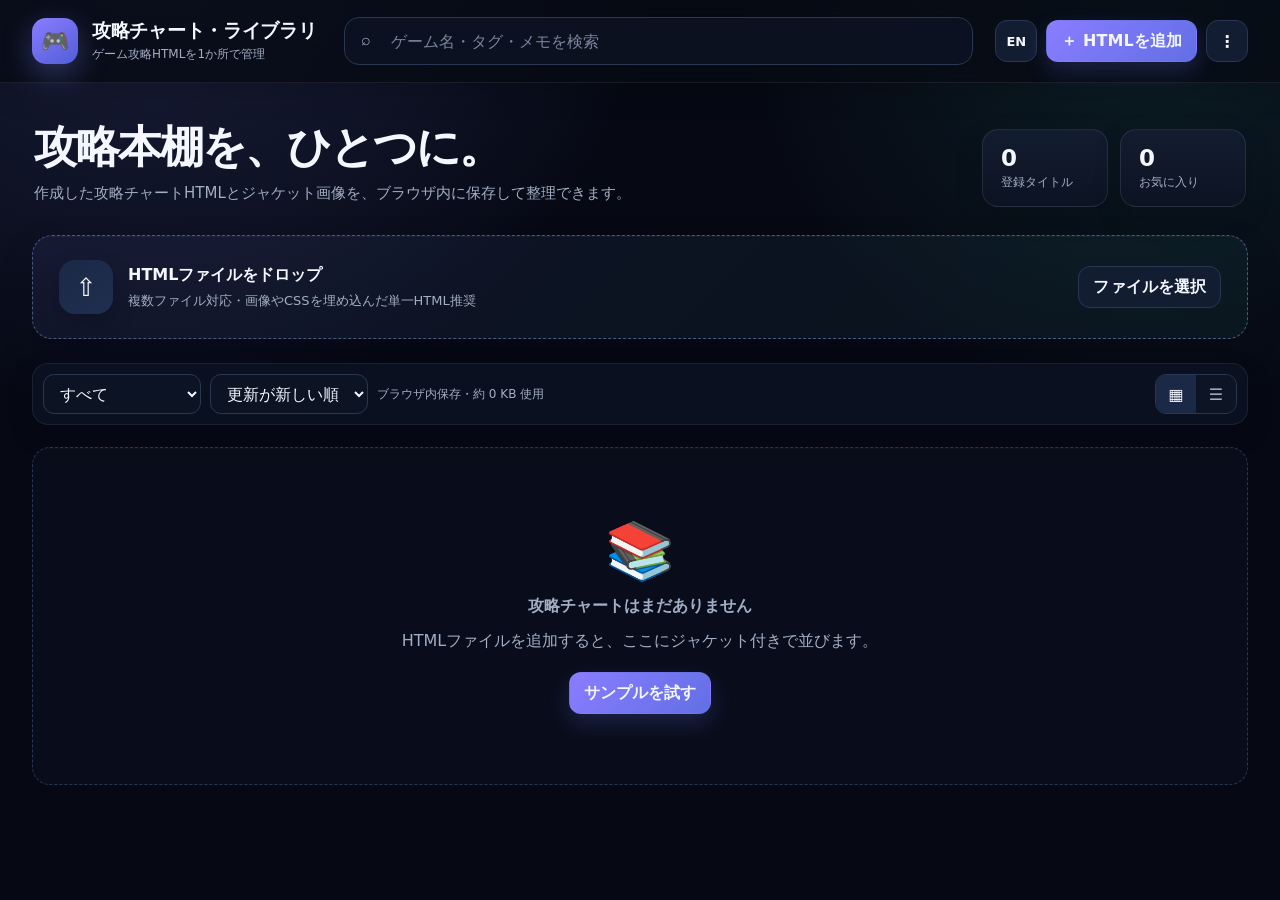
==== index.html @ ba78815a "Harden imported HTML execution" ====
<!DOCTYPE html>
<!-- Game Walkthrough Library: security-hardened edition v0.3.1 -->
<html lang="ja">
<head>
  <meta charset="UTF-8" />
  <meta name="viewport" content="width=device-width, initial-scale=1.0" />
  <meta name="theme-color" content="#0b1020" />
  <title>攻略チャート・ライブラリ</title>
  <style>
    :root{
      color-scheme: dark;
      --bg:#060914;
      --panel:#0d1424;
      --panel-2:#131d32;
      --panel-3:#1b2946;
      --text:#f4f7ff;
      --muted:#a2aec3;
      --line:#293753;
      --accent:#8a7dff;
      --accent-2:#40d7b5;
      --danger:#ff6b7a;
      --warning:#ffc96b;
      --shadow:0 22px 64px rgba(0,0,0,.42);
      --radius:20px;
      --content-width:1760px;
    }
    *{box-sizing:border-box}
    html,body{margin:0;min-height:100%;background:
      radial-gradient(circle at 12% -10%,rgba(124,140,255,.18),transparent 34%),
      radial-gradient(circle at 90% 0%,rgba(67,217,189,.10),transparent 28%),
      var(--bg);color:var(--text);font-family:system-ui,-apple-system,"Segoe UI","Noto Sans JP",sans-serif}
    button,input,select,textarea{font:inherit}
    button{cursor:pointer}
    .app{min-height:100vh}
    .topbar{
      position:sticky;top:0;z-index:30;
      backdrop-filter:blur(18px);
      background:rgba(7,11,20,.78);
      border-bottom:1px solid rgba(255,255,255,.07)
    }
    .topbar-inner{max-width:var(--content-width);margin:auto;padding:17px 32px;display:flex;align-items:center;gap:22px}
    .brand{display:flex;align-items:center;gap:14px;min-width:290px}
    .brand-mark{
      width:46px;height:46px;border-radius:14px;display:grid;place-items:center;
      background:linear-gradient(145deg,var(--accent),#525dd8);box-shadow:0 10px 30px rgba(124,140,255,.32);
      font-size:23px
    }
    .brand h1{font-size:19px;line-height:1.2;margin:0;letter-spacing:-.015em}
    .brand p{font-size:12px;color:var(--muted);margin:4px 0 0}
    .search-wrap{flex:1;position:relative}
    .search-wrap input{
      width:100%;height:48px;padding:0 48px 0 46px;border-radius:15px;border:1px solid var(--line);
      background:rgba(14,20,36,.84);color:var(--text);outline:none
    }
    .search-wrap input:focus{border-color:var(--accent);box-shadow:0 0 0 3px rgba(124,140,255,.15)}
    .search-icon{position:absolute;left:17px;top:13px;color:var(--muted)}
    .clear-search{position:absolute;right:10px;top:8px;border:0;background:transparent;color:var(--muted);font-size:20px;display:none}
    .top-actions{display:flex;gap:9px}
    .btn{
      min-height:42px;border:1px solid var(--line);border-radius:12px;padding:9px 14px;
      background:var(--panel-2);color:var(--text);display:inline-flex;align-items:center;justify-content:center;gap:8px;
      transition:.18s ease;white-space:nowrap
    }
    .btn:hover{transform:translateY(-1px);border-color:#435273;background:var(--panel-3)}
    .btn.primary{background:linear-gradient(135deg,var(--accent),#626fe4);border-color:transparent;font-weight:750}
    .btn.primary:hover{filter:brightness(1.08)}
    .btn.danger{color:#ffdce0;border-color:rgba(255,107,122,.35);background:rgba(255,107,122,.10)}
    .btn.ghost{background:transparent}
    .btn.icon{width:42px;padding:0}
    .btn.small{min-height:36px;padding:7px 10px;font-size:13px}
    main{max-width:var(--content-width);margin:auto;padding:34px 32px 96px}
    .hero{
      display:grid;grid-template-columns:minmax(0,1fr) auto;gap:30px;align-items:end;
      margin-bottom:26px;padding:8px 2px 2px
    }
    .hero h2{font-size:clamp(32px,3.4vw,54px);letter-spacing:-.045em;margin:0 0 10px;line-height:1.04}
    .hero p{color:var(--muted);margin:0;line-height:1.8;font-size:15px;max-width:760px}
    .stats{display:flex;gap:12px;flex-wrap:wrap;justify-content:flex-end}
    .stat{min-width:126px;padding:15px 18px;border:1px solid rgba(255,255,255,.09);border-radius:16px;background:linear-gradient(180deg,rgba(20,29,50,.90),rgba(13,20,36,.84));box-shadow:0 10px 28px rgba(0,0,0,.16)}
    .stat b{display:block;font-size:23px;letter-spacing:-.02em}.stat span{font-size:12px;color:var(--muted)}
    .dropzone{
      border:1.5px dashed #495a82;border-radius:var(--radius);padding:24px 26px;
      background:linear-gradient(135deg,rgba(124,140,255,.08),rgba(67,217,189,.05));
      display:flex;align-items:center;justify-content:space-between;gap:20px;margin-bottom:24px;transition:.2s;box-shadow:inset 0 1px 0 rgba(255,255,255,.035),0 14px 36px rgba(0,0,0,.13)
    }
    .dropzone.dragover{border-color:var(--accent-2);background:rgba(67,217,189,.10);transform:scale(1.005)}
    .drop-info{display:flex;align-items:center;gap:15px}
    .drop-icon{width:54px;height:54px;border-radius:16px;background:linear-gradient(145deg,var(--panel-3),#202f50);display:grid;place-items:center;font-size:25px;box-shadow:0 10px 24px rgba(0,0,0,.20)}
    .drop-info b{display:block;margin-bottom:4px}.drop-info span{font-size:13px;color:var(--muted)}
    .toolbar{display:flex;justify-content:space-between;align-items:center;gap:16px;margin:20px 0 22px;padding:10px;border:1px solid rgba(255,255,255,.07);border-radius:16px;background:rgba(13,20,36,.72);box-shadow:0 10px 30px rgba(0,0,0,.10)}
    .filters{display:flex;align-items:center;gap:9px;flex-wrap:wrap}
    .select,.input{
      min-height:40px;border:1px solid var(--line);border-radius:11px;background:var(--panel);color:var(--text);padding:8px 12px;outline:none
    }
    .select:focus,.input:focus{border-color:var(--accent)}
    .view-switch{display:flex;border:1px solid var(--line);border-radius:11px;overflow:hidden}
    .view-switch button{border:0;background:var(--panel);color:var(--muted);width:40px;height:38px}
    .view-switch button.active{background:var(--panel-3);color:var(--text)}
    .library{display:grid;grid-template-columns:repeat(auto-fill,minmax(255px,1fr));gap:24px}
    .library.list{grid-template-columns:1fr}
    .card{
      position:relative;overflow:hidden;border-radius:20px;border:1px solid rgba(255,255,255,.085);
      background:linear-gradient(180deg,var(--panel-2),var(--panel));box-shadow:0 12px 34px rgba(0,0,0,.19);
      transition:.22s ease
    }
    .card:hover{transform:translateY(-6px);border-color:#536796;box-shadow:var(--shadow)}
    .cover{
      aspect-ratio:3/4;position:relative;overflow:hidden;background:
      linear-gradient(145deg,rgba(124,140,255,.28),rgba(67,217,189,.10)),
      repeating-linear-gradient(45deg,transparent 0 18px,rgba(255,255,255,.025) 18px 36px)
    }
    .cover img{width:100%;height:100%;object-fit:cover;display:block}
    .placeholder{height:100%;display:flex;flex-direction:column;align-items:center;justify-content:center;text-align:center;padding:22px;color:#dce2ff}
    .placeholder .gamepad{font-size:52px;filter:drop-shadow(0 8px 18px rgba(0,0,0,.3))}
    .placeholder span{font-size:12px;color:#aeb9d0;margin-top:12px}
    .badge-row{position:absolute;left:11px;right:11px;top:11px;display:flex;justify-content:space-between;pointer-events:none}
    .badge{font-size:11px;padding:5px 8px;border-radius:999px;background:rgba(4,7,14,.72);backdrop-filter:blur(8px);border:1px solid rgba(255,255,255,.12)}
    .favorite{
      pointer-events:auto;border:0;width:34px;height:34px;border-radius:50%;font-size:17px;
      background:rgba(4,7,14,.72);color:#8d99af;backdrop-filter:blur(8px)
    }
    .favorite.on{color:#ffd166}
    .card-body{padding:17px}
    .card h3{font-size:17px;line-height:1.42;margin:0 0 8px;letter-spacing:-.01em;display:-webkit-box;-webkit-box-orient:vertical;-webkit-line-clamp:2;overflow:hidden}
    .meta{color:var(--muted);font-size:12px;display:flex;gap:8px;align-items:center;min-height:19px}
    .tag-list{display:flex;gap:6px;flex-wrap:wrap;margin-top:11px;min-height:24px}
    .tag{font-size:11px;padding:4px 7px;border-radius:7px;background:rgba(124,140,255,.12);color:#cbd1ff}
    .card-actions{display:grid;grid-template-columns:minmax(92px,1fr) auto auto;gap:8px;margin-top:16px}
    .delete-btn{min-width:52px}
    .library.list .card{display:grid;grid-template-columns:120px minmax(0,1fr)}
    .library.list .cover{aspect-ratio:3/4;height:160px}
    .library.list .card-body{display:grid;grid-template-columns:minmax(0,1fr) auto;align-items:center;gap:16px}
    .library.list .card-actions{margin:0;min-width:250px}
    .empty{
      grid-column:1/-1;text-align:center;padding:70px 20px;border:1px dashed var(--line);
      border-radius:18px;color:var(--muted);background:rgba(14,20,36,.45)
    }
    .empty .big{font-size:56px;display:block;margin-bottom:12px}
    .modal{
      position:fixed;inset:0;z-index:100;background:rgba(2,4,9,.82);backdrop-filter:blur(8px);
      display:none;align-items:center;justify-content:center;padding:24px
    }
    .modal.open{display:flex}
    .dialog{
      width:min(680px,100%);max-height:92vh;overflow:auto;border:1px solid var(--line);border-radius:20px;
      background:var(--panel);box-shadow:var(--shadow)
    }
    .dialog.wide{width:min(1560px,100%);height:min(94vh,1080px);display:flex;flex-direction:column;overflow:hidden}
    .dialog-header{display:flex;align-items:center;justify-content:space-between;gap:16px;padding:17px 20px;border-bottom:1px solid var(--line)}
    .dialog-header h2{font-size:18px;margin:0;overflow:hidden;text-overflow:ellipsis;white-space:nowrap}
    .dialog-body{padding:20px}
    .dialog-footer{display:flex;justify-content:flex-end;gap:9px;padding:16px 20px;border-top:1px solid var(--line)}
    .close{border:0;background:transparent;color:var(--muted);font-size:25px;width:38px;height:38px;border-radius:10px}
    .close:hover{background:var(--panel-3);color:var(--text)}
    .form-grid{display:grid;grid-template-columns:180px 1fr;gap:20px}
    .cover-editor{aspect-ratio:3/4;border-radius:15px;overflow:hidden;border:1px solid var(--line);background:var(--panel-2);position:relative}
    .cover-editor img{width:100%;height:100%;object-fit:cover;display:none}
    .cover-editor .placeholder{position:absolute;inset:0}
    .cover-tools{display:grid;gap:8px;margin-top:10px}
    .fields{display:grid;gap:14px}
    .field label{display:block;font-size:12px;color:var(--muted);margin-bottom:7px}
    .field input,.field textarea{width:100%}
    .field textarea{min-height:95px;resize:vertical}
    .hint{font-size:12px;color:var(--muted);line-height:1.55}
    .viewer-toolbar{display:flex;gap:8px;align-items:center}
    .viewer-note{padding:9px 16px;border-bottom:1px solid var(--line);background:rgba(255,201,107,.08);color:#d7deee;font-size:12px;line-height:1.5}
    .viewer-frame{border:0;width:100%;height:100%;background:white;flex:1}
    .toast-wrap{position:fixed;right:20px;bottom:20px;z-index:300;display:grid;gap:10px;pointer-events:none}
    .toast{min-width:260px;max-width:380px;padding:13px 15px;border:1px solid var(--line);border-radius:13px;background:#151d31;box-shadow:var(--shadow);animation:toastIn .22s ease}
    .toast.ok{border-color:rgba(67,217,189,.45)}.toast.error{border-color:rgba(255,107,122,.5)}
    @keyframes toastIn{from{opacity:0;transform:translateY(8px)}to{opacity:1;transform:none}}
    .storage{font-size:12px;color:var(--muted);margin-left:auto}
    .menu{position:relative}
    .dropdown{
      position:absolute;right:0;top:48px;z-index:50;min-width:220px;padding:7px;border:1px solid var(--line);
      border-radius:13px;background:var(--panel-2);box-shadow:var(--shadow);display:none
    }
    .dropdown.open{display:grid}
    .dropdown button{border:0;background:transparent;color:var(--text);text-align:left;padding:10px 11px;border-radius:8px}
    .dropdown button:hover{background:var(--panel-3)}
    .mobile-add{display:none;position:fixed;right:18px;bottom:18px;z-index:40;width:58px;height:58px;border-radius:18px;border:0;background:linear-gradient(135deg,var(--accent),#626fe4);color:white;font-size:29px;box-shadow:0 12px 35px rgba(76,91,220,.42)}
    @media(max-width:900px){
      .topbar-inner{padding:14px 18px;flex-wrap:wrap}
      .brand{min-width:0;flex:1}.brand p{display:none}
      .search-wrap{order:3;flex-basis:100%}
      .top-actions .primary{display:none}
      main{padding:24px 18px 88px}
      .hero{grid-template-columns:1fr}.stats{justify-content:flex-start}
      .dropzone{align-items:flex-start}.dropzone>.btn{display:none}
      .mobile-add{display:block}
      .form-grid{grid-template-columns:1fr}.cover-column{width:min(230px,100%);margin:auto}
    }
    @media(max-width:640px){
      .brand-mark{width:39px;height:39px}.brand h1{font-size:16px}
      .hero h2{font-size:31px}.stats{display:grid;grid-template-columns:repeat(2,1fr);width:100%}.stat{min-width:0}
      .toolbar{align-items:flex-start}.filters{width:100%}.filters .select{flex:1}
      .storage{width:100%;margin:0}.library{grid-template-columns:repeat(2,minmax(0,1fr));gap:12px}
      .card-body{padding:12px}.card h3{font-size:14px}.card-actions{grid-template-columns:1fr auto}.card-actions .edit-btn{display:none}
      .library.list .card{grid-template-columns:88px minmax(0,1fr)}.library.list .cover{height:124px}
      .library.list .card-body{display:block}.library.list .card-actions{min-width:0;margin-top:10px}
      .dialog-header,.dialog-body,.dialog-footer{padding-left:15px;padding-right:15px}
      .viewer-toolbar .label{display:none}
    }
    @media(max-width:390px){.library{grid-template-columns:1fr}}

    /* v1.3 visual refinement */
    html{scroll-behavior:smooth}
    body{overflow-x:hidden}
    body::before{
      content:"";position:fixed;inset:0;z-index:-1;pointer-events:none;opacity:.38;
      background-image:linear-gradient(rgba(255,255,255,.018) 1px,transparent 1px),linear-gradient(90deg,rgba(255,255,255,.018) 1px,transparent 1px);
      background-size:44px 44px;mask-image:linear-gradient(to bottom,black,transparent 72%);
    }
    ::selection{background:rgba(138,125,255,.38);color:#fff}
    button,input,select,textarea{transition:border-color .18s ease,background-color .18s ease,box-shadow .18s ease,transform .18s ease}
    button:focus-visible,input:focus-visible,select:focus-visible,textarea:focus-visible{outline:2px solid var(--accent);outline-offset:2px}
    .topbar{box-shadow:0 8px 30px rgba(0,0,0,.16)}
    .search-wrap input::placeholder{color:#78859d}
    .search-wrap input:hover{border-color:#394966}
    .btn{font-weight:650;letter-spacing:.005em}
    .btn.primary{box-shadow:0 9px 22px rgba(98,111,228,.22)}
    .btn:active{transform:translateY(0) scale(.985)}
    .dropzone:hover{border-color:#5a6c98;background:linear-gradient(135deg,rgba(138,125,255,.11),rgba(64,215,181,.065))}
    .select,.input{background:rgba(13,20,36,.92)}
    .view-switch{background:var(--panel);box-shadow:inset 0 0 0 1px rgba(255,255,255,.01)}
    .view-switch button:hover{color:var(--text);background:var(--panel-2)}
    .cover::after{content:"";position:absolute;inset:0;pointer-events:none;background:linear-gradient(to bottom,transparent 58%,rgba(3,6,13,.13));}
    .cover img{transition:transform .36s ease,filter .36s ease}
    .card:hover .cover img{transform:scale(1.025);filter:saturate(1.04) contrast(1.02)}
    .badge-row{z-index:2}
    .favorite{transition:transform .18s ease,background-color .18s ease,color .18s ease}
    .favorite:hover{transform:scale(1.08);background:rgba(11,16,29,.88)}
    .tag{border:1px solid rgba(138,125,255,.13)}
    .empty{min-height:330px;display:grid;place-content:center;box-shadow:inset 0 1px 0 rgba(255,255,255,.025)}
    .empty p{margin:10px 0 0;line-height:1.7}
    .empty .sample-btn{margin:18px auto 0}
    .dialog{box-shadow:0 30px 90px rgba(0,0,0,.55)}
    .dialog-header{background:rgba(19,29,50,.68);backdrop-filter:blur(12px)}
    .dialog-footer{background:rgba(10,16,29,.72)}
    .viewer-frame{border-radius:0 0 19px 19px}
    .toast{backdrop-filter:blur(14px)}
    @media(min-width:1500px){
      .library{grid-template-columns:repeat(auto-fill,minmax(270px,1fr))}
    }
    @media(max-width:1100px){
      .brand{min-width:250px}
      .library{grid-template-columns:repeat(auto-fill,minmax(230px,1fr));gap:18px}
    }
    @media(max-width:900px){
      .toolbar{padding:9px;margin-top:16px}
      .hero{padding-top:2px}
    }
    @media(max-width:640px){
      .toolbar{background:transparent;border:0;box-shadow:none;padding:0}
      .dropzone{padding:18px}
      .drop-icon{width:48px;height:48px}
      .card{border-radius:16px}
    }
  </style>
</head>
<body>
<div class="app">
  <header class="topbar">
    <div class="topbar-inner">
      <div class="brand">
        <div class="brand-mark">🎮</div>
        <div><h1>攻略チャート・ライブラリ</h1><p>ゲーム攻略HTMLを1か所で管理</p></div>
      </div>
      <div class="search-wrap">
        <span class="search-icon">⌕</span>
        <input id="searchInput" type="search" placeholder="ゲーム名・タグ・メモを検索" autocomplete="off" />
        <button class="clear-search" id="clearSearch" aria-label="検索を消去">×</button>
      </div>
      <div class="top-actions">
        <button class="btn small" id="languageButton" title="Switch language" aria-label="Switch language">EN</button>
        <button class="btn primary" id="addButton">＋ HTMLを追加</button>
        <div class="menu">
          <button class="btn icon" id="menuButton" aria-label="メニュー">⋮</button>
          <div class="dropdown" id="dropdown">
            <button id="exportButton">バックアップを書き出す</button>
            <button id="importButton">バックアップを読み込む</button>
            <button id="clearAllButton">全データを削除</button>
          </div>
        </div>
      </div>
    </div>
  </header>

  <main>
    <section class="hero">
      <div>
        <h2>攻略本棚を、ひとつに。</h2>
        <p>作成した攻略チャートHTMLとジャケット画像を、ブラウザ内に保存して整理できます。</p>
      </div>
      <div class="stats">
        <div class="stat"><b id="totalCount">0</b><span>登録タイトル</span></div>
        <div class="stat"><b id="favoriteCount">0</b><span>お気に入り</span></div>
      </div>
    </section>

    <section class="dropzone" id="dropzone">
      <div class="drop-info">
        <div class="drop-icon">⇧</div>
        <div><b>HTMLファイルをドロップ</b><span>複数ファイル対応・画像やCSSを埋め込んだ単一HTML推奨</span></div>
      </div>
      <button class="btn" id="dropSelectButton">ファイルを選択</button>
    </section>

    <section class="toolbar">
      <div class="filters">
        <select class="select" id="filterSelect" aria-label="絞り込み">
          <option value="all">すべて</option>
          <option value="favorite">お気に入り</option>
          <option value="withCover">ジャケットあり</option>
          <option value="withoutCover">ジャケットなし</option>
        </select>
        <select class="select" id="sortSelect" aria-label="並べ替え">
          <option value="updatedDesc">更新が新しい順</option>
          <option value="createdDesc">追加が新しい順</option>
          <option value="titleAsc">タイトル順</option>
          <option value="titleDesc">タイトル逆順</option>
        </select>
        <span class="storage" id="storageInfo">ブラウザ内保存</span>
      </div>
      <div class="view-switch" aria-label="表示切替">
        <button id="gridView" class="active" title="グリッド表示">▦</button>
        <button id="listView" title="リスト表示">☰</button>
      </div>
    </section>

    <section class="library" id="library"></section>
  </main>
  <button class="mobile-add" id="mobileAdd" aria-label="HTMLを追加">＋</button>
</div>

<input type="file" id="htmlInput" accept=".html,.htm,text/html" multiple hidden />
<input type="file" id="backupInput" accept=".json,application/json" hidden />
<input type="file" id="coverInput" accept="image/*" hidden />

<div class="modal" id="editModal" aria-hidden="true">
  <div class="dialog">
    <div class="dialog-header"><h2 id="editHeading">攻略チャートを編集</h2><button class="close" data-close="editModal">×</button></div>
    <div class="dialog-body">
      <div class="form-grid">
        <div class="cover-column">
          <div class="cover-editor">
            <div class="placeholder" id="editPlaceholder"><div class="gamepad">🎮</div><span>ジャケット未設定</span></div>
            <img id="editCoverPreview" alt="ジャケット画像プレビュー" />
          </div>
          <div class="cover-tools">
            <button class="btn small" id="chooseCoverButton">画像を選択</button>
            <button class="btn small ghost" id="removeCoverButton">画像を外す</button>
          </div>
        </div>
        <div class="fields">
          <div class="field"><label for="titleInput">ゲームタイトル</label><input class="input" id="titleInput" maxlength="120" /></div>
          <div class="field"><label for="platformInput">プラットフォーム</label><input class="input" id="platformInput" maxlength="80" placeholder="例：Steam / PS5 / Switch" /></div>
          <div class="field"><label for="tagsInput">タグ</label><input class="input" id="tagsInput" maxlength="200" placeholder="例：推理, RPG, 完全攻略（カンマ区切り）" /></div>
          <div class="field"><label for="notesInput">メモ</label><textarea class="input" id="notesInput" maxlength="1000" placeholder="版違い、進行状況、注意点など"></textarea></div>
          <p class="hint">HTML本文はそのまま保存されます。タイトルはHTML内の &lt;title&gt; や最初の &lt;h1&gt; から自動取得します。</p>
        </div>
      </div>
    </div>
    <div class="dialog-footer">
      <button class="btn" data-close="editModal">キャンセル</button>
      <button class="btn primary" id="saveEditButton">保存</button>
    </div>
  </div>
</div>

<div class="modal" id="viewerModal" aria-hidden="true">
  <div class="dialog wide">
    <div class="dialog-header">
      <h2 id="viewerTitle">攻略チャート</h2>
      <div class="viewer-toolbar">
        <button class="btn small" id="downloadHtmlButton">HTML保存</button>
        <button class="close" data-close="viewerModal">×</button>
      </div>
    </div>
    <div class="viewer-note">アプリ内表示は安全性を優先した制限表示です。制限により動作しないHTMLは「HTML保存」で保存し、信頼できる内容か確認したうえでアプリとは別に開いてください。</div>
    <iframe class="viewer-frame" id="viewerFrame" title="攻略チャート表示" referrerpolicy="no-referrer" sandbox="allow-scripts allow-forms allow-modals allow-downloads allow-popups"></iframe>
  </div>
</div>

<div class="toast-wrap" id="toastWrap"></div>

<script>
(() => {
  "use strict";

  const DB_NAME = "GameWalkthroughLibraryDB";
  const DB_VERSION = 1;
  const STORE = "guides";

  function safeStorageGet(key, fallback = null) {
    try {
      const value = window.localStorage.getItem(key);
      return value === null ? fallback : value;
    } catch {
      return fallback;
    }
  }

  function safeStorageSet(key, value) {
    try {
      window.localStorage.setItem(key, value);
    } catch {
      // localStorageが禁止された環境でも、本体機能は継続する。
    }
  }

  const storedView = safeStorageGet("gwl-view", "grid");
  const storedLanguage = safeStorageGet("gwl-language", "ja");

  const state = {
    guides: [],
    editingId: null,
    pendingCover: null,
    pendingCoverChanged: false,
    viewingId: null,
    view: storedView === "list" ? "list" : "grid",
    language: storedLanguage === "en" ? "en" : "ja",
    query: "",
    filter: "all",
    sort: "updatedDesc",
    addingSample: false
  };

  const $ = (s) => document.querySelector(s);
  const els = {
    library: $("#library"),
    htmlInput: $("#htmlInput"),
    backupInput: $("#backupInput"),
    coverInput: $("#coverInput"),
    addButton: $("#addButton"),
    languageButton: $("#languageButton"),
    mobileAdd: $("#mobileAdd"),
    dropSelectButton: $("#dropSelectButton"),
    dropzone: $("#dropzone"),
    searchInput: $("#searchInput"),
    clearSearch: $("#clearSearch"),
    filterSelect: $("#filterSelect"),
    sortSelect: $("#sortSelect"),
    gridView: $("#gridView"),
    listView: $("#listView"),
    totalCount: $("#totalCount"),
    favoriteCount: $("#favoriteCount"),
    storageInfo: $("#storageInfo"),
    editModal: $("#editModal"),
    titleInput: $("#titleInput"),
    platformInput: $("#platformInput"),
    tagsInput: $("#tagsInput"),
    notesInput: $("#notesInput"),
    editCoverPreview: $("#editCoverPreview"),
    editPlaceholder: $("#editPlaceholder"),
    chooseCoverButton: $("#chooseCoverButton"),
    removeCoverButton: $("#removeCoverButton"),
    saveEditButton: $("#saveEditButton"),
    viewerModal: $("#viewerModal"),
    viewerTitle: $("#viewerTitle"),
    viewerFrame: $("#viewerFrame"),
    downloadHtmlButton: $("#downloadHtmlButton"),
    menuButton: $("#menuButton"),
    dropdown: $("#dropdown"),
    exportButton: $("#exportButton"),
    importButton: $("#importButton"),
    clearAllButton: $("#clearAllButton"),
    toastWrap: $("#toastWrap")
  };

  const translations = {
    ja: {
      documentTitle: "攻略チャート・ライブラリ",
      brandTitle: "攻略チャート・ライブラリ",
      brandSubtitle: "ゲーム攻略HTMLを1か所で管理",
      searchPlaceholder: "ゲーム名・タグ・メモを検索",
      clearSearch: "検索を消去",
      addHtml: "＋ HTMLを追加",
      menu: "メニュー",
      exportBackup: "バックアップを書き出す",
      importBackup: "バックアップを読み込む",
      clearAll: "全データを削除",
      heroTitle: "攻略本棚を、ひとつに。",
      heroText: "作成した攻略チャートHTMLとジャケット画像を、ブラウザ内に保存して整理できます。",
      totalTitles: "登録タイトル",
      favorites: "お気に入り",
      dropTitle: "HTMLファイルをドロップ",
      dropText: "複数ファイル対応・画像やCSSを埋め込んだ単一HTML推奨",
      selectFile: "ファイルを選択",
      filterAria: "絞り込み",
      filterAll: "すべて",
      filterFavorite: "お気に入り",
      filterWithCover: "ジャケットあり",
      filterWithoutCover: "ジャケットなし",
      sortAria: "並べ替え",
      sortUpdated: "更新が新しい順",
      sortCreated: "追加が新しい順",
      sortTitleAsc: "タイトル順",
      sortTitleDesc: "タイトル逆順",
      viewAria: "表示切替",
      gridView: "グリッド表示",
      listView: "リスト表示",
      editHeading: "攻略チャートを編集",
      coverUnset: "ジャケット未設定",
      coverPreviewAlt: "ジャケット画像プレビュー",
      chooseImage: "画像を選択",
      removeImage: "画像を外す",
      gameTitle: "ゲームタイトル",
      platform: "プラットフォーム",
      platformPlaceholder: "例：Steam / PS5 / Switch",
      tags: "タグ",
      tagsPlaceholder: "例：推理, RPG, 完全攻略（カンマ区切り）",
      notes: "メモ",
      notesPlaceholder: "版違い、進行状況、注意点など",
      editHint: "HTML本文はそのまま保存されます。タイトルはHTML内の <title> や最初の <h1> から自動取得します。",
      cancel: "キャンセル",
      save: "保存",
      viewerDefaultTitle: "攻略チャート",
      downloadHtml: "HTML保存",
      viewerNote: "アプリ内表示は安全性を優先した制限表示です。制限により動作しないHTMLは「HTML保存」で保存し、信頼できる内容か確認したうえでアプリとは別に開いてください。",
      viewerFrameTitle: "攻略チャート表示",
      languageButton: "EN",
      languageButtonLabel: "Switch to English",
      storagePrefix: "ブラウザ内保存・約",
      used: "使用",
      emptyFilteredTitle: "条件に一致する攻略チャートがありません",
      emptyNoneTitle: "攻略チャートはまだありません",
      emptyFilteredText: "検索語や絞り込みを変更してください。",
      emptyNoneText: "HTMLファイルを追加すると、ここにジャケット付きで並びます。",
      trySample: "サンプルを試す",
      addingSample: "サンプルを追加中…",
      sampleAdded: "サンプル攻略を追加しました。",
      sampleAddError: "サンプル攻略を追加できませんでした。",
      coverAlt: "{title}のジャケット",
      platformUnset: "機種未設定",
      open: "開く",
      edit: "編集",
      delete: "削除",
      favorite: "お気に入り",
      deleteAria: "この攻略チャートを削除",
      selectHtmlError: "HTMLファイルを選択してください。",
      readSaveError: "{file} を読み込みまたは保存できませんでした。",
      addedCount: "{count}件の攻略チャートを追加しました。",
      titleRequired: "ゲームタイトルを入力してください。",
      saved: "変更を保存しました。",
      saveError: "保存できませんでした。保存容量をご確認ください。",
      deleteConfirm: "「{title}」を削除しますか？\n\nHTML本体・ジャケット画像・メモが削除されます。",
      deleted: "「{title}」を削除しました。",
      deleteError: "削除できませんでした。もう一度お試しください。",
      backupAppName: "攻略チャート・ライブラリ",
      backupFilenamePrefix: "攻略チャート・バックアップ",
      backupExported: "バックアップを書き出しました。",
      untitled: "無題の攻略チャート",
      importedCount: "{count}件を読み込みました。",
      backupImportError: "バックアップ形式を読み込めませんでした。",
      selectImageError: "画像ファイルを選択してください。",
      imageTooLarge: "画像は12MB以下にしてください。",
      noDataDelete: "削除するデータがありません。",
      clearAllConfirm: "登録済みの{count}件をすべて削除しますか？\nこの操作は元に戻せません。",
      finalBackupConfirm: "最終確認：バックアップ済みですか？",
      clearedAll: "全データを削除しました。",
      storageInitTitle: "保存機能を開始できませんでした",
      storageInitText: "通常モードのChrome、Edge、Firefox、Safariで開いてください。",
      dbError: "ブラウザのデータベース機能を利用できません。",
      defaultGuideTitle: "攻略チャート"
    },
    en: {
      documentTitle: "Game Walkthrough Library",
      brandTitle: "Game Walkthrough Library",
      brandSubtitle: "Manage HTML game guides in one place",
      searchPlaceholder: "Search games, tags, and notes",
      clearSearch: "Clear search",
      addHtml: "+ Add HTML",
      menu: "Menu",
      exportBackup: "Export backup",
      importBackup: "Import backup",
      clearAll: "Delete all data",
      heroTitle: "One shelf for every walkthrough.",
      heroText: "Save and organize your HTML walkthroughs and cover images directly in your browser.",
      totalTitles: "Titles",
      favorites: "Favorites",
      dropTitle: "Drop HTML files here",
      dropText: "Multiple files supported. Self-contained HTML with embedded images and CSS is recommended.",
      selectFile: "Choose files",
      filterAria: "Filter",
      filterAll: "All",
      filterFavorite: "Favorites",
      filterWithCover: "With cover",
      filterWithoutCover: "Without cover",
      sortAria: "Sort",
      sortUpdated: "Recently updated",
      sortCreated: "Recently added",
      sortTitleAsc: "Title A-Z",
      sortTitleDesc: "Title Z-A",
      viewAria: "Change view",
      gridView: "Grid view",
      listView: "List view",
      editHeading: "Edit walkthrough",
      coverUnset: "No cover image",
      coverPreviewAlt: "Cover image preview",
      chooseImage: "Choose image",
      removeImage: "Remove image",
      gameTitle: "Game title",
      platform: "Platform",
      platformPlaceholder: "Example: Steam / PS5 / Switch",
      tags: "Tags",
      tagsPlaceholder: "Example: Mystery, RPG, Complete guide (comma-separated)",
      notes: "Notes",
      notesPlaceholder: "Version differences, progress, cautions, etc.",
      editHint: "The original HTML is stored unchanged. The title is detected from the HTML <title> or first <h1> element.",
      cancel: "Cancel",
      save: "Save",
      viewerDefaultTitle: "Walkthrough",
      downloadHtml: "Save HTML",
      viewerNote: "The in-app viewer is sandboxed for safety. If a walkthrough needs blocked capabilities, save the HTML and inspect/open it separately only if you trust its source.",
      viewerFrameTitle: "Walkthrough preview",
      languageButton: "日本語",
      languageButtonLabel: "日本語に切り替える",
      storagePrefix: "Stored in browser · approx.",
      used: "used",
      emptyFilteredTitle: "No walkthroughs match your filters",
      emptyNoneTitle: "No walkthroughs yet",
      emptyFilteredText: "Change the search text or filters.",
      emptyNoneText: "Add an HTML file and it will appear here with its cover image.",
      trySample: "Try sample",
      addingSample: "Adding sample…",
      sampleAdded: "Sample walkthrough added.",
      sampleAddError: "Could not add the sample walkthrough.",
      coverAlt: "Cover for {title}",
      platformUnset: "Platform not set",
      open: "Open",
      edit: "Edit",
      delete: "Delete",
      favorite: "Favorite",
      deleteAria: "Delete this walkthrough",
      selectHtmlError: "Choose an HTML file.",
      readSaveError: "Could not read or save {file}.",
      addedCount: "Added {count} walkthrough(s).",
      titleRequired: "Enter a game title.",
      saved: "Changes saved.",
      saveError: "Could not save. Check your browser storage capacity.",
      deleteConfirm: "Delete “{title}”?\n\nThe HTML, cover image, and notes will be removed.",
      deleted: "Deleted “{title}”.",
      deleteError: "Could not delete the walkthrough. Try again.",
      backupAppName: "Game Walkthrough Library",
      backupFilenamePrefix: "game-walkthrough-backup",
      backupExported: "Backup exported.",
      untitled: "Untitled walkthrough",
      importedCount: "Imported {count} walkthrough(s).",
      backupImportError: "Could not read this backup format.",
      selectImageError: "Choose an image file.",
      imageTooLarge: "The image must be 12 MB or smaller.",
      noDataDelete: "There is no data to delete.",
      clearAllConfirm: "Delete all {count} saved walkthroughs?\nThis cannot be undone.",
      finalBackupConfirm: "Final check: Have you created a backup?",
      clearedAll: "All data deleted.",
      storageInitTitle: "Storage could not be started",
      storageInitText: "Open this page in a normal Chrome, Edge, Firefox, or Safari window.",
      dbError: "This browser's database feature is unavailable.",
      defaultGuideTitle: "Walkthrough"
    }
  };

  function t(key, values = {}) {
    const table = translations[state.language] || translations.ja;
    let value = table[key] ?? translations.ja[key] ?? key;
    for (const [name, replacement] of Object.entries(values)) {
      value = value.replaceAll(`{${name}}`, String(replacement));
    }
    return value;
  }

  function applyLanguage() {
    document.documentElement.lang = state.language;
    document.title = t("documentTitle");
    document.querySelector(".brand h1").textContent = t("brandTitle");
    document.querySelector(".brand p").textContent = t("brandSubtitle");
    els.searchInput.placeholder = t("searchPlaceholder");
    els.clearSearch.setAttribute("aria-label", t("clearSearch"));
    els.addButton.textContent = t("addHtml");
    els.mobileAdd.setAttribute("aria-label", t("addHtml"));
    els.languageButton.textContent = t("languageButton");
    els.languageButton.title = t("languageButtonLabel");
    els.languageButton.setAttribute("aria-label", t("languageButtonLabel"));
    els.menuButton.setAttribute("aria-label", t("menu"));
    els.exportButton.textContent = t("exportBackup");
    els.importButton.textContent = t("importBackup");
    els.clearAllButton.textContent = t("clearAll");
    document.querySelector(".hero h2").textContent = t("heroTitle");
    document.querySelector(".hero p").textContent = t("heroText");
    document.querySelector(".stat:nth-child(1) span").textContent = t("totalTitles");
    document.querySelector(".stat:nth-child(2) span").textContent = t("favorites");
    document.querySelector(".drop-info b").textContent = t("dropTitle");
    document.querySelector(".drop-info span").textContent = t("dropText");
    els.dropSelectButton.textContent = t("selectFile");
    els.filterSelect.setAttribute("aria-label", t("filterAria"));
    els.filterSelect.options[0].textContent = t("filterAll");
    els.filterSelect.options[1].textContent = t("filterFavorite");
    els.filterSelect.options[2].textContent = t("filterWithCover");
    els.filterSelect.options[3].textContent = t("filterWithoutCover");
    els.sortSelect.setAttribute("aria-label", t("sortAria"));
    els.sortSelect.options[0].textContent = t("sortUpdated");
    els.sortSelect.options[1].textContent = t("sortCreated");
    els.sortSelect.options[2].textContent = t("sortTitleAsc");
    els.sortSelect.options[3].textContent = t("sortTitleDesc");
    document.querySelector(".view-switch").setAttribute("aria-label", t("viewAria"));
    els.gridView.title = t("gridView");
    els.listView.title = t("listView");
    document.querySelector("#editModal .dialog-header h2").textContent = t("editHeading");
    document.querySelector("#editPlaceholder span").textContent = t("coverUnset");
    els.editCoverPreview.alt = t("coverPreviewAlt");
    els.chooseCoverButton.textContent = t("chooseImage");
    els.removeCoverButton.textContent = t("removeImage");
    document.querySelector('label[for="titleInput"]').textContent = t("gameTitle");
    document.querySelector('label[for="platformInput"]').textContent = t("platform");
    document.querySelector('label[for="tagsInput"]').textContent = t("tags");
    document.querySelector('label[for="notesInput"]').textContent = t("notes");
    els.platformInput.placeholder = t("platformPlaceholder");
    els.tagsInput.placeholder = t("tagsPlaceholder");
    els.notesInput.placeholder = t("notesPlaceholder");
    document.querySelector("#editModal .hint").textContent = t("editHint");
    document.querySelector('#editModal [data-close="editModal"].btn').textContent = t("cancel");
    els.saveEditButton.textContent = t("save");
    if (!state.viewingId) els.viewerTitle.textContent = t("viewerDefaultTitle");
    els.downloadHtmlButton.textContent = t("downloadHtml");
    document.querySelector(".viewer-note").textContent = t("viewerNote");
    els.viewerFrame.title = t("viewerFrameTitle");
  }

  let db;

  function openDB() {
    return new Promise((resolve, reject) => {
      const req = indexedDB.open(DB_NAME, DB_VERSION);
      req.onupgradeneeded = () => {
        const database = req.result;
        if (!database.objectStoreNames.contains(STORE)) {
          const store = database.createObjectStore(STORE, { keyPath: "id" });
          store.createIndex("updatedAt", "updatedAt");
          store.createIndex("title", "title");
        }
      };
      req.onsuccess = () => { db = req.result; resolve(db); };
      req.onerror = () => reject(req.error);
    });
  }

  function transaction(mode = "readonly") {
    return db.transaction(STORE, mode).objectStore(STORE);
  }

  function getAllGuides() {
    return new Promise((resolve, reject) => {
      const req = transaction().getAll();
      req.onsuccess = () => resolve(req.result || []);
      req.onerror = () => reject(req.error);
    });
  }

  function putGuide(guide) {
    return new Promise((resolve, reject) => {
      const req = transaction("readwrite").put(guide);
      req.onsuccess = () => resolve(guide);
      req.onerror = () => reject(req.error);
    });
  }

  function deleteGuide(id) {
    return new Promise((resolve, reject) => {
      const req = transaction("readwrite").delete(id);
      req.onsuccess = () => resolve();
      req.onerror = () => reject(req.error);
    });
  }

  function clearGuides() {
    return new Promise((resolve, reject) => {
      const req = transaction("readwrite").clear();
      req.onsuccess = () => resolve();
      req.onerror = () => reject(req.error);
    });
  }

  function id() {
    return (crypto.randomUUID ? crypto.randomUUID() : Date.now().toString(36) + Math.random().toString(36).slice(2));
  }

  function escapeHTML(value = "") {
    return String(value).replace(/[&<>"']/g, c => ({"&":"&amp;","<":"&lt;",">":"&gt;","\"":"&quot;","'":"&#039;"}[c]));
  }

  function safeFilename(value) {
    return (value || "攻略チャート").replace(/[\\/:*?"<>|]/g, "_").trim().slice(0, 100) || "攻略チャート";
  }

  function formatDate(timestamp) {
    try {
      const locale = state.language === "en" ? "en-US" : "ja-JP";
      return new Intl.DateTimeFormat(locale, { year:"numeric", month:"short", day:"numeric" }).format(new Date(timestamp));
    } catch { return ""; }
  }

  function localDateStamp(date = new Date()) {
    const year = date.getFullYear();
    const month = String(date.getMonth() + 1).padStart(2, "0");
    const day = String(date.getDate()).padStart(2, "0");
    return `${year}-${month}-${day}`;
  }

  function parseTitle(html, fallback) {
    try {
      const doc = new DOMParser().parseFromString(html, "text/html");
      const title = doc.querySelector("title")?.textContent?.trim();
      const h1 = doc.querySelector("h1")?.textContent?.trim();
      const meta = doc.querySelector('meta[property="og:title"]')?.getAttribute("content")?.trim();
      return (title || h1 || meta || fallback).replace(/\s+/g, " ").slice(0, 120);
    } catch {
      return fallback;
    }
  }

  function normalizeTags(text) {
    return [...new Set(String(text || "").split(/[,、]/).map(v => v.trim()).filter(Boolean))].slice(0, 12);
  }

  function fileToText(file) {
    return new Promise((resolve, reject) => {
      const reader = new FileReader();
      reader.onload = () => resolve(String(reader.result || ""));
      reader.onerror = () => reject(reader.error);
      reader.readAsText(file, "UTF-8");
    });
  }

  function fileToDataURL(file) {
    return new Promise((resolve, reject) => {
      const reader = new FileReader();
      reader.onload = () => resolve(String(reader.result || ""));
      reader.onerror = () => reject(reader.error);
      reader.readAsDataURL(file);
    });
  }

  function toast(message, type = "ok") {
    while (els.toastWrap.children.length >= 3) {
      els.toastWrap.firstElementChild?.remove();
    }
    const node = document.createElement("div");
    node.className = `toast ${type}`;
    node.textContent = message;
    els.toastWrap.appendChild(node);
    setTimeout(() => node.remove(), 3200);
  }

  function openModal(node) {
    node.classList.add("open");
    node.setAttribute("aria-hidden", "false");
    document.body.style.overflow = "hidden";
  }

  function closeModal(node) {
    node.classList.remove("open");
    node.setAttribute("aria-hidden", "true");
    document.body.style.overflow = "";
    if (node === els.viewerModal) els.viewerFrame.removeAttribute("srcdoc");
  }

  async function refresh() {
    state.guides = await getAllGuides();
    render();
    updateStorageInfo();
  }

  function updateStorageInfo() {
    const bytes = state.guides.reduce((sum, g) => sum + (g.html?.length || 0) * 2 + (g.cover?.length || 0) * 2, 0);
    let size;
    if (bytes === 0) size = "0 KB";
    else if (bytes < 1024 * 1024) size = `${Math.max(1, Math.round(bytes / 1024))} KB`;
    else size = `${(bytes / 1024 / 1024).toFixed(1)} MB`;
    els.storageInfo.textContent = `${t("storagePrefix")} ${size} ${t("used")}`;
  }

  function getVisibleGuides() {
    const q = state.query.trim().toLowerCase();
    let list = state.guides.filter(g => {
      const hay = [g.title, g.platform, g.notes, ...(g.tags || [])].join(" ").toLowerCase();
      if (q && !hay.includes(q)) return false;
      if (state.filter === "favorite" && !g.favorite) return false;
      if (state.filter === "withCover" && !g.cover) return false;
      if (state.filter === "withoutCover" && g.cover) return false;
      return true;
    });
    const sorters = {
      updatedDesc: (a,b) => b.updatedAt - a.updatedAt,
      createdDesc: (a,b) => b.createdAt - a.createdAt,
      titleAsc: (a,b) => a.title.localeCompare(b.title, "ja"),
      titleDesc: (a,b) => b.title.localeCompare(a.title, "ja")
    };
    return list.sort(sorters[state.sort] || sorters.updatedDesc);
  }

  function sampleWalkthroughHTML(language) {
    if (language === "en") {
      return `<!DOCTYPE html>
<html lang="en">
<head>
  <meta charset="UTF-8">
  <meta name="viewport" content="width=device-width, initial-scale=1.0">
  <title>Clockwork Manor | Sample Walkthrough</title>
  <style>
    :root{color-scheme:dark;--bg:#08101d;--panel:#101b2d;--panel2:#172640;--text:#f4f7ff;--muted:#a9b5c8;--accent:#8d83ff;--line:#2b3d5d;--ok:#52d6a4}
    *{box-sizing:border-box}body{margin:0;background:radial-gradient(circle at 15% 0%,rgba(141,131,255,.18),transparent 34%),var(--bg);color:var(--text);font-family:system-ui,-apple-system,"Segoe UI",sans-serif;line-height:1.7}
    main{max-width:900px;margin:auto;padding:40px 20px 80px}header{padding:28px;border:1px solid var(--line);border-radius:20px;background:linear-gradient(145deg,var(--panel2),var(--panel));margin-bottom:24px}
    h1{margin:0 0 8px;font-size:clamp(28px,5vw,46px)}.lead{margin:0;color:var(--muted)}.meta{display:flex;gap:8px;flex-wrap:wrap;margin-top:16px}.badge{padding:5px 10px;border-radius:999px;background:rgba(141,131,255,.13);border:1px solid rgba(141,131,255,.28);font-size:13px}
    section{margin-top:18px;padding:22px;border:1px solid var(--line);border-radius:16px;background:rgba(16,27,45,.88)}h2{margin:0 0 14px;font-size:22px}.step{display:flex;gap:12px;align-items:flex-start;padding:13px 0;border-top:1px solid rgba(255,255,255,.07)}.step:first-of-type{border-top:0}
    input{width:20px;height:20px;margin-top:4px;accent-color:var(--accent)}label{cursor:pointer;flex:1}label strong{display:block}label span{display:block;color:var(--muted);font-size:14px;margin-top:2px}.tip{border-left:4px solid var(--ok);padding:12px 14px;background:rgba(82,214,164,.08);border-radius:8px;color:#dffbef;margin-top:16px}footer{text-align:center;color:var(--muted);font-size:13px;margin-top:26px}
  </style>
</head>
<body>
<main>
  <header>
    <h1>Clockwork Manor</h1>
    <p class="lead">A fictional walkthrough included to demonstrate Game Walkthrough Library.</p>
    <div class="meta"><span class="badge">Sample</span><span class="badge">Mystery</span><span class="badge">About 5 minutes</span></div>
  </header>
  <section>
    <h2>Chapter 1: Entrance Hall</h2>
    <div class="step"><input id="s1" type="checkbox"><label for="s1"><strong>Read the letter on the desk</strong><span>It says the clock stopped at 11:55.</span></label></div>
    <div class="step"><input id="s2" type="checkbox"><label for="s2"><strong>Set the grandfather clock to 11:55</strong><span>A small drawer beneath the clock opens.</span></label></div>
    <div class="step"><input id="s3" type="checkbox"><label for="s3"><strong>Take the silver key</strong><span>You will use it in the upstairs study.</span></label></div>
    <div class="tip">Hint: Read the letter before adjusting the clock.</div>
  </section>
  <section>
    <h2>Chapter 2: Upstairs Study</h2>
    <div class="step"><input id="s4" type="checkbox"><label for="s4"><strong>Unlock the desk with the silver key</strong><span>Take the gear and blue note from inside.</span></label></div>
    <div class="step"><input id="s5" type="checkbox"><label for="s5"><strong>Attach the gear to the wall mechanism</strong><span>Move the levers left, right, then center as shown on the note.</span></label></div>
    <div class="step"><input id="s6" type="checkbox"><label for="s6"><strong>Escape through the hidden door</strong><span>The sample walkthrough is complete.</span></label></div>
  </section>
  <footer>Fictional sample walkthrough for Game Walkthrough Library.</footer>
</main>
</body>
</html>`;
    }

    return `<!DOCTYPE html>
<html lang="ja">
<head>
  <meta charset="UTF-8">
  <meta name="viewport" content="width=device-width, initial-scale=1.0">
  <title>時計仕掛けの館｜サンプル攻略</title>
  <style>
    :root{color-scheme:dark;--bg:#08101d;--panel:#101b2d;--panel2:#172640;--text:#f4f7ff;--muted:#a9b5c8;--accent:#8d83ff;--line:#2b3d5d;--ok:#52d6a4}
    *{box-sizing:border-box}body{margin:0;background:radial-gradient(circle at 15% 0%,rgba(141,131,255,.18),transparent 34%),var(--bg);color:var(--text);font-family:system-ui,-apple-system,"Segoe UI","Noto Sans JP",sans-serif;line-height:1.7}
    main{max-width:900px;margin:auto;padding:40px 20px 80px}header{padding:28px;border:1px solid var(--line);border-radius:20px;background:linear-gradient(145deg,var(--panel2),var(--panel));margin-bottom:24px}
    h1{margin:0 0 8px;font-size:clamp(28px,5vw,46px)}.lead{margin:0;color:var(--muted)}.meta{display:flex;gap:8px;flex-wrap:wrap;margin-top:16px}.badge{padding:5px 10px;border-radius:999px;background:rgba(141,131,255,.13);border:1px solid rgba(141,131,255,.28);font-size:13px}
    section{margin-top:18px;padding:22px;border:1px solid var(--line);border-radius:16px;background:rgba(16,27,45,.88)}h2{margin:0 0 14px;font-size:22px}.step{display:flex;gap:12px;align-items:flex-start;padding:13px 0;border-top:1px solid rgba(255,255,255,.07)}.step:first-of-type{border-top:0}
    input{width:20px;height:20px;margin-top:4px;accent-color:var(--accent)}label{cursor:pointer;flex:1}label strong{display:block}label span{display:block;color:var(--muted);font-size:14px;margin-top:2px}.tip{border-left:4px solid var(--ok);padding:12px 14px;background:rgba(82,214,164,.08);border-radius:8px;color:#dffbef;margin-top:16px}footer{text-align:center;color:var(--muted);font-size:13px;margin-top:26px}
  </style>
</head>
<body>
<main>
  <header>
    <h1>時計仕掛けの館</h1>
    <p class="lead">Game Walkthrough Libraryを試すための、架空ゲームのサンプル攻略です。</p>
    <div class="meta"><span class="badge">サンプル</span><span class="badge">推理</span><span class="badge">約5分</span></div>
  </header>
  <section>
    <h2>第1章：玄関ホール</h2>
    <div class="step"><input id="s1" type="checkbox"><label for="s1"><strong>机の上の手紙を調べる</strong><span>「時計は11時55分で止まった」という手がかりを入手します。</span></label></div>
    <div class="step"><input id="s2" type="checkbox"><label for="s2"><strong>大時計の針を11時55分に合わせる</strong><span>時計の下にある小さな引き出しが開きます。</span></label></div>
    <div class="step"><input id="s3" type="checkbox"><label for="s3"><strong>引き出しから銀色の鍵を取る</strong><span>鍵は2階の書斎で使用します。</span></label></div>
    <div class="tip">ヒント：先に手紙を読まないと、時計の正しい時刻は分かりません。</div>
  </section>
  <section>
    <h2>第2章：2階の書斎</h2>
    <div class="step"><input id="s4" type="checkbox"><label for="s4"><strong>銀色の鍵で机を開ける</strong><span>中から歯車と青いメモを入手します。</span></label></div>
    <div class="step"><input id="s5" type="checkbox"><label for="s5"><strong>壁の装置に歯車を取り付ける</strong><span>青いメモの順番どおりに、左・右・中央のレバーを操作します。</span></label></div>
    <div class="step"><input id="s6" type="checkbox"><label for="s6"><strong>隠し扉から脱出する</strong><span>これでサンプル攻略は完了です。</span></label></div>
  </section>
  <footer>Fictional sample walkthrough for Game Walkthrough Library.</footer>
</main>
</body>
</html>`;
  }

  async function addBuiltInSample(button) {
    if (state.addingSample || state.guides.length) return;
    state.addingSample = true;
    if (button) {
      button.disabled = true;
      button.textContent = t("addingSample");
    }

    const html = sampleWalkthroughHTML(state.language);
    const now = Date.now();
    const guide = {
      id: id(),
      title: parseTitle(html, state.language === "en" ? "Clockwork Manor" : "時計仕掛けの館"),
      platform: state.language === "en" ? "Browser demo" : "ブラウザデモ",
      tags: state.language === "en" ? ["Sample", "Mystery"] : ["サンプル", "推理"],
      notes: state.language === "en" ? "Built-in sample walkthrough." : "内蔵サンプル攻略です。",
      favorite: false,
      cover: null,
      html,
      originalName: "sample-walkthrough.html",
      createdAt: now,
      updatedAt: now
    };

    try {
      await putGuide(guide);
      await refresh();
      toast(t("sampleAdded"));
      openViewer(guide.id);
    } catch (error) {
      console.error(error);
      toast(t("sampleAddError"), "error");
    } finally {
      state.addingSample = false;
    }
  }

  function render() {
    const list = getVisibleGuides();
    els.totalCount.textContent = state.guides.length;
    els.favoriteCount.textContent = state.guides.filter(g => g.favorite).length;
    els.library.classList.toggle("list", state.view === "list");
    els.gridView.classList.toggle("active", state.view === "grid");
    els.listView.classList.toggle("active", state.view === "list");

    if (!list.length) {
      const hasAny = state.guides.length > 0;
      const sampleButton = hasAny ? "" : `<button class="btn primary sample-btn" data-action="add-sample">${t("trySample")}</button>`;
      els.library.innerHTML = `<div class="empty"><span class="big">${hasAny ? "🔎" : "📚"}</span><b>${hasAny ? t("emptyFilteredTitle") : t("emptyNoneTitle")}</b><p>${hasAny ? t("emptyFilteredText") : t("emptyNoneText")}</p>${sampleButton}</div>`;
      return;
    }

    els.library.innerHTML = list.map(g => {
      const cover = g.cover
        ? `<img src="${escapeHTML(g.cover)}" alt="${escapeHTML(t("coverAlt", {title:g.title}))}" loading="lazy">`
        : `<div class="placeholder"><div class="gamepad">🎮</div><span>${t("coverUnset")}</span></div>`;
      const tags = (g.tags || []).slice(0, 3).map(t => `<span class="tag">${escapeHTML(t)}</span>`).join("");
      return `<article class="card" data-id="${escapeHTML(g.id)}">
        <div class="cover">
          ${cover}
          <div class="badge-row">
            <span class="badge">HTML</span>
            <button class="favorite ${g.favorite ? "on" : ""}" data-action="favorite" title="${t("favorite")}">${g.favorite ? "★" : "☆"}</button>
          </div>
        </div>
        <div class="card-body">
          <div>
            <h3 title="${escapeHTML(g.title)}">${escapeHTML(g.title)}</h3>
            <div class="meta"><span>${escapeHTML(g.platform || t("platformUnset"))}</span><span>・</span><span>${formatDate(g.updatedAt)}</span></div>
            <div class="tag-list">${tags}</div>
          </div>
          <div class="card-actions">
            <button class="btn small primary" data-action="view">${t("open")}</button>
            <button class="btn small edit-btn" data-action="edit" title="${t("edit")}">${t("edit")}</button>
            <button class="btn small danger delete-btn" data-action="delete" title="${t("delete")}" aria-label="${t("deleteAria")}">${t("delete")}</button>
          </div>
        </div>
      </article>`;
    }).join("");
  }

  async function addFiles(files) {
    const htmlFiles = [...files].filter(f => /\.html?$/i.test(f.name) || f.type === "text/html");
    if (!htmlFiles.length) return toast(t("selectHtmlError"), "error");
    let added = 0;
    let lastAddedId = null;
    for (const file of htmlFiles) {
      try {
        const html = await fileToText(file);
        if (!html.trim()) throw new Error("empty");
        const now = Date.now() + added;
        const guide = {
          id: id(),
          title: parseTitle(html, file.name.replace(/\.html?$/i, "")),
          platform: "",
          tags: [],
          notes: "",
          favorite: false,
          cover: null,
          html,
          originalName: file.name,
          createdAt: now,
          updatedAt: now
        };
        await putGuide(guide);
        lastAddedId = guide.id;
        added++;
      } catch (error) {
        console.error(error);
        toast(t("readSaveError", {file:file.name}), "error");
      }
    }
    els.htmlInput.value = "";
    await refresh();
    if (added > 0) toast(t("addedCount", {count:added}));
    if (added === 1 && lastAddedId) openEditor(lastAddedId);
  }

  function setCoverPreview(dataUrl) {
    els.editCoverPreview.src = dataUrl || "";
    els.editCoverPreview.style.display = dataUrl ? "block" : "none";
    els.editPlaceholder.style.display = dataUrl ? "none" : "flex";
  }

  function openEditor(guideId) {
    const guide = state.guides.find(g => g.id === guideId);
    if (!guide) return;
    state.editingId = guideId;
    state.pendingCover = guide.cover || null;
    state.pendingCoverChanged = false;
    els.titleInput.value = guide.title || "";
    els.platformInput.value = guide.platform || "";
    els.tagsInput.value = (guide.tags || []).join(", ");
    els.notesInput.value = guide.notes || "";
    setCoverPreview(state.pendingCover);
    openModal(els.editModal);
    setTimeout(() => els.titleInput.focus(), 80);
  }

  async function saveEditor() {
    const guide = state.guides.find(g => g.id === state.editingId);
    if (!guide) return;
    const title = els.titleInput.value.trim();
    if (!title) return toast(t("titleRequired"), "error");
    const updated = {
      ...guide,
      title,
      platform: els.platformInput.value.trim(),
      tags: normalizeTags(els.tagsInput.value),
      notes: els.notesInput.value.trim(),
      cover: state.pendingCover,
      updatedAt: Date.now()
    };
    try {
      await putGuide(updated);
      closeModal(els.editModal);
      await refresh();
      toast(t("saved"));
    } catch (err) {
      console.error(err);
      toast(t("saveError"), "error");
    }
  }

  async function toggleFavorite(guideId) {
    const guide = state.guides.find(g => g.id === guideId);
    if (!guide) return;
    await putGuide({...guide, favorite: !guide.favorite, updatedAt: Date.now()});
    await refresh();
  }

  function openViewer(guideId) {
    const guide = state.guides.find(g => g.id === guideId);
    if (!guide) return;
    state.viewingId = guideId;
    els.viewerTitle.textContent = guide.title;
    els.viewerFrame.srcdoc = guide.html;
    openModal(els.viewerModal);
  }

  function downloadBlob(content, type, filename) {
    const blob = content instanceof Blob ? content : new Blob([content], {type});
    const url = URL.createObjectURL(blob);
    const a = document.createElement("a");
    a.href = url;
    a.download = filename;
    document.body.appendChild(a);
    a.click();
    a.remove();
    setTimeout(() => URL.revokeObjectURL(url), 2500);
  }

  function downloadCurrentHTML() {
    const guide = state.guides.find(g => g.id === state.viewingId);
    if (!guide) return;
    downloadBlob(guide.html, "text/html;charset=utf-8", `${safeFilename(guide.title)}.html`);
  }

  async function handleCardAction(event) {
    const button = event.target.closest("[data-action]");
    if (!button) return;
    const action = button.dataset.action;
    if (action === "add-sample") {
      await addBuiltInSample(button);
      return;
    }
    const card = button.closest(".card");
    const guideId = card?.dataset.id;
    if (!guideId) return;
    if (action === "view") openViewer(guideId);
    if (action === "edit") openEditor(guideId);
    if (action === "favorite") await toggleFavorite(guideId);
    if (action === "delete") {
      const guide = state.guides.find(g => g.id === guideId);
      if (!guide) return;
      const approved = confirm(t("deleteConfirm", {title:guide.title}));
      if (!approved) return;
      try {
        await deleteGuide(guideId);
        if (state.editingId === guideId) state.editingId = null;
        if (state.viewingId === guideId) state.viewingId = null;
        await refresh();
        toast(t("deleted", {title:guide.title}));
      } catch (error) {
        console.error(error);
        toast(t("deleteError"), "error");
      }
    }
  }

  async function exportBackup() {
    const payload = {
      app: t("backupAppName"),
      version: 2,
      exportedAt: new Date().toISOString(),
      guides: state.guides
    };
    downloadBlob(JSON.stringify(payload, null, 2), "application/json;charset=utf-8", `${t("backupFilenamePrefix")}_${localDateStamp()}.json`);
    els.dropdown.classList.remove("open");
    toast(t("backupExported"));
  }

  async function importBackup(file) {
    try {
      const text = await fileToText(file);
      const data = JSON.parse(text);
      if (!data || !Array.isArray(data.guides)) throw new Error("invalid");
      let count = 0;
      for (const raw of data.guides) {
        if (!raw.html || typeof raw.html !== "string") continue;
        const now = Date.now();
        const guide = {
          id: raw.id || id(),
          title: String(raw.title || t("untitled")).slice(0,120),
          platform: String(raw.platform || "").slice(0,80),
          tags: Array.isArray(raw.tags) ? raw.tags.map(String).slice(0,12) : [],
          notes: String(raw.notes || "").slice(0,1000),
          favorite: Boolean(raw.favorite),
          cover: typeof raw.cover === "string" && raw.cover.startsWith("data:image/") ? raw.cover : null,
          html: raw.html,
          originalName: String(raw.originalName || ""),
          createdAt: Number(raw.createdAt) || now,
          updatedAt: Number(raw.updatedAt) || now
        };
        await putGuide(guide);
        count++;
      }
      await refresh();
      toast(t("importedCount", {count}));
    } catch (err) {
      console.error(err);
      toast(t("backupImportError"), "error");
    } finally {
      els.backupInput.value = "";
    }
  }

  function bindEvents() {
    els.languageButton.addEventListener("click", () => {
      state.language = state.language === "ja" ? "en" : "ja";
      safeStorageSet("gwl-language", state.language);
      applyLanguage();
      render();
      updateStorageInfo();
    });
    [els.addButton, els.mobileAdd, els.dropSelectButton].forEach(b => b.addEventListener("click", () => els.htmlInput.click()));
    els.htmlInput.addEventListener("change", e => addFiles(e.target.files));
    els.coverInput.addEventListener("change", async e => {
      const file = e.target.files?.[0];
      if (!file) return;
      if (!file.type.startsWith("image/")) return toast(t("selectImageError"), "error");
      if (file.size > 12 * 1024 * 1024) return toast(t("imageTooLarge"), "error");
      state.pendingCover = await fileToDataURL(file);
      state.pendingCoverChanged = true;
      setCoverPreview(state.pendingCover);
      els.coverInput.value = "";
    });
    els.chooseCoverButton.addEventListener("click", () => els.coverInput.click());
    els.removeCoverButton.addEventListener("click", () => {
      state.pendingCover = null;
      state.pendingCoverChanged = true;
      setCoverPreview(null);
    });
    els.saveEditButton.addEventListener("click", saveEditor);
    els.library.addEventListener("click", handleCardAction);

    ["dragenter","dragover"].forEach(type => els.dropzone.addEventListener(type, e => {
      e.preventDefault(); e.stopPropagation(); els.dropzone.classList.add("dragover");
    }));
    ["dragleave","drop"].forEach(type => els.dropzone.addEventListener(type, e => {
      e.preventDefault(); e.stopPropagation(); els.dropzone.classList.remove("dragover");
    }));
    els.dropzone.addEventListener("drop", e => addFiles(e.dataTransfer.files));

    els.searchInput.addEventListener("input", e => {
      state.query = e.target.value;
      els.clearSearch.style.display = state.query ? "block" : "none";
      render();
    });
    els.clearSearch.addEventListener("click", () => {
      els.searchInput.value = ""; state.query = ""; els.clearSearch.style.display = "none"; render(); els.searchInput.focus();
    });
    els.filterSelect.addEventListener("change", e => { state.filter = e.target.value; render(); });
    els.sortSelect.addEventListener("change", e => { state.sort = e.target.value; render(); });
    els.gridView.addEventListener("click", () => { state.view = "grid"; safeStorageSet("gwl-view", "grid"); render(); });
    els.listView.addEventListener("click", () => { state.view = "list"; safeStorageSet("gwl-view", "list"); render(); });

    document.querySelectorAll("[data-close]").forEach(b => b.addEventListener("click", () => closeModal(document.getElementById(b.dataset.close))));
    [els.editModal, els.viewerModal].forEach(modal => modal.addEventListener("mousedown", e => { if (e.target === modal) closeModal(modal); }));
    document.addEventListener("keydown", e => {
      if (e.key === "Escape") {
        if (els.viewerModal.classList.contains("open")) closeModal(els.viewerModal);
        else if (els.editModal.classList.contains("open")) closeModal(els.editModal);
      }
    });

    els.downloadHtmlButton.addEventListener("click", downloadCurrentHTML);
    els.menuButton.addEventListener("click", e => { e.stopPropagation(); els.dropdown.classList.toggle("open"); });
    document.addEventListener("click", e => { if (!e.target.closest(".menu")) els.dropdown.classList.remove("open"); });
    els.exportButton.addEventListener("click", exportBackup);
    els.importButton.addEventListener("click", () => { els.dropdown.classList.remove("open"); els.backupInput.click(); });
    els.backupInput.addEventListener("change", e => { if (e.target.files?.[0]) importBackup(e.target.files[0]); });
    els.clearAllButton.addEventListener("click", async () => {
      els.dropdown.classList.remove("open");
      if (!state.guides.length) return toast(t("noDataDelete"), "error");
      if (!confirm(t("clearAllConfirm", {count:state.guides.length}))) return;
      if (!confirm(t("finalBackupConfirm"))) return;
      await clearGuides();
      await refresh();
      toast(t("clearedAll"));
    });
  }

  async function init() {
    applyLanguage();
    try {
      if (!("indexedDB" in window)) throw new Error("IndexedDB unsupported");
      await openDB();
      bindEvents();
      await refresh();
    } catch (err) {
      console.error(err);
      els.library.innerHTML = `<div class="empty"><span class="big">⚠️</span><b>${t("storageInitTitle")}</b><p>${t("storageInitText")}</p></div>`;
      toast(t("dbError"), "error");
    }
  }

  init();
})();
</script>
</body>
</html>
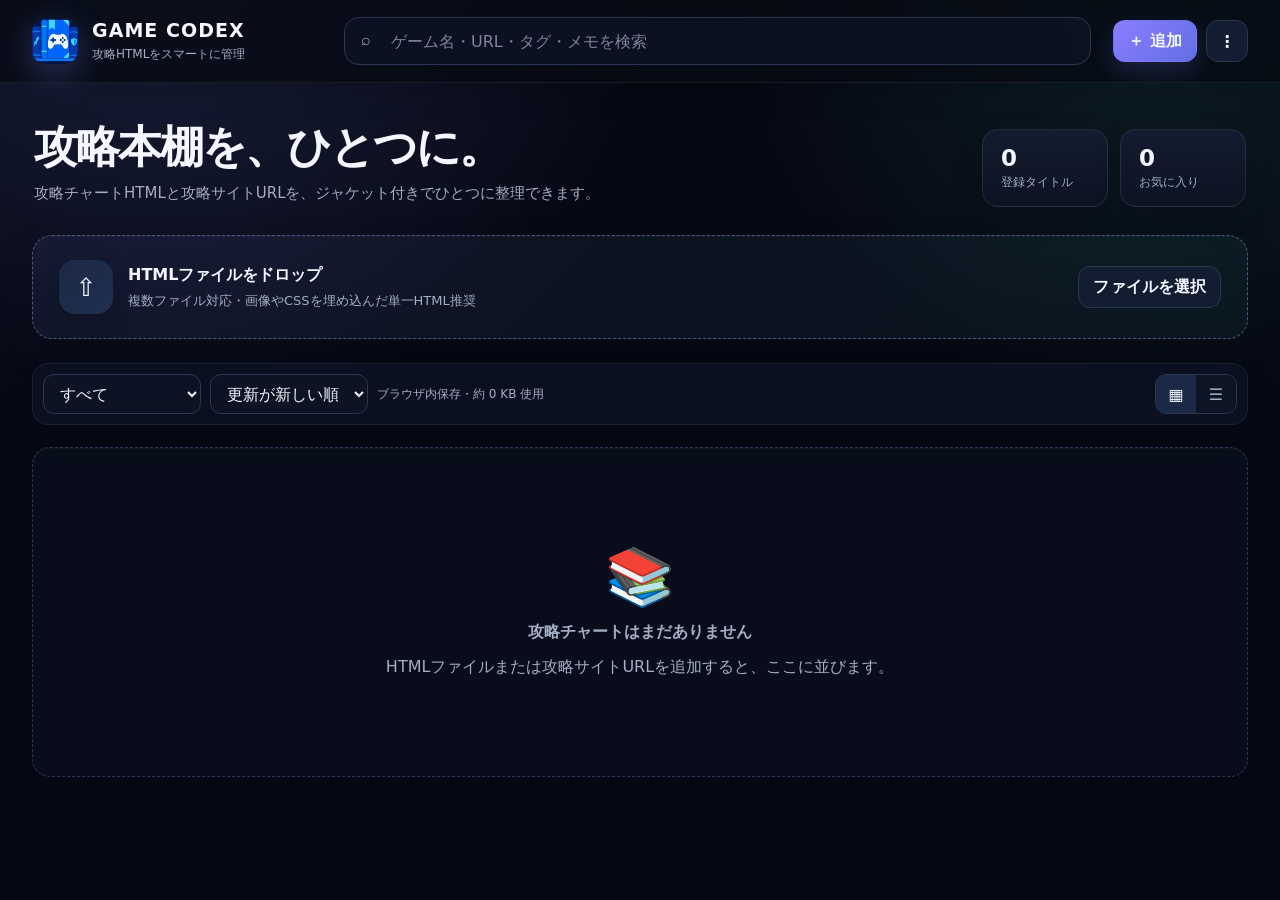
==== commit 45b7168f: "Add files via upload" ====
--- a/index.html
+++ b/index.html
@@ -1,11 +1,12 @@
 <!DOCTYPE html>
-<!-- Game Walkthrough Library: security-hardened edition v0.3.1 -->
+<!-- GAME CODEX v1.8: security-hardened for GitHub Pages -->
 <html lang="ja">
 <head>
   <meta charset="UTF-8" />
   <meta name="viewport" content="width=device-width, initial-scale=1.0" />
   <meta name="theme-color" content="#0b1020" />
-  <title>攻略チャート・ライブラリ</title>
+  <title>GAME CODEX</title>
+  <link id="appFavicon" rel="icon" type="image/png" />
   <style>
     :root{
       color-scheme: dark;
@@ -41,11 +42,11 @@
     .topbar-inner{max-width:var(--content-width);margin:auto;padding:17px 32px;display:flex;align-items:center;gap:22px}
     .brand{display:flex;align-items:center;gap:14px;min-width:290px}
     .brand-mark{
-      width:46px;height:46px;border-radius:14px;display:grid;place-items:center;
-      background:linear-gradient(145deg,var(--accent),#525dd8);box-shadow:0 10px 30px rgba(124,140,255,.32);
-      font-size:23px
-    }
-    .brand h1{font-size:19px;line-height:1.2;margin:0;letter-spacing:-.015em}
+      width:46px;height:46px;border-radius:14px;display:grid;place-items:center;overflow:hidden;flex:0 0 auto;
+      background:#0a1430;box-shadow:0 10px 30px rgba(124,140,255,.28), inset 0 0 0 1px rgba(255,255,255,.08)
+    }
+    .brand-mark img{width:100%;height:100%;display:block;object-fit:cover}
+    .brand h1{font-size:19px;line-height:1.2;margin:0;letter-spacing:.055em;font-weight:850}
     .brand p{font-size:12px;color:var(--muted);margin:4px 0 0}
     .search-wrap{flex:1;position:relative}
     .search-wrap input{
@@ -163,7 +164,12 @@
     .field textarea{min-height:95px;resize:vertical}
     .hint{font-size:12px;color:var(--muted);line-height:1.55}
     .viewer-toolbar{display:flex;gap:8px;align-items:center}
-    .viewer-note{padding:9px 16px;border-bottom:1px solid var(--line);background:rgba(255,201,107,.08);color:#d7deee;font-size:12px;line-height:1.5}
+    .viewer-note{padding:9px 16px;border-bottom:1px solid var(--line);background:rgba(255,201,107,.08);color:#d7deee;font-size:12px;line-height:1.5;display:flex;align-items:center;justify-content:space-between;gap:14px}
+    .viewer-note-text{min-width:0}
+    .save-state{flex:0 0 auto;font-size:11px;padding:4px 8px;border-radius:999px;border:1px solid rgba(255,255,255,.10);background:rgba(5,9,18,.28);color:var(--muted);white-space:nowrap}
+    .save-state.ok{color:#91ead9;border-color:rgba(64,215,181,.28);background:rgba(64,215,181,.08)}
+    .save-state.busy{color:#ffe0a6;border-color:rgba(255,201,107,.30);background:rgba(255,201,107,.08)}
+    .save-state.error{color:#ffb7bf;border-color:rgba(255,107,122,.32);background:rgba(255,107,122,.09)}
     .viewer-frame{border:0;width:100%;height:100%;background:white;flex:1}
     .toast-wrap{position:fixed;right:20px;bottom:20px;z-index:300;display:grid;gap:10px;pointer-events:none}
     .toast{min-width:260px;max-width:380px;padding:13px 15px;border:1px solid var(--line);border-radius:13px;background:#151d31;box-shadow:var(--shadow);animation:toastIn .22s ease}
@@ -179,6 +185,14 @@
     .dropdown button{border:0;background:transparent;color:var(--text);text-align:left;padding:10px 11px;border-radius:8px}
     .dropdown button:hover{background:var(--panel-3)}
     .mobile-add{display:none;position:fixed;right:18px;bottom:18px;z-index:40;width:58px;height:58px;border-radius:18px;border:0;background:linear-gradient(135deg,var(--accent),#626fe4);color:white;font-size:29px;box-shadow:0 12px 35px rgba(76,91,220,.42)}
+
+    .dialog.compact{width:min(600px,100%)}
+    .source-choice-grid{display:grid;grid-template-columns:repeat(2,minmax(0,1fr));gap:14px}
+    .source-choice{border:1px solid var(--line);border-radius:17px;background:linear-gradient(180deg,var(--panel-2),var(--panel));color:var(--text);padding:22px 18px;text-align:left;transition:.18s ease;min-height:138px}
+    .source-choice:hover{transform:translateY(-2px);border-color:#4d608a;background:var(--panel-3);box-shadow:0 14px 36px rgba(0,0,0,.22)}
+    .source-choice-icon{display:grid;place-items:center;width:44px;height:44px;border-radius:13px;background:rgba(124,140,255,.14);font-size:22px;margin-bottom:14px}
+    .source-choice b{display:block;font-size:15px;margin-bottom:6px}.source-choice span{display:block;color:var(--muted);font-size:12px;line-height:1.6}
+    .url-host{color:#8fe8d7;font-size:11px;overflow:hidden;text-overflow:ellipsis;white-space:nowrap;max-width:100%}
     @media(max-width:900px){
       .topbar-inner{padding:14px 18px;flex-wrap:wrap}
       .brand{min-width:0;flex:1}.brand p{display:none}
@@ -200,6 +214,7 @@
       .library.list .card-body{display:block}.library.list .card-actions{min-width:0;margin-top:10px}
       .dialog-header,.dialog-body,.dialog-footer{padding-left:15px;padding-right:15px}
       .viewer-toolbar .label{display:none}
+      .viewer-note{align-items:flex-start;flex-direction:column;gap:7px}.save-state{align-self:flex-start}
     }
     @media(max-width:390px){.library{grid-template-columns:1fr}}
 
@@ -233,7 +248,6 @@
     .tag{border:1px solid rgba(138,125,255,.13)}
     .empty{min-height:330px;display:grid;place-content:center;box-shadow:inset 0 1px 0 rgba(255,255,255,.025)}
     .empty p{margin:10px 0 0;line-height:1.7}
-    .empty .sample-btn{margin:18px auto 0}
     .dialog{box-shadow:0 30px 90px rgba(0,0,0,.55)}
     .dialog-header{background:rgba(19,29,50,.68);backdrop-filter:blur(12px)}
     .dialog-footer{background:rgba(10,16,29,.72)}
@@ -255,6 +269,7 @@
       .dropzone{padding:18px}
       .drop-icon{width:48px;height:48px}
       .card{border-radius:16px}
+      .source-choice-grid{grid-template-columns:1fr}
     }
   </style>
 </head>
@@ -263,17 +278,16 @@
   <header class="topbar">
     <div class="topbar-inner">
       <div class="brand">
-        <div class="brand-mark">🎮</div>
-        <div><h1>攻略チャート・ライブラリ</h1><p>ゲーム攻略HTMLを1か所で管理</p></div>
+        <div class="brand-mark"><img id="brandIcon" src="[data-uri]" alt="GAME CODEXのアイコン" /></div>
+        <div><h1>GAME CODEX</h1><p>攻略HTMLをスマートに管理</p></div>
       </div>
       <div class="search-wrap">
         <span class="search-icon">⌕</span>
-        <input id="searchInput" type="search" placeholder="ゲーム名・タグ・メモを検索" autocomplete="off" />
+        <input id="searchInput" type="search" placeholder="ゲーム名・URL・タグ・メモを検索" autocomplete="off" />
         <button class="clear-search" id="clearSearch" aria-label="検索を消去">×</button>
       </div>
       <div class="top-actions">
-        <button class="btn small" id="languageButton" title="Switch language" aria-label="Switch language">EN</button>
-        <button class="btn primary" id="addButton">＋ HTMLを追加</button>
+        <button class="btn primary" id="addButton">＋ 追加</button>
         <div class="menu">
           <button class="btn icon" id="menuButton" aria-label="メニュー">⋮</button>
           <div class="dropdown" id="dropdown">
@@ -290,7 +304,7 @@
     <section class="hero">
       <div>
         <h2>攻略本棚を、ひとつに。</h2>
-        <p>作成した攻略チャートHTMLとジャケット画像を、ブラウザ内に保存して整理できます。</p>
+        <p>攻略チャートHTMLと攻略サイトURLを、ジャケット付きでひとつに整理できます。</p>
       </div>
       <div class="stats">
         <div class="stat"><b id="totalCount">0</b><span>登録タイトル</span></div>
@@ -311,6 +325,8 @@
         <select class="select" id="filterSelect" aria-label="絞り込み">
           <option value="all">すべて</option>
           <option value="favorite">お気に入り</option>
+          <option value="html">HTMLのみ</option>
+          <option value="web">攻略サイトURL</option>
           <option value="withCover">ジャケットあり</option>
           <option value="withoutCover">ジャケットなし</option>
         </select>
@@ -330,12 +346,50 @@
 
     <section class="library" id="library"></section>
   </main>
-  <button class="mobile-add" id="mobileAdd" aria-label="HTMLを追加">＋</button>
+  <button class="mobile-add" id="mobileAdd" aria-label="攻略を追加">＋</button>
 </div>
 
 <input type="file" id="htmlInput" accept=".html,.htm,text/html" multiple hidden />
 <input type="file" id="backupInput" accept=".json,application/json" hidden />
 <input type="file" id="coverInput" accept="image/*" hidden />
+
+
+<div class="modal" id="addModal" aria-hidden="true">
+  <div class="dialog compact">
+    <div class="dialog-header"><h2>攻略を追加</h2><button class="close" data-close="addModal">×</button></div>
+    <div class="dialog-body">
+      <div class="source-choice-grid">
+        <button class="source-choice" id="addHtmlChoice">
+          <span class="source-choice-icon">⇧</span>
+          <b>HTMLファイル</b>
+          <span>作成済みの攻略HTMLを読み込み、GAME CODEX内に保存します。</span>
+        </button>
+        <button class="source-choice" id="addUrlChoice">
+          <span class="source-choice-icon">🌐</span>
+          <b>攻略サイトURL</b>
+          <span>Web上の攻略ページを登録し、埋め込みを許可しているサイトはアプリ内で表示します。</span>
+        </button>
+      </div>
+    </div>
+  </div>
+</div>
+
+<div class="modal" id="urlModal" aria-hidden="true">
+  <div class="dialog compact">
+    <div class="dialog-header"><h2>攻略サイトURLを追加</h2><button class="close" data-close="urlModal">×</button></div>
+    <div class="dialog-body">
+      <div class="fields">
+        <div class="field"><label for="urlAddressInput">攻略ページのURL</label><input class="input" id="urlAddressInput" type="url" inputmode="url" autocomplete="url" placeholder="https://example.com/walkthrough" /></div>
+        <div class="field"><label for="urlTitleInput">ゲームタイトル <span style="color:var(--muted)">（省略可）</span></label><input class="input" id="urlTitleInput" maxlength="120" placeholder="未入力ならサイトのドメイン名を使用" /></div>
+        <p class="hint">http / https のURLのみ登録できます。ユーザー名・パスワード入りURLは登録しません。サイト側が埋め込みを禁止している場合は、右上の「サイトを開く」から外部表示してください。</p>
+      </div>
+    </div>
+    <div class="dialog-footer">
+      <button class="btn" data-close="urlModal">キャンセル</button>
+      <button class="btn primary" id="saveUrlButton">URLを追加</button>
+    </div>
+  </div>
+</div>
 
 <div class="modal" id="editModal" aria-hidden="true">
   <div class="dialog">
@@ -355,9 +409,10 @@
         <div class="fields">
           <div class="field"><label for="titleInput">ゲームタイトル</label><input class="input" id="titleInput" maxlength="120" /></div>
           <div class="field"><label for="platformInput">プラットフォーム</label><input class="input" id="platformInput" maxlength="80" placeholder="例：Steam / PS5 / Switch" /></div>
+          <div class="field" id="editUrlField" hidden><label for="editUrlInput">攻略サイトURL</label><input class="input" id="editUrlInput" type="url" inputmode="url" autocomplete="url" /></div>
           <div class="field"><label for="tagsInput">タグ</label><input class="input" id="tagsInput" maxlength="200" placeholder="例：推理, RPG, 完全攻略（カンマ区切り）" /></div>
           <div class="field"><label for="notesInput">メモ</label><textarea class="input" id="notesInput" maxlength="1000" placeholder="版違い、進行状況、注意点など"></textarea></div>
-          <p class="hint">HTML本文はそのまま保存されます。タイトルはHTML内の &lt;title&gt; や最初の &lt;h1&gt; から自動取得します。</p>
+          <p class="hint" id="editHint">HTML本文はそのまま保存されます。タイトルはHTML内の &lt;title&gt; や最初の &lt;h1&gt; から自動取得します。</p>
         </div>
       </div>
     </div>
@@ -373,11 +428,12 @@
     <div class="dialog-header">
       <h2 id="viewerTitle">攻略チャート</h2>
       <div class="viewer-toolbar">
+        <button class="btn small" id="openNewTabButton" title="攻略サイトを新しいタブで開く"><span class="label">サイトを</span>開く</button>
         <button class="btn small" id="downloadHtmlButton">HTML保存</button>
         <button class="close" data-close="viewerModal">×</button>
       </div>
     </div>
-    <div class="viewer-note">アプリ内表示は安全性を優先した制限表示です。制限により動作しないHTMLは「HTML保存」で保存し、信頼できる内容か確認したうえでアプリとは別に開いてください。</div>
+    <div class="viewer-note" id="viewerNote"><span class="viewer-note-text" id="viewerNoteText">攻略を表示しています。</span><span class="save-state" id="viewerSaveState">待機中</span></div>
     <iframe class="viewer-frame" id="viewerFrame" title="攻略チャート表示" referrerpolicy="no-referrer" sandbox="allow-scripts allow-forms allow-modals allow-downloads allow-popups"></iframe>
   </div>
 </div>
@@ -410,7 +466,6 @@
   }
 
   const storedView = safeStorageGet("gwl-view", "grid");
-  const storedLanguage = safeStorageGet("gwl-language", "ja");
 
   const state = {
     guides: [],
@@ -418,23 +473,31 @@
     pendingCover: null,
     pendingCoverChanged: false,
     viewingId: null,
+    viewerSessionToken: null,
+    urlSaving: false,
     view: storedView === "list" ? "list" : "grid",
-    language: storedLanguage === "en" ? "en" : "ja",
     query: "",
     filter: "all",
-    sort: "updatedDesc",
-    addingSample: false
+    sort: "updatedDesc"
   };
 
   const $ = (s) => document.querySelector(s);
   const els = {
+    brandIcon: $("#brandIcon"),
+    appFavicon: $("#appFavicon"),
     library: $("#library"),
     htmlInput: $("#htmlInput"),
     backupInput: $("#backupInput"),
     coverInput: $("#coverInput"),
     addButton: $("#addButton"),
-    languageButton: $("#languageButton"),
     mobileAdd: $("#mobileAdd"),
+    addModal: $("#addModal"),
+    addHtmlChoice: $("#addHtmlChoice"),
+    addUrlChoice: $("#addUrlChoice"),
+    urlModal: $("#urlModal"),
+    urlAddressInput: $("#urlAddressInput"),
+    urlTitleInput: $("#urlTitleInput"),
+    saveUrlButton: $("#saveUrlButton"),
     dropSelectButton: $("#dropSelectButton"),
     dropzone: $("#dropzone"),
     searchInput: $("#searchInput"),
@@ -447,8 +510,12 @@
     favoriteCount: $("#favoriteCount"),
     storageInfo: $("#storageInfo"),
     editModal: $("#editModal"),
+    editHeading: $("#editHeading"),
     titleInput: $("#titleInput"),
     platformInput: $("#platformInput"),
+    editUrlField: $("#editUrlField"),
+    editUrlInput: $("#editUrlInput"),
+    editHint: $("#editHint"),
     tagsInput: $("#tagsInput"),
     notesInput: $("#notesInput"),
     editCoverPreview: $("#editCoverPreview"),
@@ -458,7 +525,11 @@
     saveEditButton: $("#saveEditButton"),
     viewerModal: $("#viewerModal"),
     viewerTitle: $("#viewerTitle"),
+    viewerNote: $("#viewerNote"),
+    viewerNoteText: $("#viewerNoteText"),
+    viewerSaveState: $("#viewerSaveState"),
     viewerFrame: $("#viewerFrame"),
+    openNewTabButton: $("#openNewTabButton"),
     downloadHtmlButton: $("#downloadHtmlButton"),
     menuButton: $("#menuButton"),
     dropdown: $("#dropdown"),
@@ -467,265 +538,6 @@
     clearAllButton: $("#clearAllButton"),
     toastWrap: $("#toastWrap")
   };
-
-  const translations = {
-    ja: {
-      documentTitle: "攻略チャート・ライブラリ",
-      brandTitle: "攻略チャート・ライブラリ",
-      brandSubtitle: "ゲーム攻略HTMLを1か所で管理",
-      searchPlaceholder: "ゲーム名・タグ・メモを検索",
-      clearSearch: "検索を消去",
-      addHtml: "＋ HTMLを追加",
-      menu: "メニュー",
-      exportBackup: "バックアップを書き出す",
-      importBackup: "バックアップを読み込む",
-      clearAll: "全データを削除",
-      heroTitle: "攻略本棚を、ひとつに。",
-      heroText: "作成した攻略チャートHTMLとジャケット画像を、ブラウザ内に保存して整理できます。",
-      totalTitles: "登録タイトル",
-      favorites: "お気に入り",
-      dropTitle: "HTMLファイルをドロップ",
-      dropText: "複数ファイル対応・画像やCSSを埋め込んだ単一HTML推奨",
-      selectFile: "ファイルを選択",
-      filterAria: "絞り込み",
-      filterAll: "すべて",
-      filterFavorite: "お気に入り",
-      filterWithCover: "ジャケットあり",
-      filterWithoutCover: "ジャケットなし",
-      sortAria: "並べ替え",
-      sortUpdated: "更新が新しい順",
-      sortCreated: "追加が新しい順",
-      sortTitleAsc: "タイトル順",
-      sortTitleDesc: "タイトル逆順",
-      viewAria: "表示切替",
-      gridView: "グリッド表示",
-      listView: "リスト表示",
-      editHeading: "攻略チャートを編集",
-      coverUnset: "ジャケット未設定",
-      coverPreviewAlt: "ジャケット画像プレビュー",
-      chooseImage: "画像を選択",
-      removeImage: "画像を外す",
-      gameTitle: "ゲームタイトル",
-      platform: "プラットフォーム",
-      platformPlaceholder: "例：Steam / PS5 / Switch",
-      tags: "タグ",
-      tagsPlaceholder: "例：推理, RPG, 完全攻略（カンマ区切り）",
-      notes: "メモ",
-      notesPlaceholder: "版違い、進行状況、注意点など",
-      editHint: "HTML本文はそのまま保存されます。タイトルはHTML内の <title> や最初の <h1> から自動取得します。",
-      cancel: "キャンセル",
-      save: "保存",
-      viewerDefaultTitle: "攻略チャート",
-      downloadHtml: "HTML保存",
-      viewerNote: "アプリ内表示は安全性を優先した制限表示です。制限により動作しないHTMLは「HTML保存」で保存し、信頼できる内容か確認したうえでアプリとは別に開いてください。",
-      viewerFrameTitle: "攻略チャート表示",
-      languageButton: "EN",
-      languageButtonLabel: "Switch to English",
-      storagePrefix: "ブラウザ内保存・約",
-      used: "使用",
-      emptyFilteredTitle: "条件に一致する攻略チャートがありません",
-      emptyNoneTitle: "攻略チャートはまだありません",
-      emptyFilteredText: "検索語や絞り込みを変更してください。",
-      emptyNoneText: "HTMLファイルを追加すると、ここにジャケット付きで並びます。",
-      trySample: "サンプルを試す",
-      addingSample: "サンプルを追加中…",
-      sampleAdded: "サンプル攻略を追加しました。",
-      sampleAddError: "サンプル攻略を追加できませんでした。",
-      coverAlt: "{title}のジャケット",
-      platformUnset: "機種未設定",
-      open: "開く",
-      edit: "編集",
-      delete: "削除",
-      favorite: "お気に入り",
-      deleteAria: "この攻略チャートを削除",
-      selectHtmlError: "HTMLファイルを選択してください。",
-      readSaveError: "{file} を読み込みまたは保存できませんでした。",
-      addedCount: "{count}件の攻略チャートを追加しました。",
-      titleRequired: "ゲームタイトルを入力してください。",
-      saved: "変更を保存しました。",
-      saveError: "保存できませんでした。保存容量をご確認ください。",
-      deleteConfirm: "「{title}」を削除しますか？\n\nHTML本体・ジャケット画像・メモが削除されます。",
-      deleted: "「{title}」を削除しました。",
-      deleteError: "削除できませんでした。もう一度お試しください。",
-      backupAppName: "攻略チャート・ライブラリ",
-      backupFilenamePrefix: "攻略チャート・バックアップ",
-      backupExported: "バックアップを書き出しました。",
-      untitled: "無題の攻略チャート",
-      importedCount: "{count}件を読み込みました。",
-      backupImportError: "バックアップ形式を読み込めませんでした。",
-      selectImageError: "画像ファイルを選択してください。",
-      imageTooLarge: "画像は12MB以下にしてください。",
-      noDataDelete: "削除するデータがありません。",
-      clearAllConfirm: "登録済みの{count}件をすべて削除しますか？\nこの操作は元に戻せません。",
-      finalBackupConfirm: "最終確認：バックアップ済みですか？",
-      clearedAll: "全データを削除しました。",
-      storageInitTitle: "保存機能を開始できませんでした",
-      storageInitText: "通常モードのChrome、Edge、Firefox、Safariで開いてください。",
-      dbError: "ブラウザのデータベース機能を利用できません。",
-      defaultGuideTitle: "攻略チャート"
-    },
-    en: {
-      documentTitle: "Game Walkthrough Library",
-      brandTitle: "Game Walkthrough Library",
-      brandSubtitle: "Manage HTML game guides in one place",
-      searchPlaceholder: "Search games, tags, and notes",
-      clearSearch: "Clear search",
-      addHtml: "+ Add HTML",
-      menu: "Menu",
-      exportBackup: "Export backup",
-      importBackup: "Import backup",
-      clearAll: "Delete all data",
-      heroTitle: "One shelf for every walkthrough.",
-      heroText: "Save and organize your HTML walkthroughs and cover images directly in your browser.",
-      totalTitles: "Titles",
-      favorites: "Favorites",
-      dropTitle: "Drop HTML files here",
-      dropText: "Multiple files supported. Self-contained HTML with embedded images and CSS is recommended.",
-      selectFile: "Choose files",
-      filterAria: "Filter",
-      filterAll: "All",
-      filterFavorite: "Favorites",
-      filterWithCover: "With cover",
-      filterWithoutCover: "Without cover",
-      sortAria: "Sort",
-      sortUpdated: "Recently updated",
-      sortCreated: "Recently added",
-      sortTitleAsc: "Title A-Z",
-      sortTitleDesc: "Title Z-A",
-      viewAria: "Change view",
-      gridView: "Grid view",
-      listView: "List view",
-      editHeading: "Edit walkthrough",
-      coverUnset: "No cover image",
-      coverPreviewAlt: "Cover image preview",
-      chooseImage: "Choose image",
-      removeImage: "Remove image",
-      gameTitle: "Game title",
-      platform: "Platform",
-      platformPlaceholder: "Example: Steam / PS5 / Switch",
-      tags: "Tags",
-      tagsPlaceholder: "Example: Mystery, RPG, Complete guide (comma-separated)",
-      notes: "Notes",
-      notesPlaceholder: "Version differences, progress, cautions, etc.",
-      editHint: "The original HTML is stored unchanged. The title is detected from the HTML <title> or first <h1> element.",
-      cancel: "Cancel",
-      save: "Save",
-      viewerDefaultTitle: "Walkthrough",
-      downloadHtml: "Save HTML",
-      viewerNote: "The in-app viewer is sandboxed for safety. If a walkthrough needs blocked capabilities, save the HTML and inspect/open it separately only if you trust its source.",
-      viewerFrameTitle: "Walkthrough preview",
-      languageButton: "日本語",
-      languageButtonLabel: "日本語に切り替える",
-      storagePrefix: "Stored in browser · approx.",
-      used: "used",
-      emptyFilteredTitle: "No walkthroughs match your filters",
-      emptyNoneTitle: "No walkthroughs yet",
-      emptyFilteredText: "Change the search text or filters.",
-      emptyNoneText: "Add an HTML file and it will appear here with its cover image.",
-      trySample: "Try sample",
-      addingSample: "Adding sample…",
-      sampleAdded: "Sample walkthrough added.",
-      sampleAddError: "Could not add the sample walkthrough.",
-      coverAlt: "Cover for {title}",
-      platformUnset: "Platform not set",
-      open: "Open",
-      edit: "Edit",
-      delete: "Delete",
-      favorite: "Favorite",
-      deleteAria: "Delete this walkthrough",
-      selectHtmlError: "Choose an HTML file.",
-      readSaveError: "Could not read or save {file}.",
-      addedCount: "Added {count} walkthrough(s).",
-      titleRequired: "Enter a game title.",
-      saved: "Changes saved.",
-      saveError: "Could not save. Check your browser storage capacity.",
-      deleteConfirm: "Delete “{title}”?\n\nThe HTML, cover image, and notes will be removed.",
-      deleted: "Deleted “{title}”.",
-      deleteError: "Could not delete the walkthrough. Try again.",
-      backupAppName: "Game Walkthrough Library",
-      backupFilenamePrefix: "game-walkthrough-backup",
-      backupExported: "Backup exported.",
-      untitled: "Untitled walkthrough",
-      importedCount: "Imported {count} walkthrough(s).",
-      backupImportError: "Could not read this backup format.",
-      selectImageError: "Choose an image file.",
-      imageTooLarge: "The image must be 12 MB or smaller.",
-      noDataDelete: "There is no data to delete.",
-      clearAllConfirm: "Delete all {count} saved walkthroughs?\nThis cannot be undone.",
-      finalBackupConfirm: "Final check: Have you created a backup?",
-      clearedAll: "All data deleted.",
-      storageInitTitle: "Storage could not be started",
-      storageInitText: "Open this page in a normal Chrome, Edge, Firefox, or Safari window.",
-      dbError: "This browser's database feature is unavailable.",
-      defaultGuideTitle: "Walkthrough"
-    }
-  };
-
-  function t(key, values = {}) {
-    const table = translations[state.language] || translations.ja;
-    let value = table[key] ?? translations.ja[key] ?? key;
-    for (const [name, replacement] of Object.entries(values)) {
-      value = value.replaceAll(`{${name}}`, String(replacement));
-    }
-    return value;
-  }
-
-  function applyLanguage() {
-    document.documentElement.lang = state.language;
-    document.title = t("documentTitle");
-    document.querySelector(".brand h1").textContent = t("brandTitle");
-    document.querySelector(".brand p").textContent = t("brandSubtitle");
-    els.searchInput.placeholder = t("searchPlaceholder");
-    els.clearSearch.setAttribute("aria-label", t("clearSearch"));
-    els.addButton.textContent = t("addHtml");
-    els.mobileAdd.setAttribute("aria-label", t("addHtml"));
-    els.languageButton.textContent = t("languageButton");
-    els.languageButton.title = t("languageButtonLabel");
-    els.languageButton.setAttribute("aria-label", t("languageButtonLabel"));
-    els.menuButton.setAttribute("aria-label", t("menu"));
-    els.exportButton.textContent = t("exportBackup");
-    els.importButton.textContent = t("importBackup");
-    els.clearAllButton.textContent = t("clearAll");
-    document.querySelector(".hero h2").textContent = t("heroTitle");
-    document.querySelector(".hero p").textContent = t("heroText");
-    document.querySelector(".stat:nth-child(1) span").textContent = t("totalTitles");
-    document.querySelector(".stat:nth-child(2) span").textContent = t("favorites");
-    document.querySelector(".drop-info b").textContent = t("dropTitle");
-    document.querySelector(".drop-info span").textContent = t("dropText");
-    els.dropSelectButton.textContent = t("selectFile");
-    els.filterSelect.setAttribute("aria-label", t("filterAria"));
-    els.filterSelect.options[0].textContent = t("filterAll");
-    els.filterSelect.options[1].textContent = t("filterFavorite");
-    els.filterSelect.options[2].textContent = t("filterWithCover");
-    els.filterSelect.options[3].textContent = t("filterWithoutCover");
-    els.sortSelect.setAttribute("aria-label", t("sortAria"));
-    els.sortSelect.options[0].textContent = t("sortUpdated");
-    els.sortSelect.options[1].textContent = t("sortCreated");
-    els.sortSelect.options[2].textContent = t("sortTitleAsc");
-    els.sortSelect.options[3].textContent = t("sortTitleDesc");
-    document.querySelector(".view-switch").setAttribute("aria-label", t("viewAria"));
-    els.gridView.title = t("gridView");
-    els.listView.title = t("listView");
-    document.querySelector("#editModal .dialog-header h2").textContent = t("editHeading");
-    document.querySelector("#editPlaceholder span").textContent = t("coverUnset");
-    els.editCoverPreview.alt = t("coverPreviewAlt");
-    els.chooseCoverButton.textContent = t("chooseImage");
-    els.removeCoverButton.textContent = t("removeImage");
-    document.querySelector('label[for="titleInput"]').textContent = t("gameTitle");
-    document.querySelector('label[for="platformInput"]').textContent = t("platform");
-    document.querySelector('label[for="tagsInput"]').textContent = t("tags");
-    document.querySelector('label[for="notesInput"]').textContent = t("notes");
-    els.platformInput.placeholder = t("platformPlaceholder");
-    els.tagsInput.placeholder = t("tagsPlaceholder");
-    els.notesInput.placeholder = t("notesPlaceholder");
-    document.querySelector("#editModal .hint").textContent = t("editHint");
-    document.querySelector('#editModal [data-close="editModal"].btn').textContent = t("cancel");
-    els.saveEditButton.textContent = t("save");
-    if (!state.viewingId) els.viewerTitle.textContent = t("viewerDefaultTitle");
-    els.downloadHtmlButton.textContent = t("downloadHtml");
-    document.querySelector(".viewer-note").textContent = t("viewerNote");
-    els.viewerFrame.title = t("viewerFrameTitle");
-  }
 
   let db;
 
@@ -795,8 +607,7 @@
 
   function formatDate(timestamp) {
     try {
-      const locale = state.language === "en" ? "en-US" : "ja-JP";
-      return new Intl.DateTimeFormat(locale, { year:"numeric", month:"short", day:"numeric" }).format(new Date(timestamp));
+      return new Intl.DateTimeFormat("ja-JP", { year:"numeric", month:"short", day:"numeric" }).format(new Date(timestamp));
     } catch { return ""; }
   }
 
@@ -826,9 +637,35 @@
   function fileToText(file) {
     return new Promise((resolve, reject) => {
       const reader = new FileReader();
-      reader.onload = () => resolve(String(reader.result || ""));
+      reader.onload = () => {
+        try {
+          const bytes = new Uint8Array(reader.result || new ArrayBuffer(0));
+          let encoding = "utf-8";
+          let offset = 0;
+          if (bytes.length >= 3 && bytes[0] === 0xEF && bytes[1] === 0xBB && bytes[2] === 0xBF) {
+            encoding = "utf-8"; offset = 3;
+          } else if (bytes.length >= 2 && bytes[0] === 0xFF && bytes[1] === 0xFE) {
+            encoding = "utf-16le"; offset = 2;
+          } else if (bytes.length >= 2 && bytes[0] === 0xFE && bytes[1] === 0xFF) {
+            encoding = "utf-16be"; offset = 2;
+          } else if (/\.html?$/i.test(file.name || "") || file.type === "text/html") {
+            const probeBytes = bytes.slice(0, Math.min(bytes.length, 8192));
+            let probe = "";
+            try { probe = new TextDecoder("windows-1252").decode(probeBytes); }
+            catch { probe = String.fromCharCode(...probeBytes); }
+            const match = probe.match(/charset\s*=\s*["']?\s*([a-zA-Z0-9._-]+)/i);
+            if (match?.[1]) encoding = match[1];
+          }
+          let decoder;
+          try { decoder = new TextDecoder(encoding); }
+          catch { decoder = new TextDecoder("utf-8"); }
+          resolve(decoder.decode(bytes.slice(offset)));
+        } catch (error) {
+          reject(error);
+        }
+      };
       reader.onerror = () => reject(reader.error);
-      reader.readAsText(file, "UTF-8");
+      reader.readAsArrayBuffer(file);
     });
   }
 
@@ -858,34 +695,58 @@
     document.body.style.overflow = "hidden";
   }
 
+  const recentViewerSessions = new Map();
+
+  function rememberViewerSession(guideId, token) {
+    if (!guideId || !token) return;
+    recentViewerSessions.set(String(guideId), token);
+    setTimeout(() => {
+      if (recentViewerSessions.get(String(guideId)) === token) recentViewerSessions.delete(String(guideId));
+    }, 1800);
+  }
+
   function closeModal(node) {
     node.classList.remove("open");
     node.setAttribute("aria-hidden", "true");
     document.body.style.overflow = "";
-    if (node === els.viewerModal) els.viewerFrame.removeAttribute("srcdoc");
+    if (node === els.viewerModal) {
+      rememberViewerSession(state.viewingId, state.viewerSessionToken);
+      state.viewingId = null;
+      state.viewerSessionToken = null;
+      els.viewerFrame.src = "about:blank";
+      els.viewerFrame.removeAttribute("srcdoc");
+      els.viewerFrame.setAttribute("sandbox", "allow-scripts allow-forms allow-modals allow-downloads allow-popups");
+      setViewerSaveState("待機中");
+    }
   }
 
   async function refresh() {
     state.guides = await getAllGuides();
+    state.guides.forEach(g => { g.progressStorage = sanitizeProgressStorage(g.progressStorage); });
     render();
     updateStorageInfo();
   }
 
   function updateStorageInfo() {
-    const bytes = state.guides.reduce((sum, g) => sum + (g.html?.length || 0) * 2 + (g.cover?.length || 0) * 2, 0);
-    let size;
-    if (bytes === 0) size = "0 KB";
-    else if (bytes < 1024 * 1024) size = `${Math.max(1, Math.round(bytes / 1024))} KB`;
-    else size = `${(bytes / 1024 / 1024).toFixed(1)} MB`;
-    els.storageInfo.textContent = `${t("storagePrefix")} ${size} ${t("used")}`;
+    const bytes = state.guides.reduce((sum, g) => {
+      try { return sum + JSON.stringify(g).length * 2; }
+      catch { return sum + (g.html?.length || 0) * 2 + (g.url?.length || 0) * 2 + (g.cover?.length || 0) * 2; }
+    }, 0);
+    let label;
+    if (bytes === 0) label = "0 KB 使用";
+    else if (bytes < 1024 * 1024) label = `${Math.max(1, Math.round(bytes / 1024))} KB 使用`;
+    else label = `${(bytes / 1024 / 1024).toFixed(1)} MB 使用`;
+    els.storageInfo.textContent = `ブラウザ内保存・約 ${label}`;
   }
 
   function getVisibleGuides() {
     const q = state.query.trim().toLowerCase();
     let list = state.guides.filter(g => {
-      const hay = [g.title, g.platform, g.notes, ...(g.tags || [])].join(" ").toLowerCase();
+      const hay = [g.title, g.platform, g.url, g.notes, ...(g.tags || [])].join(" ").toLowerCase();
       if (q && !hay.includes(q)) return false;
       if (state.filter === "favorite" && !g.favorite) return false;
+      if (state.filter === "html" && isUrlGuide(g)) return false;
+      if (state.filter === "web" && !isUrlGuide(g)) return false;
       if (state.filter === "withCover" && !g.cover) return false;
       if (state.filter === "withoutCover" && g.cover) return false;
       return true;
@@ -893,130 +754,74 @@
     const sorters = {
       updatedDesc: (a,b) => b.updatedAt - a.updatedAt,
       createdDesc: (a,b) => b.createdAt - a.createdAt,
-      titleAsc: (a,b) => a.title.localeCompare(b.title, "ja"),
-      titleDesc: (a,b) => b.title.localeCompare(a.title, "ja")
+      titleAsc: (a,b) => String(a.title || "").localeCompare(String(b.title || ""), "ja"),
+      titleDesc: (a,b) => String(b.title || "").localeCompare(String(a.title || ""), "ja")
     };
     return list.sort(sorters[state.sort] || sorters.updatedDesc);
   }
 
-  function sampleWalkthroughHTML(language) {
-    if (language === "en") {
-      return `<!DOCTYPE html>
-<html lang="en">
-<head>
-  <meta charset="UTF-8">
-  <meta name="viewport" content="width=device-width, initial-scale=1.0">
-  <title>Clockwork Manor | Sample Walkthrough</title>
-  <style>
-    :root{color-scheme:dark;--bg:#08101d;--panel:#101b2d;--panel2:#172640;--text:#f4f7ff;--muted:#a9b5c8;--accent:#8d83ff;--line:#2b3d5d;--ok:#52d6a4}
-    *{box-sizing:border-box}body{margin:0;background:radial-gradient(circle at 15% 0%,rgba(141,131,255,.18),transparent 34%),var(--bg);color:var(--text);font-family:system-ui,-apple-system,"Segoe UI",sans-serif;line-height:1.7}
-    main{max-width:900px;margin:auto;padding:40px 20px 80px}header{padding:28px;border:1px solid var(--line);border-radius:20px;background:linear-gradient(145deg,var(--panel2),var(--panel));margin-bottom:24px}
-    h1{margin:0 0 8px;font-size:clamp(28px,5vw,46px)}.lead{margin:0;color:var(--muted)}.meta{display:flex;gap:8px;flex-wrap:wrap;margin-top:16px}.badge{padding:5px 10px;border-radius:999px;background:rgba(141,131,255,.13);border:1px solid rgba(141,131,255,.28);font-size:13px}
-    section{margin-top:18px;padding:22px;border:1px solid var(--line);border-radius:16px;background:rgba(16,27,45,.88)}h2{margin:0 0 14px;font-size:22px}.step{display:flex;gap:12px;align-items:flex-start;padding:13px 0;border-top:1px solid rgba(255,255,255,.07)}.step:first-of-type{border-top:0}
-    input{width:20px;height:20px;margin-top:4px;accent-color:var(--accent)}label{cursor:pointer;flex:1}label strong{display:block}label span{display:block;color:var(--muted);font-size:14px;margin-top:2px}.tip{border-left:4px solid var(--ok);padding:12px 14px;background:rgba(82,214,164,.08);border-radius:8px;color:#dffbef;margin-top:16px}footer{text-align:center;color:var(--muted);font-size:13px;margin-top:26px}
-  </style>
-</head>
-<body>
-<main>
-  <header>
-    <h1>Clockwork Manor</h1>
-    <p class="lead">A fictional walkthrough included to demonstrate Game Walkthrough Library.</p>
-    <div class="meta"><span class="badge">Sample</span><span class="badge">Mystery</span><span class="badge">About 5 minutes</span></div>
-  </header>
-  <section>
-    <h2>Chapter 1: Entrance Hall</h2>
-    <div class="step"><input id="s1" type="checkbox"><label for="s1"><strong>Read the letter on the desk</strong><span>It says the clock stopped at 11:55.</span></label></div>
-    <div class="step"><input id="s2" type="checkbox"><label for="s2"><strong>Set the grandfather clock to 11:55</strong><span>A small drawer beneath the clock opens.</span></label></div>
-    <div class="step"><input id="s3" type="checkbox"><label for="s3"><strong>Take the silver key</strong><span>You will use it in the upstairs study.</span></label></div>
-    <div class="tip">Hint: Read the letter before adjusting the clock.</div>
-  </section>
-  <section>
-    <h2>Chapter 2: Upstairs Study</h2>
-    <div class="step"><input id="s4" type="checkbox"><label for="s4"><strong>Unlock the desk with the silver key</strong><span>Take the gear and blue note from inside.</span></label></div>
-    <div class="step"><input id="s5" type="checkbox"><label for="s5"><strong>Attach the gear to the wall mechanism</strong><span>Move the levers left, right, then center as shown on the note.</span></label></div>
-    <div class="step"><input id="s6" type="checkbox"><label for="s6"><strong>Escape through the hidden door</strong><span>The sample walkthrough is complete.</span></label></div>
-  </section>
-  <footer>Fictional sample walkthrough for Game Walkthrough Library.</footer>
-</main>
-</body>
-</html>`;
-    }
-
-    return `<!DOCTYPE html>
-<html lang="ja">
-<head>
-  <meta charset="UTF-8">
-  <meta name="viewport" content="width=device-width, initial-scale=1.0">
-  <title>時計仕掛けの館｜サンプル攻略</title>
-  <style>
-    :root{color-scheme:dark;--bg:#08101d;--panel:#101b2d;--panel2:#172640;--text:#f4f7ff;--muted:#a9b5c8;--accent:#8d83ff;--line:#2b3d5d;--ok:#52d6a4}
-    *{box-sizing:border-box}body{margin:0;background:radial-gradient(circle at 15% 0%,rgba(141,131,255,.18),transparent 34%),var(--bg);color:var(--text);font-family:system-ui,-apple-system,"Segoe UI","Noto Sans JP",sans-serif;line-height:1.7}
-    main{max-width:900px;margin:auto;padding:40px 20px 80px}header{padding:28px;border:1px solid var(--line);border-radius:20px;background:linear-gradient(145deg,var(--panel2),var(--panel));margin-bottom:24px}
-    h1{margin:0 0 8px;font-size:clamp(28px,5vw,46px)}.lead{margin:0;color:var(--muted)}.meta{display:flex;gap:8px;flex-wrap:wrap;margin-top:16px}.badge{padding:5px 10px;border-radius:999px;background:rgba(141,131,255,.13);border:1px solid rgba(141,131,255,.28);font-size:13px}
-    section{margin-top:18px;padding:22px;border:1px solid var(--line);border-radius:16px;background:rgba(16,27,45,.88)}h2{margin:0 0 14px;font-size:22px}.step{display:flex;gap:12px;align-items:flex-start;padding:13px 0;border-top:1px solid rgba(255,255,255,.07)}.step:first-of-type{border-top:0}
-    input{width:20px;height:20px;margin-top:4px;accent-color:var(--accent)}label{cursor:pointer;flex:1}label strong{display:block}label span{display:block;color:var(--muted);font-size:14px;margin-top:2px}.tip{border-left:4px solid var(--ok);padding:12px 14px;background:rgba(82,214,164,.08);border-radius:8px;color:#dffbef;margin-top:16px}footer{text-align:center;color:var(--muted);font-size:13px;margin-top:26px}
-  </style>
-</head>
-<body>
-<main>
-  <header>
-    <h1>時計仕掛けの館</h1>
-    <p class="lead">Game Walkthrough Libraryを試すための、架空ゲームのサンプル攻略です。</p>
-    <div class="meta"><span class="badge">サンプル</span><span class="badge">推理</span><span class="badge">約5分</span></div>
-  </header>
-  <section>
-    <h2>第1章：玄関ホール</h2>
-    <div class="step"><input id="s1" type="checkbox"><label for="s1"><strong>机の上の手紙を調べる</strong><span>「時計は11時55分で止まった」という手がかりを入手します。</span></label></div>
-    <div class="step"><input id="s2" type="checkbox"><label for="s2"><strong>大時計の針を11時55分に合わせる</strong><span>時計の下にある小さな引き出しが開きます。</span></label></div>
-    <div class="step"><input id="s3" type="checkbox"><label for="s3"><strong>引き出しから銀色の鍵を取る</strong><span>鍵は2階の書斎で使用します。</span></label></div>
-    <div class="tip">ヒント：先に手紙を読まないと、時計の正しい時刻は分かりません。</div>
-  </section>
-  <section>
-    <h2>第2章：2階の書斎</h2>
-    <div class="step"><input id="s4" type="checkbox"><label for="s4"><strong>銀色の鍵で机を開ける</strong><span>中から歯車と青いメモを入手します。</span></label></div>
-    <div class="step"><input id="s5" type="checkbox"><label for="s5"><strong>壁の装置に歯車を取り付ける</strong><span>青いメモの順番どおりに、左・右・中央のレバーを操作します。</span></label></div>
-    <div class="step"><input id="s6" type="checkbox"><label for="s6"><strong>隠し扉から脱出する</strong><span>これでサンプル攻略は完了です。</span></label></div>
-  </section>
-  <footer>Fictional sample walkthrough for Game Walkthrough Library.</footer>
-</main>
-</body>
-</html>`;
-  }
-
-  async function addBuiltInSample(button) {
-    if (state.addingSample || state.guides.length) return;
-    state.addingSample = true;
-    if (button) {
-      button.disabled = true;
-      button.textContent = t("addingSample");
-    }
-
-    const html = sampleWalkthroughHTML(state.language);
+  function isUrlGuide(guide) {
+    return guide?.sourceType === "url" || Boolean(guide?.url && !guide?.html);
+  }
+
+  function normalizeWebUrl(value) {
+    let input = String(value || "").trim();
+    if (!input) throw new Error("empty-url");
+    if (!/^[a-zA-Z][a-zA-Z0-9+.-]*:\/\//.test(input)) input = `https://${input}`;
+    const parsed = new URL(input);
+    if (parsed.protocol !== "http:" && parsed.protocol !== "https:") throw new Error("unsupported-protocol");
+    if (!parsed.hostname) throw new Error("missing-host");
+    if (parsed.username || parsed.password) throw new Error("embedded-credentials");
+    return parsed.href;
+  }
+
+  function webHost(value) {
+    try { return new URL(value).hostname.replace(/^www\./i, "") || "Web攻略"; }
+    catch { return "Web攻略"; }
+  }
+
+  async function addUrlGuide() {
+    if (state.urlSaving) return;
+    let url;
+    try {
+      url = normalizeWebUrl(els.urlAddressInput.value);
+    } catch {
+      return toast("http / https の正しいURLを入力してください。ユーザー名・パスワード入りURLは登録できません。", "error");
+    }
     const now = Date.now();
     const guide = {
       id: id(),
-      title: parseTitle(html, state.language === "en" ? "Clockwork Manor" : "時計仕掛けの館"),
-      platform: state.language === "en" ? "Browser demo" : "ブラウザデモ",
-      tags: state.language === "en" ? ["Sample", "Mystery"] : ["サンプル", "推理"],
-      notes: state.language === "en" ? "Built-in sample walkthrough." : "内蔵サンプル攻略です。",
+      sourceType: "url",
+      url,
+      html: "",
+      title: els.urlTitleInput.value.trim().slice(0, 120) || webHost(url),
+      platform: "",
+      tags: [],
+      notes: "",
       favorite: false,
       cover: null,
-      html,
-      originalName: "sample-walkthrough.html",
+      progressStorage: {},
+      progressUpdatedAt: 0,
+      originalName: "",
       createdAt: now,
       updatedAt: now
     };
-
+    state.urlSaving = true;
+    els.saveUrlButton.disabled = true;
     try {
       await putGuide(guide);
+      els.urlAddressInput.value = "";
+      els.urlTitleInput.value = "";
+      closeModal(els.urlModal);
       await refresh();
-      toast(t("sampleAdded"));
-      openViewer(guide.id);
+      toast("攻略サイトURLを追加しました。");
+      openEditor(guide.id);
     } catch (error) {
       console.error(error);
-      toast(t("sampleAddError"), "error");
+      toast("URLを保存できませんでした。", "error");
     } finally {
-      state.addingSample = false;
+      state.urlSaving = false;
+      els.saveUrlButton.disabled = false;
     }
   }
 
@@ -1030,34 +835,38 @@
 
     if (!list.length) {
       const hasAny = state.guides.length > 0;
-      const sampleButton = hasAny ? "" : `<button class="btn primary sample-btn" data-action="add-sample">${t("trySample")}</button>`;
-      els.library.innerHTML = `<div class="empty"><span class="big">${hasAny ? "🔎" : "📚"}</span><b>${hasAny ? t("emptyFilteredTitle") : t("emptyNoneTitle")}</b><p>${hasAny ? t("emptyFilteredText") : t("emptyNoneText")}</p>${sampleButton}</div>`;
+      els.library.innerHTML = `<div class="empty"><span class="big">${hasAny ? "🔎" : "📚"}</span><b>${hasAny ? "条件に一致する攻略チャートがありません" : "攻略チャートはまだありません"}</b><p>${hasAny ? "検索語や絞り込みを変更してください。" : "HTMLファイルまたは攻略サイトURLを追加すると、ここに並びます。"}</p></div>`;
       return;
     }
 
     els.library.innerHTML = list.map(g => {
+      const web = isUrlGuide(g);
       const cover = g.cover
-        ? `<img src="${escapeHTML(g.cover)}" alt="${escapeHTML(t("coverAlt", {title:g.title}))}" loading="lazy">`
-        : `<div class="placeholder"><div class="gamepad">🎮</div><span>${t("coverUnset")}</span></div>`;
+        ? `<img src="${escapeHTML(g.cover)}" alt="${escapeHTML(g.title)}のジャケット" loading="lazy">`
+        : web
+          ? `<div class="placeholder"><div class="gamepad">🌐</div><span>攻略サイト</span></div>`
+          : `<div class="placeholder"><div class="gamepad">🎮</div><span>ジャケット未設定</span></div>`;
       const tags = (g.tags || []).slice(0, 3).map(t => `<span class="tag">${escapeHTML(t)}</span>`).join("");
+      const metaLabel = g.platform || (web ? webHost(g.url) : "機種未設定");
       return `<article class="card" data-id="${escapeHTML(g.id)}">
         <div class="cover">
           ${cover}
           <div class="badge-row">
-            <span class="badge">HTML</span>
-            <button class="favorite ${g.favorite ? "on" : ""}" data-action="favorite" title="${t("favorite")}">${g.favorite ? "★" : "☆"}</button>
+            <span class="badge">${web ? "WEB" : "HTML"}</span>
+            <button class="favorite ${g.favorite ? "on" : ""}" data-action="favorite" title="お気に入り">${g.favorite ? "★" : "☆"}</button>
           </div>
         </div>
         <div class="card-body">
           <div>
             <h3 title="${escapeHTML(g.title)}">${escapeHTML(g.title)}</h3>
-            <div class="meta"><span>${escapeHTML(g.platform || t("platformUnset"))}</span><span>・</span><span>${formatDate(g.updatedAt)}</span></div>
+            <div class="meta"><span>${escapeHTML(metaLabel)}</span><span>・</span><span>${formatDate(g.updatedAt)}</span></div>
+            ${web ? `<div class="url-host" title="${escapeHTML(g.url)}">${escapeHTML(g.url)}</div>` : ""}
             <div class="tag-list">${tags}</div>
           </div>
           <div class="card-actions">
-            <button class="btn small primary" data-action="view">${t("open")}</button>
-            <button class="btn small edit-btn" data-action="edit" title="${t("edit")}">${t("edit")}</button>
-            <button class="btn small danger delete-btn" data-action="delete" title="${t("delete")}" aria-label="${t("deleteAria")}">${t("delete")}</button>
+            <button class="btn small primary" data-action="view">開く</button>
+            <button class="btn small edit-btn" data-action="edit" title="編集">編集</button>
+            <button class="btn small danger delete-btn" data-action="delete" title="削除" aria-label="この攻略チャートを削除">削除</button>
           </div>
         </div>
       </article>`;
@@ -1066,7 +875,7 @@
 
   async function addFiles(files) {
     const htmlFiles = [...files].filter(f => /\.html?$/i.test(f.name) || f.type === "text/html");
-    if (!htmlFiles.length) return toast(t("selectHtmlError"), "error");
+    if (!htmlFiles.length) return toast("HTMLファイルを選択してください。", "error");
     let added = 0;
     let lastAddedId = null;
     for (const file of htmlFiles) {
@@ -1076,12 +885,16 @@
         const now = Date.now() + added;
         const guide = {
           id: id(),
+          sourceType: "html",
+          url: "",
           title: parseTitle(html, file.name.replace(/\.html?$/i, "")),
           platform: "",
           tags: [],
           notes: "",
           favorite: false,
           cover: null,
+          progressStorage: {},
+          progressUpdatedAt: 0,
           html,
           originalName: file.name,
           createdAt: now,
@@ -1092,12 +905,12 @@
         added++;
       } catch (error) {
         console.error(error);
-        toast(t("readSaveError", {file:file.name}), "error");
+        toast(`${file.name} を読み込みまたは保存できませんでした。`, "error");
       }
     }
     els.htmlInput.value = "";
     await refresh();
-    if (added > 0) toast(t("addedCount", {count:added}));
+    if (added > 0) toast(`${added}件の攻略チャートを追加しました。`);
     if (added === 1 && lastAddedId) openEditor(lastAddedId);
   }
 
@@ -1115,6 +928,13 @@
     state.pendingCoverChanged = false;
     els.titleInput.value = guide.title || "";
     els.platformInput.value = guide.platform || "";
+    const web = isUrlGuide(guide);
+    els.editHeading.textContent = web ? "攻略サイトを編集" : "攻略HTMLを編集";
+    els.editUrlField.hidden = !web;
+    els.editUrlInput.value = web ? (guide.url || "") : "";
+    els.editHint.textContent = web
+      ? "攻略サイトURLは http / https のみ対応しています。埋め込み可否はサイト側の X-Frame-Options / CSP 等に依存します。"
+      : "HTML本文はそのまま保存されます。タイトルはHTML内の <title> や最初の <h1> から自動取得します。";
     els.tagsInput.value = (guide.tags || []).join(", ");
     els.notesInput.value = guide.notes || "";
     setCoverPreview(state.pendingCover);
@@ -1126,40 +946,339 @@
     const guide = state.guides.find(g => g.id === state.editingId);
     if (!guide) return;
     const title = els.titleInput.value.trim();
-    if (!title) return toast(t("titleRequired"), "error");
-    const updated = {
-      ...guide,
-      title,
-      platform: els.platformInput.value.trim(),
+    if (!title) return toast("ゲームタイトルを入力してください。", "error");
+    let editedUrl = guide.url || "";
+    if (isUrlGuide(guide)) {
+      try { editedUrl = normalizeWebUrl(els.editUrlInput.value); }
+      catch { return toast("http / https の正しいURLを入力してください。ユーザー名・パスワード入りURLは登録できません。", "error"); }
+    }
+
+    Object.assign(guide, {
+      title: title.slice(0, 120),
+      url: editedUrl,
+      platform: els.platformInput.value.trim().slice(0, 80),
       tags: normalizeTags(els.tagsInput.value),
-      notes: els.notesInput.value.trim(),
+      notes: els.notesInput.value.trim().slice(0, 1000),
       cover: state.pendingCover,
       updatedAt: Date.now()
-    };
+    });
+
+    els.saveEditButton.disabled = true;
     try {
-      await putGuide(updated);
+      await queueGuideWrite(guide.id, () => persistGuideSnapshot(guide.id));
+      await waitForGuideWrites(guide.id);
       closeModal(els.editModal);
       await refresh();
-      toast(t("saved"));
+      toast("変更を保存しました。");
     } catch (err) {
       console.error(err);
-      toast(t("saveError"), "error");
+      await refresh().catch(() => {});
+      toast("保存できませんでした。保存容量をご確認ください。", "error");
+    } finally {
+      els.saveEditButton.disabled = false;
     }
   }
 
   async function toggleFavorite(guideId) {
     const guide = state.guides.find(g => g.id === guideId);
     if (!guide) return;
-    await putGuide({...guide, favorite: !guide.favorite, updatedAt: Date.now()});
-    await refresh();
-  }
+    guide.favorite = !guide.favorite;
+    guide.updatedAt = Date.now();
+    try {
+      await queueGuideWrite(guideId, () => persistGuideSnapshot(guideId));
+      await waitForGuideWrites(guideId);
+      await refresh();
+    } catch (error) {
+      console.error(error);
+      await refresh().catch(() => {});
+      toast("お気に入りを保存できませんでした。", "error");
+    }
+  }
+
+  const MAX_PROGRESS_ENTRIES = 1500;
+  const MAX_PROGRESS_KEY_CHARS = 4096;
+  const MAX_PROGRESS_VALUE_CHARS = 4_000_000;
+  const MAX_PROGRESS_TOTAL_CHARS = 8_000_000;
+  const guideWriteQueues = new Map();
+  const blockedProgressIds = new Set();
+  let clearingAllData = false;
+
+  function serializeForInlineScript(value) {
+    return JSON.stringify(value).replace(/</g, "\\u003c").replace(/\u2028/g, "\\u2028").replace(/\u2029/g, "\\u2029");
+  }
+
+  function sanitizeProgressStorage(value) {
+    const out = Object.create(null);
+    if (!value || typeof value !== "object" || Array.isArray(value)) return out;
+    let count = 0;
+    let total = 0;
+    for (const [rawKey, rawValue] of Object.entries(value)) {
+      if (count >= MAX_PROGRESS_ENTRIES) break;
+      const key = String(rawKey);
+      const val = String(rawValue);
+      if (key.length > MAX_PROGRESS_KEY_CHARS || val.length > MAX_PROGRESS_VALUE_CHARS) continue;
+      if (total + key.length + val.length > MAX_PROGRESS_TOTAL_CHARS) break;
+      Object.defineProperty(out, key, {value: val, enumerable: true, writable: true, configurable: true});
+      total += key.length + val.length;
+      count++;
+    }
+    return out;
+  }
+
+  function progressStorageSize(value) {
+    let total = 0;
+    for (const [key, val] of Object.entries(value || {})) total += String(key).length + String(val).length;
+    return total;
+  }
+
+  function progressStorageForDB(value) {
+    return Object.fromEntries(Object.entries(sanitizeProgressStorage(value)));
+  }
+
+  function setViewerSaveState(text, type = "") {
+    if (!els.viewerSaveState) return;
+    els.viewerSaveState.textContent = text;
+    els.viewerSaveState.className = `save-state${type ? ` ${type}` : ""}`;
+  }
+
+  function queueGuideWrite(guideId, operation) {
+    const key = String(guideId);
+    const previous = guideWriteQueues.get(key) || Promise.resolve();
+    const run = previous.catch(() => {}).then(operation);
+    let tracked;
+    tracked = run.finally(() => {
+      if (guideWriteQueues.get(key) === tracked) guideWriteQueues.delete(key);
+    });
+    guideWriteQueues.set(key, tracked);
+    return tracked;
+  }
+
+  async function waitForGuideWrites(guideId) {
+    const key = String(guideId);
+    while (guideWriteQueues.has(key)) {
+      const pending = guideWriteQueues.get(key);
+      await pending.catch(() => {});
+      if (guideWriteQueues.get(key) === pending) break;
+    }
+  }
+
+  async function waitForAllGuideWrites() {
+    while (guideWriteQueues.size) {
+      await Promise.allSettled([...guideWriteQueues.values()]);
+    }
+  }
+
+  function persistGuideSnapshot(guideId) {
+    const guide = state.guides.find(g => String(g.id) === String(guideId));
+    if (!guide) return Promise.resolve();
+    return putGuide({...guide, progressStorage: progressStorageForDB(guide.progressStorage)});
+  }
+
+  function withProgressStorageBridge(guide, sessionToken) {
+    const guideId = serializeForInlineScript(String(guide.id));
+    const token = serializeForInlineScript(String(sessionToken));
+    const entries = serializeForInlineScript(Object.entries(sanitizeProgressStorage(guide.progressStorage)));
+    const bridge = `<script>
+(() => {
+  "use strict";
+  const GUIDE_ID = ${guideId};
+  const SESSION_TOKEN = ${token};
+  const seedEntries = ${entries};
+  const data = new Map(seedEntries.map(([k,v]) => [String(k), String(v)]));
+
+  function notify(action, key = null, value = null) {
+    try {
+      window.parent.postMessage({
+        type: "game-codex-progress-storage",
+        guideId: GUIDE_ID,
+        token: SESSION_TOKEN,
+        action,
+        key,
+        value
+      }, "*");
+    } catch (_) {}
+  }
+
+  const target = Object.create(null);
+  const api = {
+    key(index) {
+      const keys = Array.from(data.keys());
+      const n = Number(index);
+      return Number.isInteger(n) && n >= 0 && n < keys.length ? keys[n] : null;
+    },
+    getItem(key) {
+      key = String(key);
+      return data.has(key) ? data.get(key) : null;
+    },
+    setItem(key, value) {
+      key = String(key); value = String(value);
+      data.set(key, value);
+      notify("set", key, value);
+    },
+    removeItem(key) {
+      key = String(key);
+      data.delete(key);
+      notify("remove", key);
+    },
+    clear() {
+      data.clear();
+      notify("clear");
+    }
+  };
+
+  Object.defineProperties(target, {
+    length: {configurable:true, enumerable:false, get:() => data.size},
+    key: {configurable:true, enumerable:false, writable:true, value:api.key},
+    getItem: {configurable:true, enumerable:false, writable:true, value:api.getItem},
+    setItem: {configurable:true, enumerable:false, writable:true, value:api.setItem},
+    removeItem: {configurable:true, enumerable:false, writable:true, value:api.removeItem},
+    clear: {configurable:true, enumerable:false, writable:true, value:api.clear},
+    [Symbol.toStringTag]: {configurable:true, enumerable:false, value:"Storage"}
+  });
+
+  const storage = new Proxy(target, {
+    get(target, prop, receiver) {
+      if (typeof prop === "symbol" || Reflect.has(target, prop)) return Reflect.get(target, prop, receiver);
+      return data.has(String(prop)) ? data.get(String(prop)) : undefined;
+    },
+    set(target, prop, value, receiver) {
+      if (typeof prop === "symbol" || Reflect.has(target, prop)) return Reflect.set(target, prop, value, receiver);
+      api.setItem(prop, value);
+      return true;
+    },
+    deleteProperty(target, prop) {
+      if (typeof prop === "symbol" || Reflect.has(target, prop)) return false;
+      api.removeItem(prop);
+      return true;
+    },
+    ownKeys(target) {
+      return [...Reflect.ownKeys(target), ...Array.from(data.keys()).filter(k => !Reflect.has(target, k))];
+    },
+    getOwnPropertyDescriptor(target, prop) {
+      const own = Reflect.getOwnPropertyDescriptor(target, prop);
+      if (own) return own;
+      const key = String(prop);
+      if (data.has(key)) return {configurable:true, enumerable:true, writable:true, value:data.get(key)};
+      return undefined;
+    }
+  });
+
+  try {
+    Object.defineProperty(window, "localStorage", {configurable:true, enumerable:true, value:storage});
+  } catch (_) {
+    try { window.localStorage = storage; } catch (_) {}
+  }
+})();
+<\/script>`;
+
+    if (/<head(?:\s[^>]*)?>/i.test(guide.html)) {
+      return guide.html.replace(/(<head(?:\s[^>]*)?>)/i, `$1${bridge}`);
+    }
+    if (/<html(?:\s[^>]*)?>/i.test(guide.html)) {
+      return guide.html.replace(/(<html(?:\s[^>]*)?>)/i, `$1<head>${bridge}</head>`);
+    }
+    return `<!doctype html><html><head>${bridge}</head><body>${guide.html}</body></html>`;
+  }
+
+  function persistProgressChange(message) {
+    const guide = state.guides.find(g => String(g.id) === String(message.guideId));
+    if (!guide || isUrlGuide(guide) || clearingAllData || blockedProgressIds.has(String(guide.id))) return;
+
+    const storage = sanitizeProgressStorage(guide.progressStorage);
+    if (message.action === "set") {
+      const key = String(message.key);
+      const value = String(message.value);
+      if (key.length > MAX_PROGRESS_KEY_CHARS || value.length > MAX_PROGRESS_VALUE_CHARS) {
+        setViewerSaveState("保存失敗", "error");
+        return toast("進捗データが大きすぎるため保存できませんでした。", "error");
+      }
+      const before = Object.prototype.hasOwnProperty.call(storage, key) ? String(storage[key]).length + key.length : 0;
+      const projected = progressStorageSize(storage) - before + key.length + value.length;
+      if (projected > MAX_PROGRESS_TOTAL_CHARS || (!Object.prototype.hasOwnProperty.call(storage, key) && Object.keys(storage).length >= MAX_PROGRESS_ENTRIES)) {
+        setViewerSaveState("保存失敗", "error");
+        return toast("この攻略HTMLの進捗保存容量が上限に達しました。", "error");
+      }
+      Object.defineProperty(storage, key, {value, enumerable:true, writable:true, configurable:true});
+    } else if (message.action === "remove") {
+      delete storage[String(message.key)];
+    } else if (message.action === "clear") {
+      for (const key of Object.keys(storage)) delete storage[key];
+    } else {
+      return;
+    }
+
+    guide.progressStorage = storage;
+    guide.progressUpdatedAt = Date.now();
+    setViewerSaveState("保存中…", "busy");
+
+    queueGuideWrite(guide.id, () => persistGuideSnapshot(guide.id))
+      .then(() => {
+        if (String(state.viewingId || "") === String(guide.id) || recentViewerSessions.has(String(guide.id))) {
+          setViewerSaveState("保存済み", "ok");
+        }
+        updateStorageInfo();
+      })
+      .catch(error => {
+        console.error(error);
+        setViewerSaveState("保存失敗", "error");
+        toast("進捗を保存できませんでした。保存容量をご確認ください。", "error");
+      });
+  }
+
+  function handleProgressStorageMessage(event) {
+    if (event.source !== els.viewerFrame.contentWindow) return;
+    const message = event.data;
+    if (!message || message.type !== "game-codex-progress-storage") return;
+    const messageGuideId = String(message.guideId || "");
+    const token = String(message.token || "");
+    const currentAuthorized = messageGuideId === String(state.viewingId || "") && token && token === state.viewerSessionToken;
+    const recentAuthorized = token && recentViewerSessions.get(messageGuideId) === token;
+    if (!currentAuthorized && !recentAuthorized) return;
+    persistProgressChange(message);
+  }
+
+  function webViewerSandbox(url) {
+    const tokens = ["allow-scripts", "allow-forms", "allow-modals", "allow-downloads", "allow-popups", "allow-popups-to-escape-sandbox"];
+    try {
+      const targetOrigin = new URL(url).origin;
+      const appOrigin = location.origin;
+      if (appOrigin === "null" || targetOrigin !== appOrigin) tokens.push("allow-same-origin");
+    } catch {}
+    return tokens.join(" ");
+  }
+
 
   function openViewer(guideId) {
     const guide = state.guides.find(g => g.id === guideId);
     if (!guide) return;
     state.viewingId = guideId;
+    state.viewerSessionToken = null;
     els.viewerTitle.textContent = guide.title;
-    els.viewerFrame.srcdoc = guide.html;
+    els.viewerFrame.src = "about:blank";
+    els.viewerFrame.removeAttribute("srcdoc");
+
+    if (isUrlGuide(guide)) {
+      els.viewerFrame.setAttribute("sandbox", webViewerSandbox(guide.url));
+      els.viewerNoteText.textContent = "攻略サイトを表示しています。サイト側の X-Frame-Options / CSP で埋め込みが禁止されている場合、アプリ内では表示できません。右上の「サイトを開く」を使用してください。";
+      setViewerSaveState("サイト側で管理");
+      els.openNewTabButton.innerHTML = '<span class="label">サイトを</span>開く';
+      els.openNewTabButton.title = "攻略サイトを新しいタブで開く";
+      els.openNewTabButton.style.display = "inline-flex";
+      els.downloadHtmlButton.style.display = "none";
+      els.viewerFrame.src = guide.url;
+    } else {
+      const token = id();
+      state.viewerSessionToken = token;
+      guide.progressStorage = sanitizeProgressStorage(guide.progressStorage);
+      els.viewerFrame.setAttribute("sandbox", "allow-scripts allow-forms allow-modals allow-downloads allow-popups");
+      els.viewerNoteText.textContent = "このビューでは localStorage を使う攻略HTMLの進捗を、GAME CODEXのIndexedDBへ自動保存します。安全のため、読み込んだHTMLはサンドボックス内で表示します。";
+      setViewerSaveState("進捗保存: 有効", "ok");
+      els.openNewTabButton.style.display = "none";
+      els.openNewTabButton.title = "";
+      els.downloadHtmlButton.style.display = "inline-flex";
+      els.viewerFrame.removeAttribute("src");
+      els.viewerFrame.srcdoc = withProgressStorageBridge(guide, token);
+    }
     openModal(els.viewerModal);
   }
 
@@ -1177,104 +1296,167 @@
 
   function downloadCurrentHTML() {
     const guide = state.guides.find(g => g.id === state.viewingId);
+    if (!guide || isUrlGuide(guide)) return;
+    downloadBlob(guide.html, "text/html;charset=utf-8", `${safeFilename(guide.title)}.html`);
+  }
+
+  function openCurrentInNewTab() {
+    const guide = state.guides.find(g => g.id === state.viewingId);
     if (!guide) return;
-    downloadBlob(guide.html, "text/html;charset=utf-8", `${safeFilename(guide.title)}.html`);
+    if (isUrlGuide(guide)) {
+      const link = document.createElement("a");
+      link.href = guide.url;
+      link.target = "_blank";
+      link.rel = "noopener noreferrer";
+      document.body.appendChild(link);
+      link.click();
+      link.remove();
+      return;
+    }
+    // Local HTML is intentionally not opened as a top-level blob URL.
+    // blob: documents inherit the creator origin and could access this app's storage.
+    downloadCurrentHTML();
   }
 
   async function handleCardAction(event) {
     const button = event.target.closest("[data-action]");
     if (!button) return;
-    const action = button.dataset.action;
-    if (action === "add-sample") {
-      await addBuiltInSample(button);
-      return;
-    }
     const card = button.closest(".card");
     const guideId = card?.dataset.id;
     if (!guideId) return;
+    const action = button.dataset.action;
     if (action === "view") openViewer(guideId);
     if (action === "edit") openEditor(guideId);
     if (action === "favorite") await toggleFavorite(guideId);
     if (action === "delete") {
       const guide = state.guides.find(g => g.id === guideId);
       if (!guide) return;
-      const approved = confirm(t("deleteConfirm", {title:guide.title}));
+      const approved = confirm(`「${guide.title}」を削除しますか？\n\n${isUrlGuide(guide) ? "登録URL" : "HTML本体・保存済み進捗"}・ジャケット画像・メモが削除されます。`);
       if (!approved) return;
+      const key = String(guideId);
+      blockedProgressIds.add(key);
       try {
-        await deleteGuide(guideId);
+        await queueGuideWrite(guideId, () => deleteGuide(guideId));
+        await waitForGuideWrites(guideId);
         if (state.editingId === guideId) state.editingId = null;
-        if (state.viewingId === guideId) state.viewingId = null;
+        if (state.viewingId === guideId) closeModal(els.viewerModal);
         await refresh();
-        toast(t("deleted", {title:guide.title}));
+        toast(`「${guide.title}」を削除しました。`);
       } catch (error) {
         console.error(error);
-        toast(t("deleteError"), "error");
+        toast("削除できませんでした。もう一度お試しください。", "error");
+      } finally {
+        blockedProgressIds.delete(key);
       }
     }
   }
 
+  function safeImportedTimestamp(value, fallback) {
+    const n = Number(value);
+    return Number.isFinite(n) && n > 0 ? n : fallback;
+  }
+
+  function safeImportedId(value) {
+    const text = typeof value === "string" || typeof value === "number" ? String(value).trim() : "";
+    return text && text.length <= 200 ? text : id();
+  }
+
+  function safeImportedCover(value) {
+    if (typeof value !== "string" || !value.startsWith("data:image/")) return null;
+    return value.length <= 24_000_000 ? value : null;
+  }
+
   async function exportBackup() {
-    const payload = {
-      app: t("backupAppName"),
-      version: 2,
-      exportedAt: new Date().toISOString(),
-      guides: state.guides
-    };
-    downloadBlob(JSON.stringify(payload, null, 2), "application/json;charset=utf-8", `${t("backupFilenamePrefix")}_${localDateStamp()}.json`);
-    els.dropdown.classList.remove("open");
-    toast(t("backupExported"));
+    try {
+      await waitForAllGuideWrites();
+      await refresh();
+      const payload = {
+        app: "GAME CODEX",
+        version: 4,
+        exportedAt: new Date().toISOString(),
+        guides: state.guides.map(g => ({...g, progressStorage: progressStorageForDB(g.progressStorage)}))
+      };
+      downloadBlob(JSON.stringify(payload, null, 2), "application/json;charset=utf-8", `GAME_CODEX_backup_${localDateStamp()}.json`);
+      els.dropdown.classList.remove("open");
+      toast("バックアップを書き出しました。");
+    } catch (error) {
+      console.error(error);
+      toast("バックアップを書き出せませんでした。", "error");
+    }
   }
 
   async function importBackup(file) {
+    els.importButton.disabled = true;
     try {
+      await waitForAllGuideWrites();
       const text = await fileToText(file);
       const data = JSON.parse(text);
       if (!data || !Array.isArray(data.guides)) throw new Error("invalid");
       let count = 0;
+      let skipped = 0;
       for (const raw of data.guides) {
-        if (!raw.html || typeof raw.html !== "string") continue;
-        const now = Date.now();
-        const guide = {
-          id: raw.id || id(),
-          title: String(raw.title || t("untitled")).slice(0,120),
-          platform: String(raw.platform || "").slice(0,80),
-          tags: Array.isArray(raw.tags) ? raw.tags.map(String).slice(0,12) : [],
-          notes: String(raw.notes || "").slice(0,1000),
-          favorite: Boolean(raw.favorite),
-          cover: typeof raw.cover === "string" && raw.cover.startsWith("data:image/") ? raw.cover : null,
-          html: raw.html,
-          originalName: String(raw.originalName || ""),
-          createdAt: Number(raw.createdAt) || now,
-          updatedAt: Number(raw.updatedAt) || now
-        };
-        await putGuide(guide);
-        count++;
+        try {
+          if (!raw || typeof raw !== "object" || Array.isArray(raw)) { skipped++; continue; }
+          const sourceType = raw.sourceType === "url" || (!raw.html && raw.url) ? "url" : "html";
+          let importedUrl = "";
+          if (sourceType === "url") {
+            try { importedUrl = normalizeWebUrl(raw.url); }
+            catch { skipped++; continue; }
+          } else if (!raw.html || typeof raw.html !== "string") {
+            skipped++; continue;
+          }
+          const now = Date.now();
+          const titleFallback = sourceType === "url" ? webHost(importedUrl) : "無題の攻略チャート";
+          const guide = {
+            id: safeImportedId(raw.id),
+            sourceType,
+            url: importedUrl,
+            title: String(raw.title || titleFallback).replace(/\s+/g, " ").trim().slice(0,120) || titleFallback,
+            platform: String(raw.platform || "").slice(0,80),
+            tags: Array.isArray(raw.tags) ? [...new Set(raw.tags.map(v => String(v).trim()).filter(Boolean))].slice(0,12).map(v => v.slice(0,80)) : [],
+            notes: String(raw.notes || "").slice(0,1000),
+            favorite: Boolean(raw.favorite),
+            cover: safeImportedCover(raw.cover),
+            progressStorage: progressStorageForDB(raw.progressStorage),
+            progressUpdatedAt: safeImportedTimestamp(raw.progressUpdatedAt, 0),
+            html: sourceType === "html" ? raw.html : "",
+            originalName: String(raw.originalName || "").slice(0,255),
+            createdAt: safeImportedTimestamp(raw.createdAt, now),
+            updatedAt: safeImportedTimestamp(raw.updatedAt, now)
+          };
+          await putGuide(guide);
+          count++;
+        } catch (itemError) {
+          console.error(itemError);
+          skipped++;
+        }
       }
       await refresh();
-      toast(t("importedCount", {count}));
+      toast(skipped ? `${count}件を読み込み、${skipped}件をスキップしました。` : `${count}件を読み込みました。`);
     } catch (err) {
       console.error(err);
-      toast(t("backupImportError"), "error");
+      toast("バックアップ形式を読み込めませんでした。", "error");
     } finally {
       els.backupInput.value = "";
-    }
-  }
+      els.importButton.disabled = false;
+    }
+  }
+
 
   function bindEvents() {
-    els.languageButton.addEventListener("click", () => {
-      state.language = state.language === "ja" ? "en" : "ja";
-      safeStorageSet("gwl-language", state.language);
-      applyLanguage();
-      render();
-      updateStorageInfo();
-    });
-    [els.addButton, els.mobileAdd, els.dropSelectButton].forEach(b => b.addEventListener("click", () => els.htmlInput.click()));
+    [els.addButton, els.mobileAdd].forEach(b => b.addEventListener("click", () => openModal(els.addModal)));
+    els.dropSelectButton.addEventListener("click", () => els.htmlInput.click());
+    els.addHtmlChoice.addEventListener("click", () => { closeModal(els.addModal); els.htmlInput.click(); });
+    els.addUrlChoice.addEventListener("click", () => { closeModal(els.addModal); openModal(els.urlModal); setTimeout(() => els.urlAddressInput.focus(), 80); });
+    els.saveUrlButton.addEventListener("click", addUrlGuide);
+    els.urlAddressInput.addEventListener("keydown", e => { if (e.key === "Enter") addUrlGuide(); });
+    els.urlTitleInput.addEventListener("keydown", e => { if (e.key === "Enter") addUrlGuide(); });
     els.htmlInput.addEventListener("change", e => addFiles(e.target.files));
     els.coverInput.addEventListener("change", async e => {
       const file = e.target.files?.[0];
       if (!file) return;
-      if (!file.type.startsWith("image/")) return toast(t("selectImageError"), "error");
-      if (file.size > 12 * 1024 * 1024) return toast(t("imageTooLarge"), "error");
+      if (!file.type.startsWith("image/")) return toast("画像ファイルを選択してください。", "error");
+      if (file.size > 12 * 1024 * 1024) return toast("画像は12MB以下にしてください。", "error");
       state.pendingCover = await fileToDataURL(file);
       state.pendingCoverChanged = true;
       setCoverPreview(state.pendingCover);
@@ -1311,15 +1493,19 @@
     els.listView.addEventListener("click", () => { state.view = "list"; safeStorageSet("gwl-view", "list"); render(); });
 
     document.querySelectorAll("[data-close]").forEach(b => b.addEventListener("click", () => closeModal(document.getElementById(b.dataset.close))));
-    [els.editModal, els.viewerModal].forEach(modal => modal.addEventListener("mousedown", e => { if (e.target === modal) closeModal(modal); }));
+    [els.addModal, els.urlModal, els.editModal, els.viewerModal].forEach(modal => modal.addEventListener("mousedown", e => { if (e.target === modal) closeModal(modal); }));
     document.addEventListener("keydown", e => {
       if (e.key === "Escape") {
         if (els.viewerModal.classList.contains("open")) closeModal(els.viewerModal);
         else if (els.editModal.classList.contains("open")) closeModal(els.editModal);
+        else if (els.urlModal.classList.contains("open")) closeModal(els.urlModal);
+        else if (els.addModal.classList.contains("open")) closeModal(els.addModal);
       }
     });
 
     els.downloadHtmlButton.addEventListener("click", downloadCurrentHTML);
+    els.openNewTabButton.addEventListener("click", openCurrentInNewTab);
+    window.addEventListener("message", handleProgressStorageMessage);
     els.menuButton.addEventListener("click", e => { e.stopPropagation(); els.dropdown.classList.toggle("open"); });
     document.addEventListener("click", e => { if (!e.target.closest(".menu")) els.dropdown.classList.remove("open"); });
     els.exportButton.addEventListener("click", exportBackup);
@@ -1327,26 +1513,37 @@
     els.backupInput.addEventListener("change", e => { if (e.target.files?.[0]) importBackup(e.target.files[0]); });
     els.clearAllButton.addEventListener("click", async () => {
       els.dropdown.classList.remove("open");
-      if (!state.guides.length) return toast(t("noDataDelete"), "error");
-      if (!confirm(t("clearAllConfirm", {count:state.guides.length}))) return;
-      if (!confirm(t("finalBackupConfirm"))) return;
-      await clearGuides();
-      await refresh();
-      toast(t("clearedAll"));
+      if (!state.guides.length) return toast("削除するデータがありません。", "error");
+      if (!confirm(`登録済みの${state.guides.length}件をすべて削除しますか？\nこの操作は元に戻せません。`)) return;
+      if (!confirm("最終確認：バックアップ済みですか？")) return;
+      clearingAllData = true;
+      try {
+        if (els.viewerModal.classList.contains("open")) closeModal(els.viewerModal);
+        await waitForAllGuideWrites();
+        await clearGuides();
+        await refresh();
+        toast("全データを削除しました。");
+      } catch (error) {
+        console.error(error);
+        toast("全データを削除できませんでした。", "error");
+      } finally {
+        clearingAllData = false;
+      }
     });
   }
 
   async function init() {
-    applyLanguage();
     try {
+      if (els.appFavicon && els.brandIcon?.src) els.appFavicon.href = els.brandIcon.src;
+      els.storageInfo.title = "IndexedDBに保存します。ブラウザーデータの削除やストレージ消去で失われる可能性があるため、重要なデータはバックアップ推奨です。";
       if (!("indexedDB" in window)) throw new Error("IndexedDB unsupported");
       await openDB();
       bindEvents();
       await refresh();
     } catch (err) {
       console.error(err);
-      els.library.innerHTML = `<div class="empty"><span class="big">⚠️</span><b>${t("storageInitTitle")}</b><p>${t("storageInitText")}</p></div>`;
-      toast(t("dbError"), "error");
+      els.library.innerHTML = `<div class="empty"><span class="big">⚠️</span><b>保存機能を開始できませんでした</b><p>通常モードの最新版Chrome / Edge / Firefox / Safari等で開き、ブラウザーのサイトデータ保存が有効か確認してください。</p></div>`;
+      toast("ブラウザのデータベース機能を利用できません。", "error");
     }
   }
 
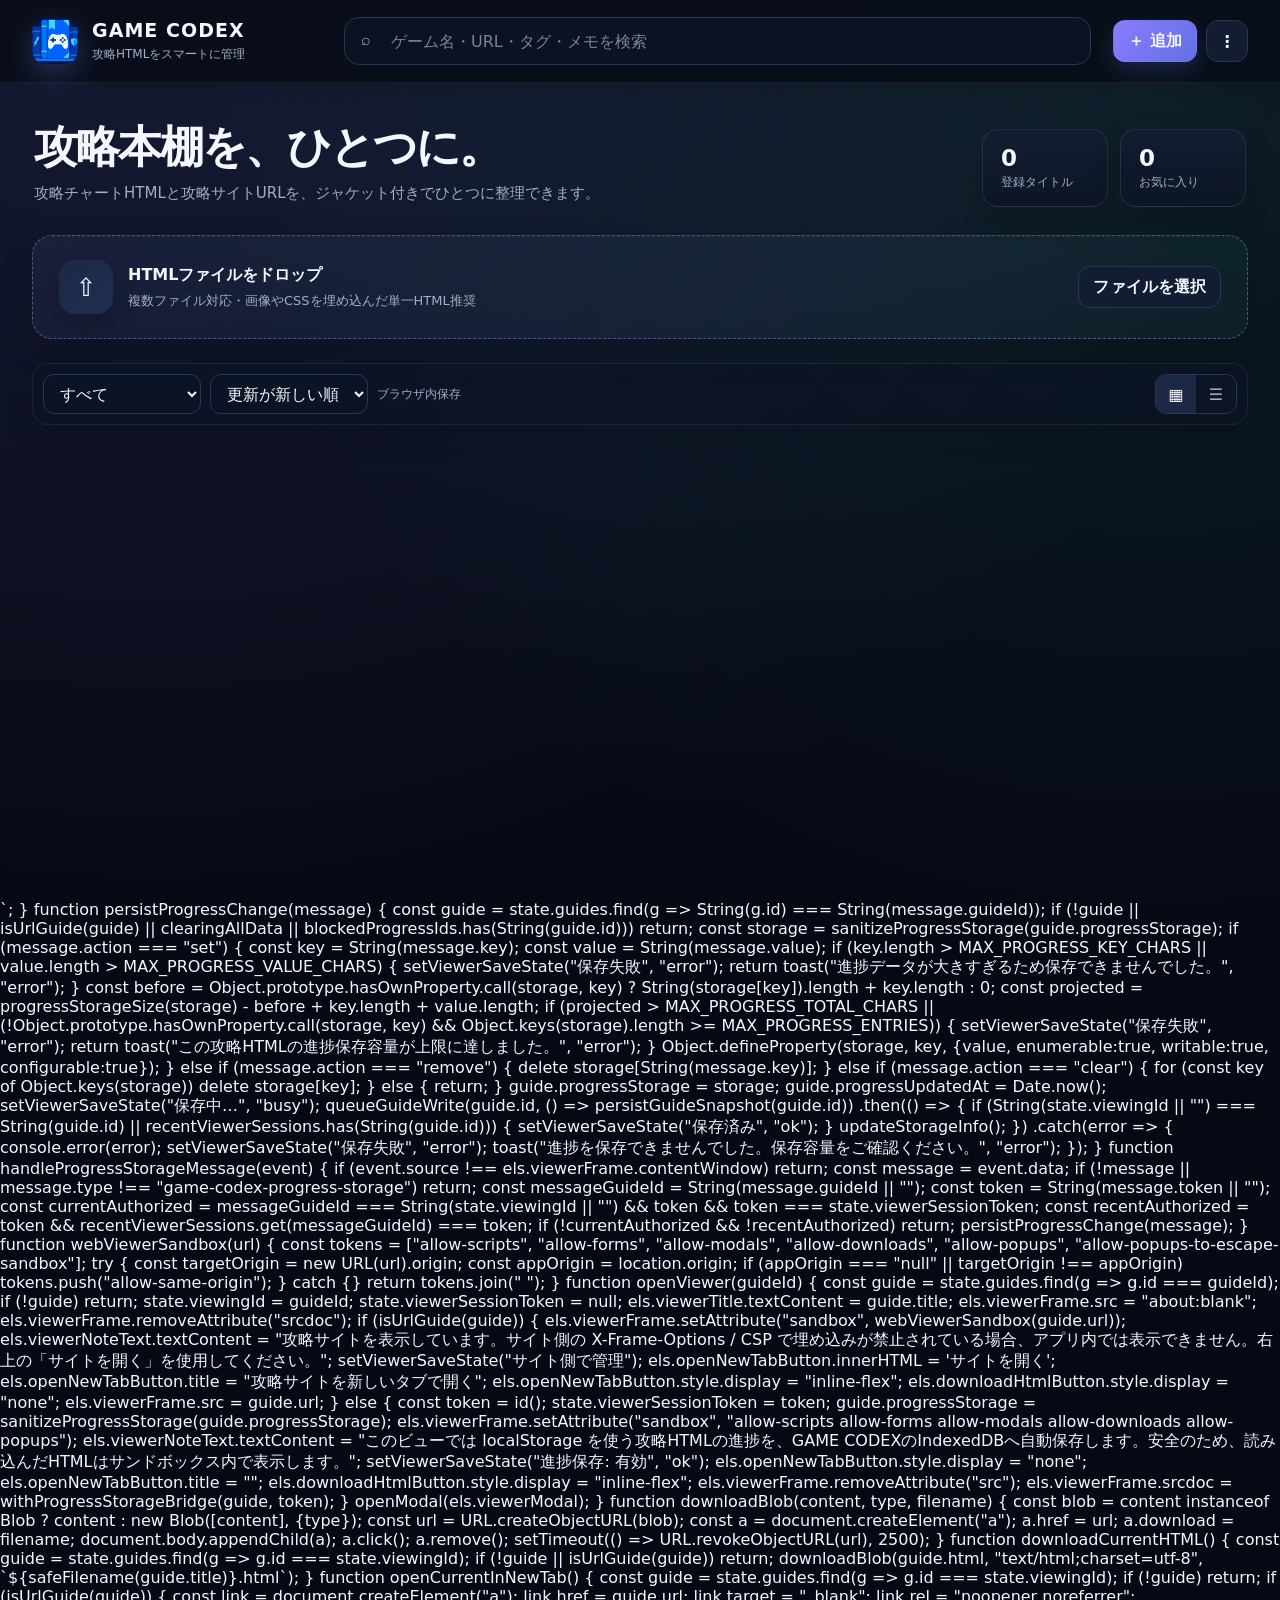
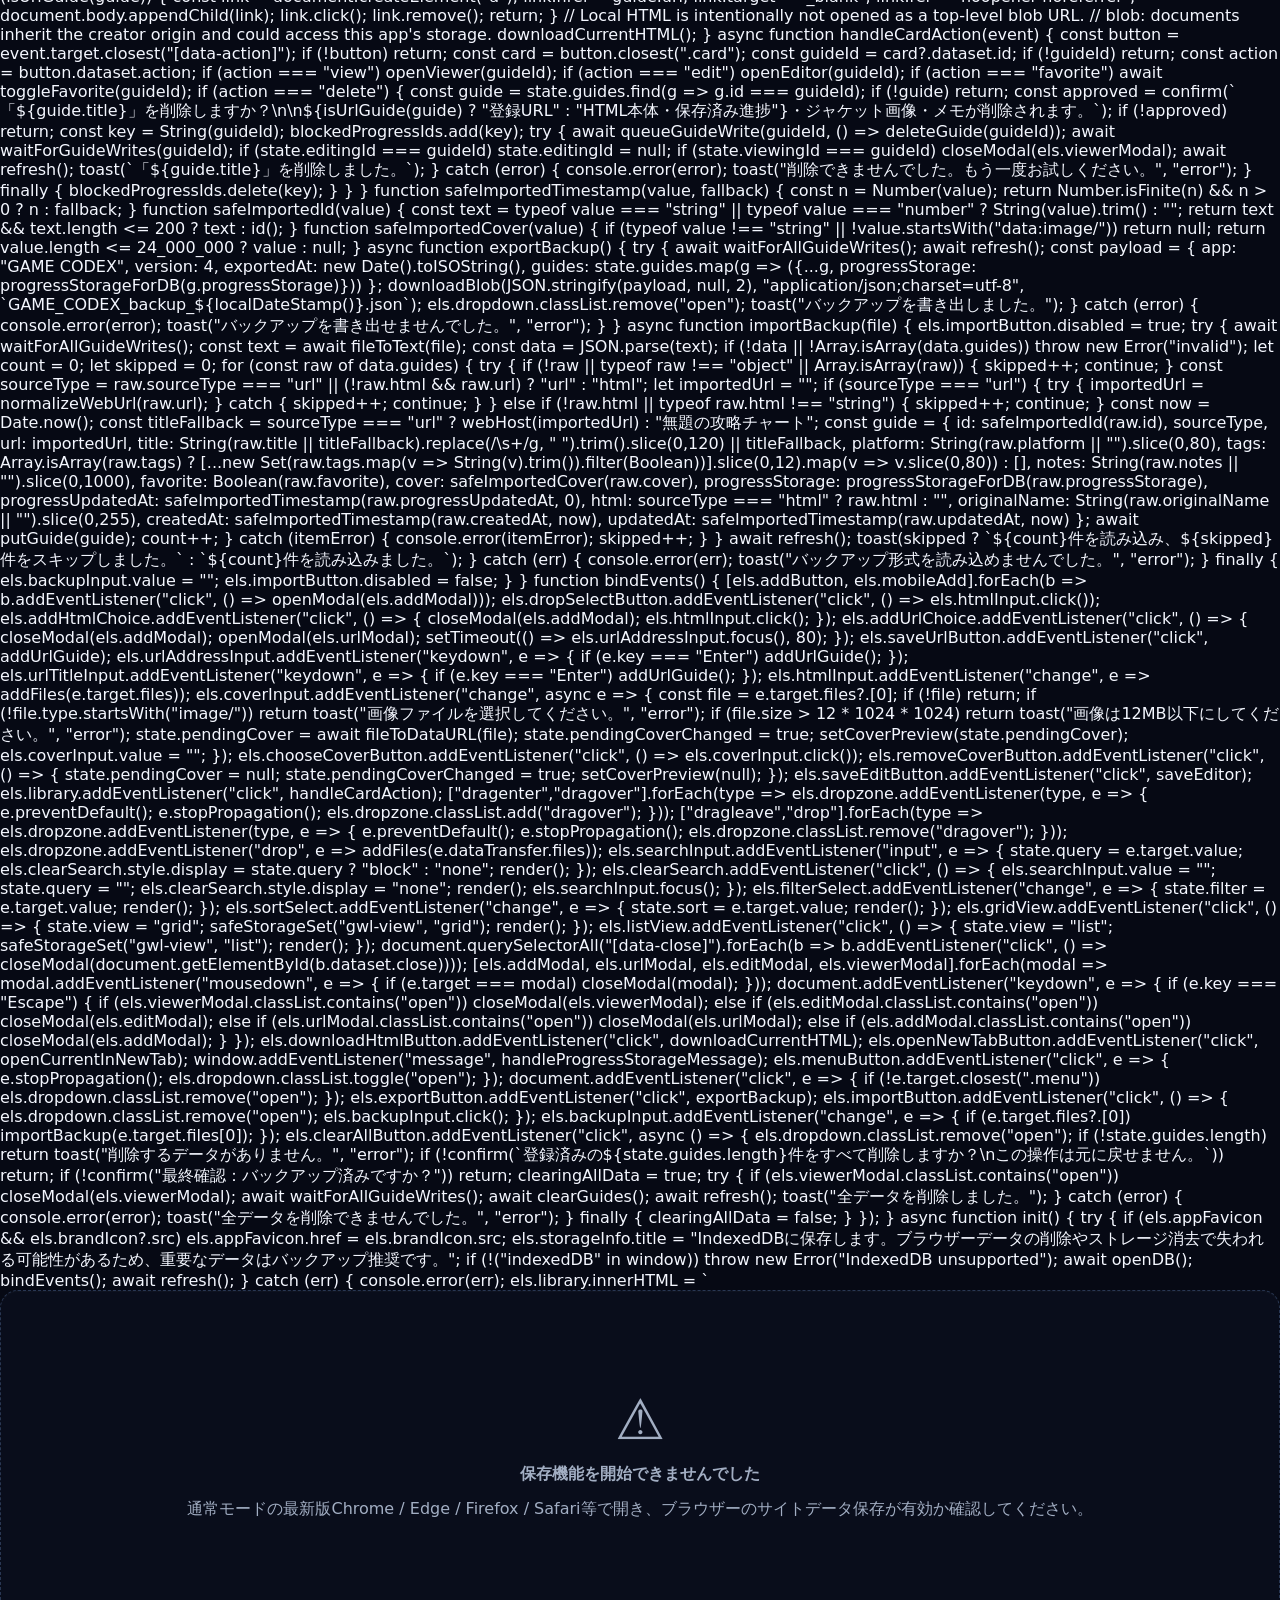
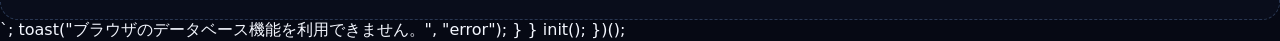
==== commit 9627d958: "Wire English language switch into GAME CODEX" ====
--- a/index.html
+++ b/index.html
@@ -1177,7 +1177,8 @@
     if (/<html(?:\s[^>]*)?>/i.test(guide.html)) {
       return guide.html.replace(/(<html(?:\s[^>]*)?>)/i, `$1<head>${bridge}</head>`);
     }
-    return `<!doctype html><html><head>${bridge}</head><body>${guide.html}</body></html>`;
+    return `<!doctype html><html><head>${bridge}</head><body>${guide.html}  <script src="i18n.js"></script>
+</body></html>`;
   }
 
   function persistProgressChange(message) {
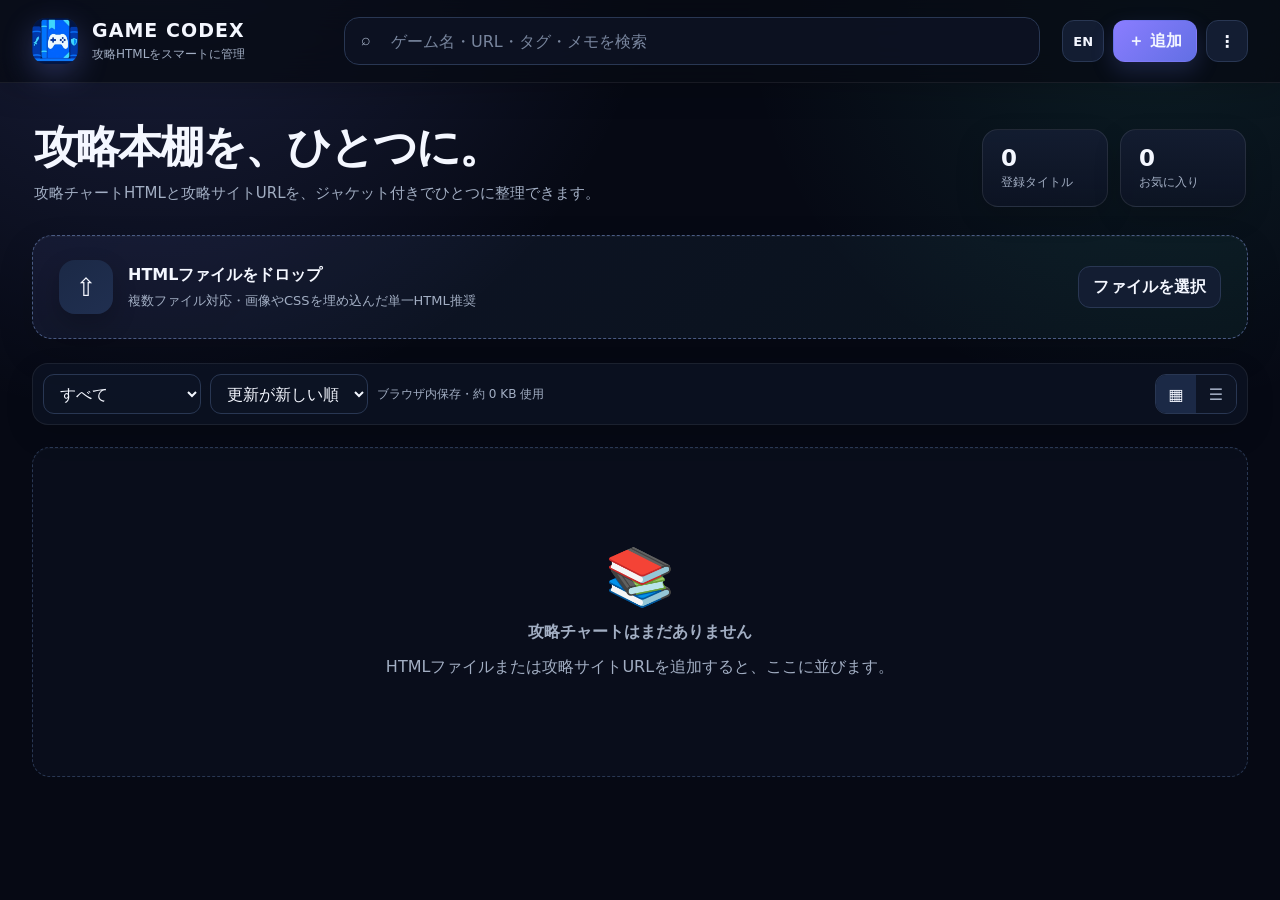
==== commit f7c1214b: "Fix GAME CODEX language switch wiring" ====
--- a/index.html
+++ b/index.html
@@ -1177,8 +1177,7 @@
     if (/<html(?:\s[^>]*)?>/i.test(guide.html)) {
       return guide.html.replace(/(<html(?:\s[^>]*)?>)/i, `$1<head>${bridge}</head>`);
     }
-    return `<!doctype html><html><head>${bridge}</head><body>${guide.html}  <script src="i18n.js"></script>
-</body></html>`;
+    return `<!doctype html><html><head>${bridge}</head><body>${guide.html}</body></html>`;
   }
 
   function persistProgressChange(message) {
@@ -1551,5 +1550,6 @@
   init();
 })();
 </script>
+  <script src="i18n.js"></script>
 </body>
 </html>
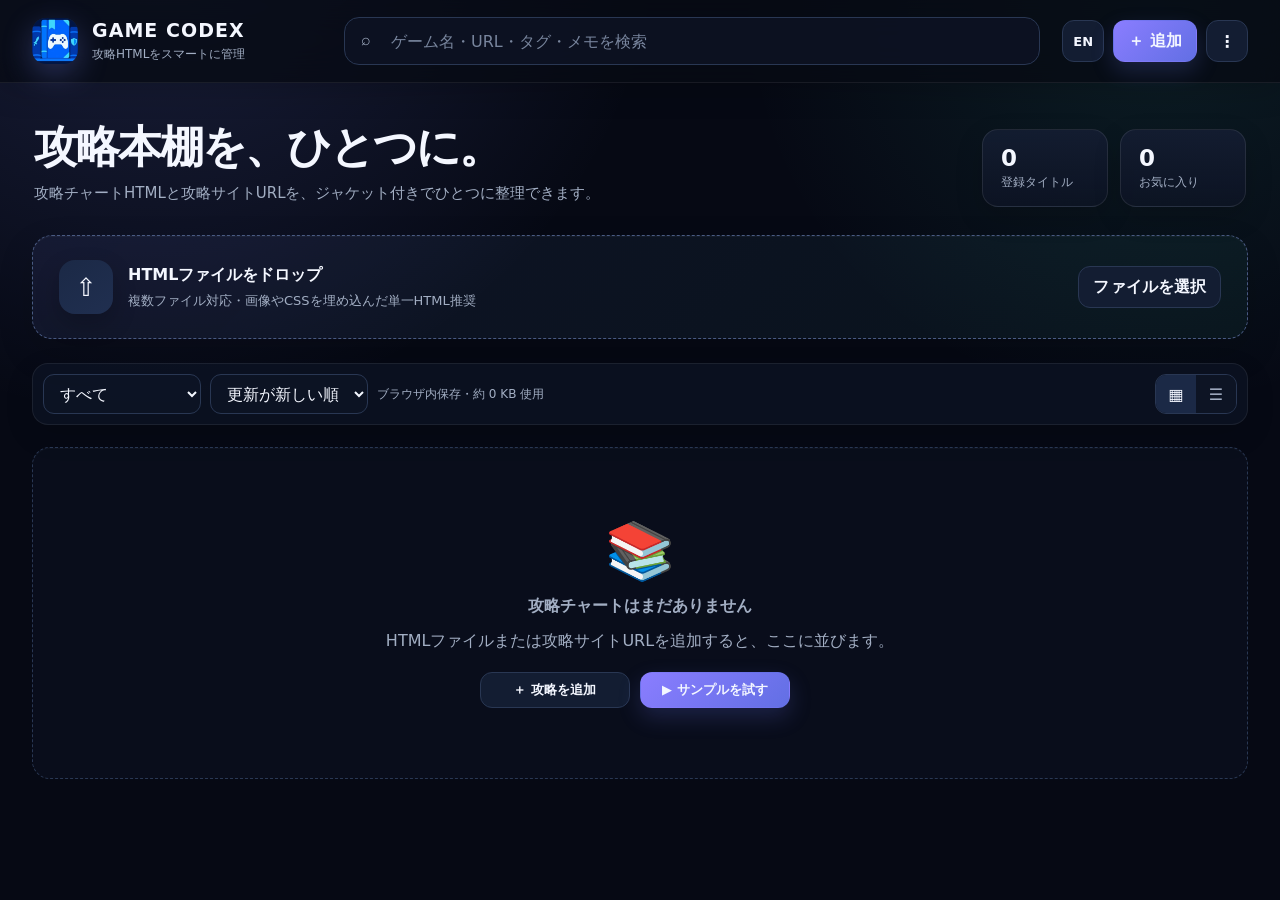
==== commit 7f156e3f: "Restore built-in sample button" ====
--- a/index.html
+++ b/index.html
@@ -1551,5 +1551,6 @@
 })();
 </script>
   <script src="i18n.js"></script>
+  <script src="sample-button.js"></script>
 </body>
 </html>
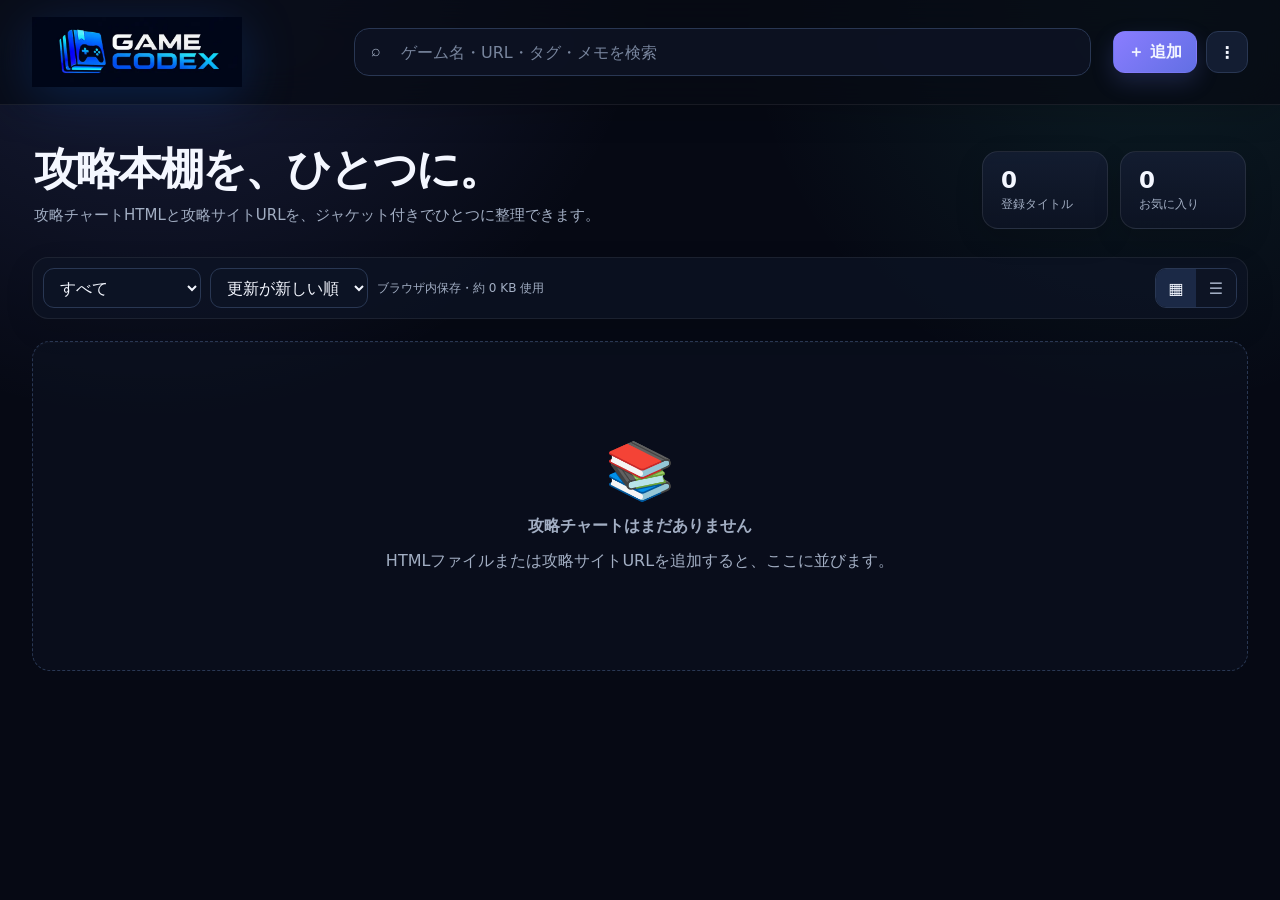
==== commit 3c8ee8dd: "Update GAME CODEX web app and logo" ====
--- a/index.html
+++ b/index.html
@@ -1,285 +1,24 @@
 <!DOCTYPE html>
-<!-- GAME CODEX v1.8: security-hardened for GitHub Pages -->
 <html lang="ja">
 <head>
   <meta charset="UTF-8" />
   <meta name="viewport" content="width=device-width, initial-scale=1.0" />
   <meta name="theme-color" content="#0b1020" />
   <title>GAME CODEX</title>
-  <link id="appFavicon" rel="icon" type="image/png" />
-  <style>
-    :root{
-      color-scheme: dark;
-      --bg:#060914;
-      --panel:#0d1424;
-      --panel-2:#131d32;
-      --panel-3:#1b2946;
-      --text:#f4f7ff;
-      --muted:#a2aec3;
-      --line:#293753;
-      --accent:#8a7dff;
-      --accent-2:#40d7b5;
-      --danger:#ff6b7a;
-      --warning:#ffc96b;
-      --shadow:0 22px 64px rgba(0,0,0,.42);
-      --radius:20px;
-      --content-width:1760px;
-    }
-    *{box-sizing:border-box}
-    html,body{margin:0;min-height:100%;background:
-      radial-gradient(circle at 12% -10%,rgba(124,140,255,.18),transparent 34%),
-      radial-gradient(circle at 90% 0%,rgba(67,217,189,.10),transparent 28%),
-      var(--bg);color:var(--text);font-family:system-ui,-apple-system,"Segoe UI","Noto Sans JP",sans-serif}
-    button,input,select,textarea{font:inherit}
-    button{cursor:pointer}
-    .app{min-height:100vh}
-    .topbar{
-      position:sticky;top:0;z-index:30;
-      backdrop-filter:blur(18px);
-      background:rgba(7,11,20,.78);
-      border-bottom:1px solid rgba(255,255,255,.07)
-    }
-    .topbar-inner{max-width:var(--content-width);margin:auto;padding:17px 32px;display:flex;align-items:center;gap:22px}
-    .brand{display:flex;align-items:center;gap:14px;min-width:290px}
-    .brand-mark{
-      width:46px;height:46px;border-radius:14px;display:grid;place-items:center;overflow:hidden;flex:0 0 auto;
-      background:#0a1430;box-shadow:0 10px 30px rgba(124,140,255,.28), inset 0 0 0 1px rgba(255,255,255,.08)
-    }
-    .brand-mark img{width:100%;height:100%;display:block;object-fit:cover}
-    .brand h1{font-size:19px;line-height:1.2;margin:0;letter-spacing:.055em;font-weight:850}
-    .brand p{font-size:12px;color:var(--muted);margin:4px 0 0}
-    .search-wrap{flex:1;position:relative}
-    .search-wrap input{
-      width:100%;height:48px;padding:0 48px 0 46px;border-radius:15px;border:1px solid var(--line);
-      background:rgba(14,20,36,.84);color:var(--text);outline:none
-    }
-    .search-wrap input:focus{border-color:var(--accent);box-shadow:0 0 0 3px rgba(124,140,255,.15)}
-    .search-icon{position:absolute;left:17px;top:13px;color:var(--muted)}
-    .clear-search{position:absolute;right:10px;top:8px;border:0;background:transparent;color:var(--muted);font-size:20px;display:none}
-    .top-actions{display:flex;gap:9px}
-    .btn{
-      min-height:42px;border:1px solid var(--line);border-radius:12px;padding:9px 14px;
-      background:var(--panel-2);color:var(--text);display:inline-flex;align-items:center;justify-content:center;gap:8px;
-      transition:.18s ease;white-space:nowrap
-    }
-    .btn:hover{transform:translateY(-1px);border-color:#435273;background:var(--panel-3)}
-    .btn.primary{background:linear-gradient(135deg,var(--accent),#626fe4);border-color:transparent;font-weight:750}
-    .btn.primary:hover{filter:brightness(1.08)}
-    .btn.danger{color:#ffdce0;border-color:rgba(255,107,122,.35);background:rgba(255,107,122,.10)}
-    .btn.ghost{background:transparent}
-    .btn.icon{width:42px;padding:0}
-    .btn.small{min-height:36px;padding:7px 10px;font-size:13px}
-    main{max-width:var(--content-width);margin:auto;padding:34px 32px 96px}
-    .hero{
-      display:grid;grid-template-columns:minmax(0,1fr) auto;gap:30px;align-items:end;
-      margin-bottom:26px;padding:8px 2px 2px
-    }
-    .hero h2{font-size:clamp(32px,3.4vw,54px);letter-spacing:-.045em;margin:0 0 10px;line-height:1.04}
-    .hero p{color:var(--muted);margin:0;line-height:1.8;font-size:15px;max-width:760px}
-    .stats{display:flex;gap:12px;flex-wrap:wrap;justify-content:flex-end}
-    .stat{min-width:126px;padding:15px 18px;border:1px solid rgba(255,255,255,.09);border-radius:16px;background:linear-gradient(180deg,rgba(20,29,50,.90),rgba(13,20,36,.84));box-shadow:0 10px 28px rgba(0,0,0,.16)}
-    .stat b{display:block;font-size:23px;letter-spacing:-.02em}.stat span{font-size:12px;color:var(--muted)}
-    .dropzone{
-      border:1.5px dashed #495a82;border-radius:var(--radius);padding:24px 26px;
-      background:linear-gradient(135deg,rgba(124,140,255,.08),rgba(67,217,189,.05));
-      display:flex;align-items:center;justify-content:space-between;gap:20px;margin-bottom:24px;transition:.2s;box-shadow:inset 0 1px 0 rgba(255,255,255,.035),0 14px 36px rgba(0,0,0,.13)
-    }
-    .dropzone.dragover{border-color:var(--accent-2);background:rgba(67,217,189,.10);transform:scale(1.005)}
-    .drop-info{display:flex;align-items:center;gap:15px}
-    .drop-icon{width:54px;height:54px;border-radius:16px;background:linear-gradient(145deg,var(--panel-3),#202f50);display:grid;place-items:center;font-size:25px;box-shadow:0 10px 24px rgba(0,0,0,.20)}
-    .drop-info b{display:block;margin-bottom:4px}.drop-info span{font-size:13px;color:var(--muted)}
-    .toolbar{display:flex;justify-content:space-between;align-items:center;gap:16px;margin:20px 0 22px;padding:10px;border:1px solid rgba(255,255,255,.07);border-radius:16px;background:rgba(13,20,36,.72);box-shadow:0 10px 30px rgba(0,0,0,.10)}
-    .filters{display:flex;align-items:center;gap:9px;flex-wrap:wrap}
-    .select,.input{
-      min-height:40px;border:1px solid var(--line);border-radius:11px;background:var(--panel);color:var(--text);padding:8px 12px;outline:none
-    }
-    .select:focus,.input:focus{border-color:var(--accent)}
-    .view-switch{display:flex;border:1px solid var(--line);border-radius:11px;overflow:hidden}
-    .view-switch button{border:0;background:var(--panel);color:var(--muted);width:40px;height:38px}
-    .view-switch button.active{background:var(--panel-3);color:var(--text)}
-    .library{display:grid;grid-template-columns:repeat(auto-fill,minmax(255px,1fr));gap:24px}
-    .library.list{grid-template-columns:1fr}
-    .card{
-      position:relative;overflow:hidden;border-radius:20px;border:1px solid rgba(255,255,255,.085);
-      background:linear-gradient(180deg,var(--panel-2),var(--panel));box-shadow:0 12px 34px rgba(0,0,0,.19);
-      transition:.22s ease
-    }
-    .card:hover{transform:translateY(-6px);border-color:#536796;box-shadow:var(--shadow)}
-    .cover{
-      aspect-ratio:3/4;position:relative;overflow:hidden;background:
-      linear-gradient(145deg,rgba(124,140,255,.28),rgba(67,217,189,.10)),
-      repeating-linear-gradient(45deg,transparent 0 18px,rgba(255,255,255,.025) 18px 36px)
-    }
-    .cover img{width:100%;height:100%;object-fit:cover;display:block}
-    .placeholder{height:100%;display:flex;flex-direction:column;align-items:center;justify-content:center;text-align:center;padding:22px;color:#dce2ff}
-    .placeholder .gamepad{font-size:52px;filter:drop-shadow(0 8px 18px rgba(0,0,0,.3))}
-    .placeholder span{font-size:12px;color:#aeb9d0;margin-top:12px}
-    .badge-row{position:absolute;left:11px;right:11px;top:11px;display:flex;justify-content:space-between;pointer-events:none}
-    .badge{font-size:11px;padding:5px 8px;border-radius:999px;background:rgba(4,7,14,.72);backdrop-filter:blur(8px);border:1px solid rgba(255,255,255,.12)}
-    .favorite{
-      pointer-events:auto;border:0;width:34px;height:34px;border-radius:50%;font-size:17px;
-      background:rgba(4,7,14,.72);color:#8d99af;backdrop-filter:blur(8px)
-    }
-    .favorite.on{color:#ffd166}
-    .card-body{padding:17px}
-    .card h3{font-size:17px;line-height:1.42;margin:0 0 8px;letter-spacing:-.01em;display:-webkit-box;-webkit-box-orient:vertical;-webkit-line-clamp:2;overflow:hidden}
-    .meta{color:var(--muted);font-size:12px;display:flex;gap:8px;align-items:center;min-height:19px}
-    .tag-list{display:flex;gap:6px;flex-wrap:wrap;margin-top:11px;min-height:24px}
-    .tag{font-size:11px;padding:4px 7px;border-radius:7px;background:rgba(124,140,255,.12);color:#cbd1ff}
-    .card-actions{display:grid;grid-template-columns:minmax(92px,1fr) auto auto;gap:8px;margin-top:16px}
-    .delete-btn{min-width:52px}
-    .library.list .card{display:grid;grid-template-columns:120px minmax(0,1fr)}
-    .library.list .cover{aspect-ratio:3/4;height:160px}
-    .library.list .card-body{display:grid;grid-template-columns:minmax(0,1fr) auto;align-items:center;gap:16px}
-    .library.list .card-actions{margin:0;min-width:250px}
-    .empty{
-      grid-column:1/-1;text-align:center;padding:70px 20px;border:1px dashed var(--line);
-      border-radius:18px;color:var(--muted);background:rgba(14,20,36,.45)
-    }
-    .empty .big{font-size:56px;display:block;margin-bottom:12px}
-    .modal{
-      position:fixed;inset:0;z-index:100;background:rgba(2,4,9,.82);backdrop-filter:blur(8px);
-      display:none;align-items:center;justify-content:center;padding:24px
-    }
-    .modal.open{display:flex}
-    .dialog{
-      width:min(680px,100%);max-height:92vh;overflow:auto;border:1px solid var(--line);border-radius:20px;
-      background:var(--panel);box-shadow:var(--shadow)
-    }
-    .dialog.wide{width:min(1560px,100%);height:min(94vh,1080px);display:flex;flex-direction:column;overflow:hidden}
-    .dialog-header{display:flex;align-items:center;justify-content:space-between;gap:16px;padding:17px 20px;border-bottom:1px solid var(--line)}
-    .dialog-header h2{font-size:18px;margin:0;overflow:hidden;text-overflow:ellipsis;white-space:nowrap}
-    .dialog-body{padding:20px}
-    .dialog-footer{display:flex;justify-content:flex-end;gap:9px;padding:16px 20px;border-top:1px solid var(--line)}
-    .close{border:0;background:transparent;color:var(--muted);font-size:25px;width:38px;height:38px;border-radius:10px}
-    .close:hover{background:var(--panel-3);color:var(--text)}
-    .form-grid{display:grid;grid-template-columns:180px 1fr;gap:20px}
-    .cover-editor{aspect-ratio:3/4;border-radius:15px;overflow:hidden;border:1px solid var(--line);background:var(--panel-2);position:relative}
-    .cover-editor img{width:100%;height:100%;object-fit:cover;display:none}
-    .cover-editor .placeholder{position:absolute;inset:0}
-    .cover-tools{display:grid;gap:8px;margin-top:10px}
-    .fields{display:grid;gap:14px}
-    .field label{display:block;font-size:12px;color:var(--muted);margin-bottom:7px}
-    .field input,.field textarea{width:100%}
-    .field textarea{min-height:95px;resize:vertical}
-    .hint{font-size:12px;color:var(--muted);line-height:1.55}
-    .viewer-toolbar{display:flex;gap:8px;align-items:center}
-    .viewer-note{padding:9px 16px;border-bottom:1px solid var(--line);background:rgba(255,201,107,.08);color:#d7deee;font-size:12px;line-height:1.5;display:flex;align-items:center;justify-content:space-between;gap:14px}
-    .viewer-note-text{min-width:0}
-    .save-state{flex:0 0 auto;font-size:11px;padding:4px 8px;border-radius:999px;border:1px solid rgba(255,255,255,.10);background:rgba(5,9,18,.28);color:var(--muted);white-space:nowrap}
-    .save-state.ok{color:#91ead9;border-color:rgba(64,215,181,.28);background:rgba(64,215,181,.08)}
-    .save-state.busy{color:#ffe0a6;border-color:rgba(255,201,107,.30);background:rgba(255,201,107,.08)}
-    .save-state.error{color:#ffb7bf;border-color:rgba(255,107,122,.32);background:rgba(255,107,122,.09)}
-    .viewer-frame{border:0;width:100%;height:100%;background:white;flex:1}
-    .toast-wrap{position:fixed;right:20px;bottom:20px;z-index:300;display:grid;gap:10px;pointer-events:none}
-    .toast{min-width:260px;max-width:380px;padding:13px 15px;border:1px solid var(--line);border-radius:13px;background:#151d31;box-shadow:var(--shadow);animation:toastIn .22s ease}
-    .toast.ok{border-color:rgba(67,217,189,.45)}.toast.error{border-color:rgba(255,107,122,.5)}
-    @keyframes toastIn{from{opacity:0;transform:translateY(8px)}to{opacity:1;transform:none}}
-    .storage{font-size:12px;color:var(--muted);margin-left:auto}
-    .menu{position:relative}
-    .dropdown{
-      position:absolute;right:0;top:48px;z-index:50;min-width:220px;padding:7px;border:1px solid var(--line);
-      border-radius:13px;background:var(--panel-2);box-shadow:var(--shadow);display:none
-    }
-    .dropdown.open{display:grid}
-    .dropdown button{border:0;background:transparent;color:var(--text);text-align:left;padding:10px 11px;border-radius:8px}
-    .dropdown button:hover{background:var(--panel-3)}
-    .mobile-add{display:none;position:fixed;right:18px;bottom:18px;z-index:40;width:58px;height:58px;border-radius:18px;border:0;background:linear-gradient(135deg,var(--accent),#626fe4);color:white;font-size:29px;box-shadow:0 12px 35px rgba(76,91,220,.42)}
-
-    .dialog.compact{width:min(600px,100%)}
-    .source-choice-grid{display:grid;grid-template-columns:repeat(2,minmax(0,1fr));gap:14px}
-    .source-choice{border:1px solid var(--line);border-radius:17px;background:linear-gradient(180deg,var(--panel-2),var(--panel));color:var(--text);padding:22px 18px;text-align:left;transition:.18s ease;min-height:138px}
-    .source-choice:hover{transform:translateY(-2px);border-color:#4d608a;background:var(--panel-3);box-shadow:0 14px 36px rgba(0,0,0,.22)}
-    .source-choice-icon{display:grid;place-items:center;width:44px;height:44px;border-radius:13px;background:rgba(124,140,255,.14);font-size:22px;margin-bottom:14px}
-    .source-choice b{display:block;font-size:15px;margin-bottom:6px}.source-choice span{display:block;color:var(--muted);font-size:12px;line-height:1.6}
-    .url-host{color:#8fe8d7;font-size:11px;overflow:hidden;text-overflow:ellipsis;white-space:nowrap;max-width:100%}
-    @media(max-width:900px){
-      .topbar-inner{padding:14px 18px;flex-wrap:wrap}
-      .brand{min-width:0;flex:1}.brand p{display:none}
-      .search-wrap{order:3;flex-basis:100%}
-      .top-actions .primary{display:none}
-      main{padding:24px 18px 88px}
-      .hero{grid-template-columns:1fr}.stats{justify-content:flex-start}
-      .dropzone{align-items:flex-start}.dropzone>.btn{display:none}
-      .mobile-add{display:block}
-      .form-grid{grid-template-columns:1fr}.cover-column{width:min(230px,100%);margin:auto}
-    }
-    @media(max-width:640px){
-      .brand-mark{width:39px;height:39px}.brand h1{font-size:16px}
-      .hero h2{font-size:31px}.stats{display:grid;grid-template-columns:repeat(2,1fr);width:100%}.stat{min-width:0}
-      .toolbar{align-items:flex-start}.filters{width:100%}.filters .select{flex:1}
-      .storage{width:100%;margin:0}.library{grid-template-columns:repeat(2,minmax(0,1fr));gap:12px}
-      .card-body{padding:12px}.card h3{font-size:14px}.card-actions{grid-template-columns:1fr auto}.card-actions .edit-btn{display:none}
-      .library.list .card{grid-template-columns:88px minmax(0,1fr)}.library.list .cover{height:124px}
-      .library.list .card-body{display:block}.library.list .card-actions{min-width:0;margin-top:10px}
-      .dialog-header,.dialog-body,.dialog-footer{padding-left:15px;padding-right:15px}
-      .viewer-toolbar .label{display:none}
-      .viewer-note{align-items:flex-start;flex-direction:column;gap:7px}.save-state{align-self:flex-start}
-    }
-    @media(max-width:390px){.library{grid-template-columns:1fr}}
-
-    /* v1.3 visual refinement */
-    html{scroll-behavior:smooth}
-    body{overflow-x:hidden}
-    body::before{
-      content:"";position:fixed;inset:0;z-index:-1;pointer-events:none;opacity:.38;
-      background-image:linear-gradient(rgba(255,255,255,.018) 1px,transparent 1px),linear-gradient(90deg,rgba(255,255,255,.018) 1px,transparent 1px);
-      background-size:44px 44px;mask-image:linear-gradient(to bottom,black,transparent 72%);
-    }
-    ::selection{background:rgba(138,125,255,.38);color:#fff}
-    button,input,select,textarea{transition:border-color .18s ease,background-color .18s ease,box-shadow .18s ease,transform .18s ease}
-    button:focus-visible,input:focus-visible,select:focus-visible,textarea:focus-visible{outline:2px solid var(--accent);outline-offset:2px}
-    .topbar{box-shadow:0 8px 30px rgba(0,0,0,.16)}
-    .search-wrap input::placeholder{color:#78859d}
-    .search-wrap input:hover{border-color:#394966}
-    .btn{font-weight:650;letter-spacing:.005em}
-    .btn.primary{box-shadow:0 9px 22px rgba(98,111,228,.22)}
-    .btn:active{transform:translateY(0) scale(.985)}
-    .dropzone:hover{border-color:#5a6c98;background:linear-gradient(135deg,rgba(138,125,255,.11),rgba(64,215,181,.065))}
-    .select,.input{background:rgba(13,20,36,.92)}
-    .view-switch{background:var(--panel);box-shadow:inset 0 0 0 1px rgba(255,255,255,.01)}
-    .view-switch button:hover{color:var(--text);background:var(--panel-2)}
-    .cover::after{content:"";position:absolute;inset:0;pointer-events:none;background:linear-gradient(to bottom,transparent 58%,rgba(3,6,13,.13));}
-    .cover img{transition:transform .36s ease,filter .36s ease}
-    .card:hover .cover img{transform:scale(1.025);filter:saturate(1.04) contrast(1.02)}
-    .badge-row{z-index:2}
-    .favorite{transition:transform .18s ease,background-color .18s ease,color .18s ease}
-    .favorite:hover{transform:scale(1.08);background:rgba(11,16,29,.88)}
-    .tag{border:1px solid rgba(138,125,255,.13)}
-    .empty{min-height:330px;display:grid;place-content:center;box-shadow:inset 0 1px 0 rgba(255,255,255,.025)}
-    .empty p{margin:10px 0 0;line-height:1.7}
-    .dialog{box-shadow:0 30px 90px rgba(0,0,0,.55)}
-    .dialog-header{background:rgba(19,29,50,.68);backdrop-filter:blur(12px)}
-    .dialog-footer{background:rgba(10,16,29,.72)}
-    .viewer-frame{border-radius:0 0 19px 19px}
-    .toast{backdrop-filter:blur(14px)}
-    @media(min-width:1500px){
-      .library{grid-template-columns:repeat(auto-fill,minmax(270px,1fr))}
-    }
-    @media(max-width:1100px){
-      .brand{min-width:250px}
-      .library{grid-template-columns:repeat(auto-fill,minmax(230px,1fr));gap:18px}
-    }
-    @media(max-width:900px){
-      .toolbar{padding:9px;margin-top:16px}
-      .hero{padding-top:2px}
-    }
-    @media(max-width:640px){
-      .toolbar{background:transparent;border:0;box-shadow:none;padding:0}
-      .dropzone{padding:18px}
-      .drop-icon{width:48px;height:48px}
-      .card{border-radius:16px}
-      .source-choice-grid{grid-template-columns:1fr}
-    }
-  </style>
+  <link id="appFavicon" rel="icon" type="image/webp" href="assets/game-codex-icon.webp" />
+  <link rel="stylesheet" href="assets/game-codex-01.css" />
+  <link rel="stylesheet" href="assets/game-codex-02.css" />
+  <link rel="stylesheet" href="assets/game-codex-03.css" />
+  <link rel="stylesheet" href="assets/game-codex-04.css" />
+  <link rel="stylesheet" href="assets/game-codex-05.css" />
 </head>
 <body>
 <div class="app">
   <header class="topbar">
     <div class="topbar-inner">
       <div class="brand">
-        <div class="brand-mark"><img id="brandIcon" src="[data-uri]" alt="GAME CODEXのアイコン" /></div>
-        <div><h1>GAME CODEX</h1><p>攻略HTMLをスマートに管理</p></div>
+        <img id="brandIcon" class="brand-logo" src="assets/game-codex-logo.webp" alt="GAME CODEX" />
+        <span class="sr-only">GAME CODEX</span>
       </div>
       <div class="search-wrap">
         <span class="search-icon">⌕</span>
@@ -310,14 +49,6 @@
         <div class="stat"><b id="totalCount">0</b><span>登録タイトル</span></div>
         <div class="stat"><b id="favoriteCount">0</b><span>お気に入り</span></div>
       </div>
-    </section>
-
-    <section class="dropzone" id="dropzone">
-      <div class="drop-info">
-        <div class="drop-icon">⇧</div>
-        <div><b>HTMLファイルをドロップ</b><span>複数ファイル対応・画像やCSSを埋め込んだ単一HTML推奨</span></div>
-      </div>
-      <button class="btn" id="dropSelectButton">ファイルを選択</button>
     </section>
 
     <section class="toolbar">
@@ -428,7 +159,7 @@
     <div class="dialog-header">
       <h2 id="viewerTitle">攻略チャート</h2>
       <div class="viewer-toolbar">
-        <button class="btn small" id="openNewTabButton" title="攻略サイトを新しいタブで開く"><span class="label">サイトを</span>開く</button>
+        <button class="btn small" id="openNewTabButton" title="攻略HTMLを制限なしで開く"><span class="label">完全表示で</span>開く</button>
         <button class="btn small" id="downloadHtmlButton">HTML保存</button>
         <button class="close" data-close="viewerModal">×</button>
       </div>
@@ -441,1116 +172,32 @@
 <div class="toast-wrap" id="toastWrap"></div>
 
 <script>
-(() => {
-  "use strict";
-
-  const DB_NAME = "GameWalkthroughLibraryDB";
-  const DB_VERSION = 1;
-  const STORE = "guides";
-
-  function safeStorageGet(key, fallback = null) {
-    try {
-      const value = window.localStorage.getItem(key);
-      return value === null ? fallback : value;
-    } catch {
-      return fallback;
-    }
+(async()=>{
+  const parts=[
+    "assets/game-codex-01.js.txt",
+    "assets/game-codex-02.js.txt",
+    "assets/game-codex-03.js.txt",
+    "assets/game-codex-04.js.txt",
+    "assets/game-codex-05.js.txt",
+    "assets/game-codex-06.js.txt",
+    "assets/game-codex-07.js.txt",
+    "assets/game-codex-08.js.txt",
+    "assets/game-codex-09.js.txt",
+    "assets/game-codex-10.js.txt",
+    "assets/game-codex-11.js.txt"
+  ];
+  let code="";
+  for(const url of parts){
+    const response=await fetch(url,{cache:"no-cache"});
+    if(!response.ok) throw new Error(`Failed to load ${url}: ${response.status}`);
+    code+=await response.text();
   }
-
-  function safeStorageSet(key, value) {
-    try {
-      window.localStorage.setItem(key, value);
-    } catch {
-      // localStorageが禁止された環境でも、本体機能は継続する。
-    }
-  }
-
-  const storedView = safeStorageGet("gwl-view", "grid");
-
-  const state = {
-    guides: [],
-    editingId: null,
-    pendingCover: null,
-    pendingCoverChanged: false,
-    viewingId: null,
-    viewerSessionToken: null,
-    urlSaving: false,
-    view: storedView === "list" ? "list" : "grid",
-    query: "",
-    filter: "all",
-    sort: "updatedDesc"
-  };
-
-  const $ = (s) => document.querySelector(s);
-  const els = {
-    brandIcon: $("#brandIcon"),
-    appFavicon: $("#appFavicon"),
-    library: $("#library"),
-    htmlInput: $("#htmlInput"),
-    backupInput: $("#backupInput"),
-    coverInput: $("#coverInput"),
-    addButton: $("#addButton"),
-    mobileAdd: $("#mobileAdd"),
-    addModal: $("#addModal"),
-    addHtmlChoice: $("#addHtmlChoice"),
-    addUrlChoice: $("#addUrlChoice"),
-    urlModal: $("#urlModal"),
-    urlAddressInput: $("#urlAddressInput"),
-    urlTitleInput: $("#urlTitleInput"),
-    saveUrlButton: $("#saveUrlButton"),
-    dropSelectButton: $("#dropSelectButton"),
-    dropzone: $("#dropzone"),
-    searchInput: $("#searchInput"),
-    clearSearch: $("#clearSearch"),
-    filterSelect: $("#filterSelect"),
-    sortSelect: $("#sortSelect"),
-    gridView: $("#gridView"),
-    listView: $("#listView"),
-    totalCount: $("#totalCount"),
-    favoriteCount: $("#favoriteCount"),
-    storageInfo: $("#storageInfo"),
-    editModal: $("#editModal"),
-    editHeading: $("#editHeading"),
-    titleInput: $("#titleInput"),
-    platformInput: $("#platformInput"),
-    editUrlField: $("#editUrlField"),
-    editUrlInput: $("#editUrlInput"),
-    editHint: $("#editHint"),
-    tagsInput: $("#tagsInput"),
-    notesInput: $("#notesInput"),
-    editCoverPreview: $("#editCoverPreview"),
-    editPlaceholder: $("#editPlaceholder"),
-    chooseCoverButton: $("#chooseCoverButton"),
-    removeCoverButton: $("#removeCoverButton"),
-    saveEditButton: $("#saveEditButton"),
-    viewerModal: $("#viewerModal"),
-    viewerTitle: $("#viewerTitle"),
-    viewerNote: $("#viewerNote"),
-    viewerNoteText: $("#viewerNoteText"),
-    viewerSaveState: $("#viewerSaveState"),
-    viewerFrame: $("#viewerFrame"),
-    openNewTabButton: $("#openNewTabButton"),
-    downloadHtmlButton: $("#downloadHtmlButton"),
-    menuButton: $("#menuButton"),
-    dropdown: $("#dropdown"),
-    exportButton: $("#exportButton"),
-    importButton: $("#importButton"),
-    clearAllButton: $("#clearAllButton"),
-    toastWrap: $("#toastWrap")
-  };
-
-  let db;
-
-  function openDB() {
-    return new Promise((resolve, reject) => {
-      const req = indexedDB.open(DB_NAME, DB_VERSION);
-      req.onupgradeneeded = () => {
-        const database = req.result;
-        if (!database.objectStoreNames.contains(STORE)) {
-          const store = database.createObjectStore(STORE, { keyPath: "id" });
-          store.createIndex("updatedAt", "updatedAt");
-          store.createIndex("title", "title");
-        }
-      };
-      req.onsuccess = () => { db = req.result; resolve(db); };
-      req.onerror = () => reject(req.error);
-    });
-  }
-
-  function transaction(mode = "readonly") {
-    return db.transaction(STORE, mode).objectStore(STORE);
-  }
-
-  function getAllGuides() {
-    return new Promise((resolve, reject) => {
-      const req = transaction().getAll();
-      req.onsuccess = () => resolve(req.result || []);
-      req.onerror = () => reject(req.error);
-    });
-  }
-
-  function putGuide(guide) {
-    return new Promise((resolve, reject) => {
-      const req = transaction("readwrite").put(guide);
-      req.onsuccess = () => resolve(guide);
-      req.onerror = () => reject(req.error);
-    });
-  }
-
-  function deleteGuide(id) {
-    return new Promise((resolve, reject) => {
-      const req = transaction("readwrite").delete(id);
-      req.onsuccess = () => resolve();
-      req.onerror = () => reject(req.error);
-    });
-  }
-
-  function clearGuides() {
-    return new Promise((resolve, reject) => {
-      const req = transaction("readwrite").clear();
-      req.onsuccess = () => resolve();
-      req.onerror = () => reject(req.error);
-    });
-  }
-
-  function id() {
-    return (crypto.randomUUID ? crypto.randomUUID() : Date.now().toString(36) + Math.random().toString(36).slice(2));
-  }
-
-  function escapeHTML(value = "") {
-    return String(value).replace(/[&<>"']/g, c => ({"&":"&amp;","<":"&lt;",">":"&gt;","\"":"&quot;","'":"&#039;"}[c]));
-  }
-
-  function safeFilename(value) {
-    return (value || "攻略チャート").replace(/[\\/:*?"<>|]/g, "_").trim().slice(0, 100) || "攻略チャート";
-  }
-
-  function formatDate(timestamp) {
-    try {
-      return new Intl.DateTimeFormat("ja-JP", { year:"numeric", month:"short", day:"numeric" }).format(new Date(timestamp));
-    } catch { return ""; }
-  }
-
-  function localDateStamp(date = new Date()) {
-    const year = date.getFullYear();
-    const month = String(date.getMonth() + 1).padStart(2, "0");
-    const day = String(date.getDate()).padStart(2, "0");
-    return `${year}-${month}-${day}`;
-  }
-
-  function parseTitle(html, fallback) {
-    try {
-      const doc = new DOMParser().parseFromString(html, "text/html");
-      const title = doc.querySelector("title")?.textContent?.trim();
-      const h1 = doc.querySelector("h1")?.textContent?.trim();
-      const meta = doc.querySelector('meta[property="og:title"]')?.getAttribute("content")?.trim();
-      return (title || h1 || meta || fallback).replace(/\s+/g, " ").slice(0, 120);
-    } catch {
-      return fallback;
-    }
-  }
-
-  function normalizeTags(text) {
-    return [...new Set(String(text || "").split(/[,、]/).map(v => v.trim()).filter(Boolean))].slice(0, 12);
-  }
-
-  function fileToText(file) {
-    return new Promise((resolve, reject) => {
-      const reader = new FileReader();
-      reader.onload = () => {
-        try {
-          const bytes = new Uint8Array(reader.result || new ArrayBuffer(0));
-          let encoding = "utf-8";
-          let offset = 0;
-          if (bytes.length >= 3 && bytes[0] === 0xEF && bytes[1] === 0xBB && bytes[2] === 0xBF) {
-            encoding = "utf-8"; offset = 3;
-          } else if (bytes.length >= 2 && bytes[0] === 0xFF && bytes[1] === 0xFE) {
-            encoding = "utf-16le"; offset = 2;
-          } else if (bytes.length >= 2 && bytes[0] === 0xFE && bytes[1] === 0xFF) {
-            encoding = "utf-16be"; offset = 2;
-          } else if (/\.html?$/i.test(file.name || "") || file.type === "text/html") {
-            const probeBytes = bytes.slice(0, Math.min(bytes.length, 8192));
-            let probe = "";
-            try { probe = new TextDecoder("windows-1252").decode(probeBytes); }
-            catch { probe = String.fromCharCode(...probeBytes); }
-            const match = probe.match(/charset\s*=\s*["']?\s*([a-zA-Z0-9._-]+)/i);
-            if (match?.[1]) encoding = match[1];
-          }
-          let decoder;
-          try { decoder = new TextDecoder(encoding); }
-          catch { decoder = new TextDecoder("utf-8"); }
-          resolve(decoder.decode(bytes.slice(offset)));
-        } catch (error) {
-          reject(error);
-        }
-      };
-      reader.onerror = () => reject(reader.error);
-      reader.readAsArrayBuffer(file);
-    });
-  }
-
-  function fileToDataURL(file) {
-    return new Promise((resolve, reject) => {
-      const reader = new FileReader();
-      reader.onload = () => resolve(String(reader.result || ""));
-      reader.onerror = () => reject(reader.error);
-      reader.readAsDataURL(file);
-    });
-  }
-
-  function toast(message, type = "ok") {
-    while (els.toastWrap.children.length >= 3) {
-      els.toastWrap.firstElementChild?.remove();
-    }
-    const node = document.createElement("div");
-    node.className = `toast ${type}`;
-    node.textContent = message;
-    els.toastWrap.appendChild(node);
-    setTimeout(() => node.remove(), 3200);
-  }
-
-  function openModal(node) {
-    node.classList.add("open");
-    node.setAttribute("aria-hidden", "false");
-    document.body.style.overflow = "hidden";
-  }
-
-  const recentViewerSessions = new Map();
-
-  function rememberViewerSession(guideId, token) {
-    if (!guideId || !token) return;
-    recentViewerSessions.set(String(guideId), token);
-    setTimeout(() => {
-      if (recentViewerSessions.get(String(guideId)) === token) recentViewerSessions.delete(String(guideId));
-    }, 1800);
-  }
-
-  function closeModal(node) {
-    node.classList.remove("open");
-    node.setAttribute("aria-hidden", "true");
-    document.body.style.overflow = "";
-    if (node === els.viewerModal) {
-      rememberViewerSession(state.viewingId, state.viewerSessionToken);
-      state.viewingId = null;
-      state.viewerSessionToken = null;
-      els.viewerFrame.src = "about:blank";
-      els.viewerFrame.removeAttribute("srcdoc");
-      els.viewerFrame.setAttribute("sandbox", "allow-scripts allow-forms allow-modals allow-downloads allow-popups");
-      setViewerSaveState("待機中");
-    }
-  }
-
-  async function refresh() {
-    state.guides = await getAllGuides();
-    state.guides.forEach(g => { g.progressStorage = sanitizeProgressStorage(g.progressStorage); });
-    render();
-    updateStorageInfo();
-  }
-
-  function updateStorageInfo() {
-    const bytes = state.guides.reduce((sum, g) => {
-      try { return sum + JSON.stringify(g).length * 2; }
-      catch { return sum + (g.html?.length || 0) * 2 + (g.url?.length || 0) * 2 + (g.cover?.length || 0) * 2; }
-    }, 0);
-    let label;
-    if (bytes === 0) label = "0 KB 使用";
-    else if (bytes < 1024 * 1024) label = `${Math.max(1, Math.round(bytes / 1024))} KB 使用`;
-    else label = `${(bytes / 1024 / 1024).toFixed(1)} MB 使用`;
-    els.storageInfo.textContent = `ブラウザ内保存・約 ${label}`;
-  }
-
-  function getVisibleGuides() {
-    const q = state.query.trim().toLowerCase();
-    let list = state.guides.filter(g => {
-      const hay = [g.title, g.platform, g.url, g.notes, ...(g.tags || [])].join(" ").toLowerCase();
-      if (q && !hay.includes(q)) return false;
-      if (state.filter === "favorite" && !g.favorite) return false;
-      if (state.filter === "html" && isUrlGuide(g)) return false;
-      if (state.filter === "web" && !isUrlGuide(g)) return false;
-      if (state.filter === "withCover" && !g.cover) return false;
-      if (state.filter === "withoutCover" && g.cover) return false;
-      return true;
-    });
-    const sorters = {
-      updatedDesc: (a,b) => b.updatedAt - a.updatedAt,
-      createdDesc: (a,b) => b.createdAt - a.createdAt,
-      titleAsc: (a,b) => String(a.title || "").localeCompare(String(b.title || ""), "ja"),
-      titleDesc: (a,b) => String(b.title || "").localeCompare(String(a.title || ""), "ja")
-    };
-    return list.sort(sorters[state.sort] || sorters.updatedDesc);
-  }
-
-  function isUrlGuide(guide) {
-    return guide?.sourceType === "url" || Boolean(guide?.url && !guide?.html);
-  }
-
-  function normalizeWebUrl(value) {
-    let input = String(value || "").trim();
-    if (!input) throw new Error("empty-url");
-    if (!/^[a-zA-Z][a-zA-Z0-9+.-]*:\/\//.test(input)) input = `https://${input}`;
-    const parsed = new URL(input);
-    if (parsed.protocol !== "http:" && parsed.protocol !== "https:") throw new Error("unsupported-protocol");
-    if (!parsed.hostname) throw new Error("missing-host");
-    if (parsed.username || parsed.password) throw new Error("embedded-credentials");
-    return parsed.href;
-  }
-
-  function webHost(value) {
-    try { return new URL(value).hostname.replace(/^www\./i, "") || "Web攻略"; }
-    catch { return "Web攻略"; }
-  }
-
-  async function addUrlGuide() {
-    if (state.urlSaving) return;
-    let url;
-    try {
-      url = normalizeWebUrl(els.urlAddressInput.value);
-    } catch {
-      return toast("http / https の正しいURLを入力してください。ユーザー名・パスワード入りURLは登録できません。", "error");
-    }
-    const now = Date.now();
-    const guide = {
-      id: id(),
-      sourceType: "url",
-      url,
-      html: "",
-      title: els.urlTitleInput.value.trim().slice(0, 120) || webHost(url),
-      platform: "",
-      tags: [],
-      notes: "",
-      favorite: false,
-      cover: null,
-      progressStorage: {},
-      progressUpdatedAt: 0,
-      originalName: "",
-      createdAt: now,
-      updatedAt: now
-    };
-    state.urlSaving = true;
-    els.saveUrlButton.disabled = true;
-    try {
-      await putGuide(guide);
-      els.urlAddressInput.value = "";
-      els.urlTitleInput.value = "";
-      closeModal(els.urlModal);
-      await refresh();
-      toast("攻略サイトURLを追加しました。");
-      openEditor(guide.id);
-    } catch (error) {
-      console.error(error);
-      toast("URLを保存できませんでした。", "error");
-    } finally {
-      state.urlSaving = false;
-      els.saveUrlButton.disabled = false;
-    }
-  }
-
-  function render() {
-    const list = getVisibleGuides();
-    els.totalCount.textContent = state.guides.length;
-    els.favoriteCount.textContent = state.guides.filter(g => g.favorite).length;
-    els.library.classList.toggle("list", state.view === "list");
-    els.gridView.classList.toggle("active", state.view === "grid");
-    els.listView.classList.toggle("active", state.view === "list");
-
-    if (!list.length) {
-      const hasAny = state.guides.length > 0;
-      els.library.innerHTML = `<div class="empty"><span class="big">${hasAny ? "🔎" : "📚"}</span><b>${hasAny ? "条件に一致する攻略チャートがありません" : "攻略チャートはまだありません"}</b><p>${hasAny ? "検索語や絞り込みを変更してください。" : "HTMLファイルまたは攻略サイトURLを追加すると、ここに並びます。"}</p></div>`;
-      return;
-    }
-
-    els.library.innerHTML = list.map(g => {
-      const web = isUrlGuide(g);
-      const cover = g.cover
-        ? `<img src="${escapeHTML(g.cover)}" alt="${escapeHTML(g.title)}のジャケット" loading="lazy">`
-        : web
-          ? `<div class="placeholder"><div class="gamepad">🌐</div><span>攻略サイト</span></div>`
-          : `<div class="placeholder"><div class="gamepad">🎮</div><span>ジャケット未設定</span></div>`;
-      const tags = (g.tags || []).slice(0, 3).map(t => `<span class="tag">${escapeHTML(t)}</span>`).join("");
-      const metaLabel = g.platform || (web ? webHost(g.url) : "機種未設定");
-      return `<article class="card" data-id="${escapeHTML(g.id)}">
-        <div class="cover">
-          ${cover}
-          <div class="badge-row">
-            <span class="badge">${web ? "WEB" : "HTML"}</span>
-            <button class="favorite ${g.favorite ? "on" : ""}" data-action="favorite" title="お気に入り">${g.favorite ? "★" : "☆"}</button>
-          </div>
-        </div>
-        <div class="card-body">
-          <div>
-            <h3 title="${escapeHTML(g.title)}">${escapeHTML(g.title)}</h3>
-            <div class="meta"><span>${escapeHTML(metaLabel)}</span><span>・</span><span>${formatDate(g.updatedAt)}</span></div>
-            ${web ? `<div class="url-host" title="${escapeHTML(g.url)}">${escapeHTML(g.url)}</div>` : ""}
-            <div class="tag-list">${tags}</div>
-          </div>
-          <div class="card-actions">
-            <button class="btn small primary" data-action="view">開く</button>
-            <button class="btn small edit-btn" data-action="edit" title="編集">編集</button>
-            <button class="btn small danger delete-btn" data-action="delete" title="削除" aria-label="この攻略チャートを削除">削除</button>
-          </div>
-        </div>
-      </article>`;
-    }).join("");
-  }
-
-  async function addFiles(files) {
-    const htmlFiles = [...files].filter(f => /\.html?$/i.test(f.name) || f.type === "text/html");
-    if (!htmlFiles.length) return toast("HTMLファイルを選択してください。", "error");
-    let added = 0;
-    let lastAddedId = null;
-    for (const file of htmlFiles) {
-      try {
-        const html = await fileToText(file);
-        if (!html.trim()) throw new Error("empty");
-        const now = Date.now() + added;
-        const guide = {
-          id: id(),
-          sourceType: "html",
-          url: "",
-          title: parseTitle(html, file.name.replace(/\.html?$/i, "")),
-          platform: "",
-          tags: [],
-          notes: "",
-          favorite: false,
-          cover: null,
-          progressStorage: {},
-          progressUpdatedAt: 0,
-          html,
-          originalName: file.name,
-          createdAt: now,
-          updatedAt: now
-        };
-        await putGuide(guide);
-        lastAddedId = guide.id;
-        added++;
-      } catch (error) {
-        console.error(error);
-        toast(`${file.name} を読み込みまたは保存できませんでした。`, "error");
-      }
-    }
-    els.htmlInput.value = "";
-    await refresh();
-    if (added > 0) toast(`${added}件の攻略チャートを追加しました。`);
-    if (added === 1 && lastAddedId) openEditor(lastAddedId);
-  }
-
-  function setCoverPreview(dataUrl) {
-    els.editCoverPreview.src = dataUrl || "";
-    els.editCoverPreview.style.display = dataUrl ? "block" : "none";
-    els.editPlaceholder.style.display = dataUrl ? "none" : "flex";
-  }
-
-  function openEditor(guideId) {
-    const guide = state.guides.find(g => g.id === guideId);
-    if (!guide) return;
-    state.editingId = guideId;
-    state.pendingCover = guide.cover || null;
-    state.pendingCoverChanged = false;
-    els.titleInput.value = guide.title || "";
-    els.platformInput.value = guide.platform || "";
-    const web = isUrlGuide(guide);
-    els.editHeading.textContent = web ? "攻略サイトを編集" : "攻略HTMLを編集";
-    els.editUrlField.hidden = !web;
-    els.editUrlInput.value = web ? (guide.url || "") : "";
-    els.editHint.textContent = web
-      ? "攻略サイトURLは http / https のみ対応しています。埋め込み可否はサイト側の X-Frame-Options / CSP 等に依存します。"
-      : "HTML本文はそのまま保存されます。タイトルはHTML内の <title> や最初の <h1> から自動取得します。";
-    els.tagsInput.value = (guide.tags || []).join(", ");
-    els.notesInput.value = guide.notes || "";
-    setCoverPreview(state.pendingCover);
-    openModal(els.editModal);
-    setTimeout(() => els.titleInput.focus(), 80);
-  }
-
-  async function saveEditor() {
-    const guide = state.guides.find(g => g.id === state.editingId);
-    if (!guide) return;
-    const title = els.titleInput.value.trim();
-    if (!title) return toast("ゲームタイトルを入力してください。", "error");
-    let editedUrl = guide.url || "";
-    if (isUrlGuide(guide)) {
-      try { editedUrl = normalizeWebUrl(els.editUrlInput.value); }
-      catch { return toast("http / https の正しいURLを入力してください。ユーザー名・パスワード入りURLは登録できません。", "error"); }
-    }
-
-    Object.assign(guide, {
-      title: title.slice(0, 120),
-      url: editedUrl,
-      platform: els.platformInput.value.trim().slice(0, 80),
-      tags: normalizeTags(els.tagsInput.value),
-      notes: els.notesInput.value.trim().slice(0, 1000),
-      cover: state.pendingCover,
-      updatedAt: Date.now()
-    });
-
-    els.saveEditButton.disabled = true;
-    try {
-      await queueGuideWrite(guide.id, () => persistGuideSnapshot(guide.id));
-      await waitForGuideWrites(guide.id);
-      closeModal(els.editModal);
-      await refresh();
-      toast("変更を保存しました。");
-    } catch (err) {
-      console.error(err);
-      await refresh().catch(() => {});
-      toast("保存できませんでした。保存容量をご確認ください。", "error");
-    } finally {
-      els.saveEditButton.disabled = false;
-    }
-  }
-
-  async function toggleFavorite(guideId) {
-    const guide = state.guides.find(g => g.id === guideId);
-    if (!guide) return;
-    guide.favorite = !guide.favorite;
-    guide.updatedAt = Date.now();
-    try {
-      await queueGuideWrite(guideId, () => persistGuideSnapshot(guideId));
-      await waitForGuideWrites(guideId);
-      await refresh();
-    } catch (error) {
-      console.error(error);
-      await refresh().catch(() => {});
-      toast("お気に入りを保存できませんでした。", "error");
-    }
-  }
-
-  const MAX_PROGRESS_ENTRIES = 1500;
-  const MAX_PROGRESS_KEY_CHARS = 4096;
-  const MAX_PROGRESS_VALUE_CHARS = 4_000_000;
-  const MAX_PROGRESS_TOTAL_CHARS = 8_000_000;
-  const guideWriteQueues = new Map();
-  const blockedProgressIds = new Set();
-  let clearingAllData = false;
-
-  function serializeForInlineScript(value) {
-    return JSON.stringify(value).replace(/</g, "\\u003c").replace(/\u2028/g, "\\u2028").replace(/\u2029/g, "\\u2029");
-  }
-
-  function sanitizeProgressStorage(value) {
-    const out = Object.create(null);
-    if (!value || typeof value !== "object" || Array.isArray(value)) return out;
-    let count = 0;
-    let total = 0;
-    for (const [rawKey, rawValue] of Object.entries(value)) {
-      if (count >= MAX_PROGRESS_ENTRIES) break;
-      const key = String(rawKey);
-      const val = String(rawValue);
-      if (key.length > MAX_PROGRESS_KEY_CHARS || val.length > MAX_PROGRESS_VALUE_CHARS) continue;
-      if (total + key.length + val.length > MAX_PROGRESS_TOTAL_CHARS) break;
-      Object.defineProperty(out, key, {value: val, enumerable: true, writable: true, configurable: true});
-      total += key.length + val.length;
-      count++;
-    }
-    return out;
-  }
-
-  function progressStorageSize(value) {
-    let total = 0;
-    for (const [key, val] of Object.entries(value || {})) total += String(key).length + String(val).length;
-    return total;
-  }
-
-  function progressStorageForDB(value) {
-    return Object.fromEntries(Object.entries(sanitizeProgressStorage(value)));
-  }
-
-  function setViewerSaveState(text, type = "") {
-    if (!els.viewerSaveState) return;
-    els.viewerSaveState.textContent = text;
-    els.viewerSaveState.className = `save-state${type ? ` ${type}` : ""}`;
-  }
-
-  function queueGuideWrite(guideId, operation) {
-    const key = String(guideId);
-    const previous = guideWriteQueues.get(key) || Promise.resolve();
-    const run = previous.catch(() => {}).then(operation);
-    let tracked;
-    tracked = run.finally(() => {
-      if (guideWriteQueues.get(key) === tracked) guideWriteQueues.delete(key);
-    });
-    guideWriteQueues.set(key, tracked);
-    return tracked;
-  }
-
-  async function waitForGuideWrites(guideId) {
-    const key = String(guideId);
-    while (guideWriteQueues.has(key)) {
-      const pending = guideWriteQueues.get(key);
-      await pending.catch(() => {});
-      if (guideWriteQueues.get(key) === pending) break;
-    }
-  }
-
-  async function waitForAllGuideWrites() {
-    while (guideWriteQueues.size) {
-      await Promise.allSettled([...guideWriteQueues.values()]);
-    }
-  }
-
-  function persistGuideSnapshot(guideId) {
-    const guide = state.guides.find(g => String(g.id) === String(guideId));
-    if (!guide) return Promise.resolve();
-    return putGuide({...guide, progressStorage: progressStorageForDB(guide.progressStorage)});
-  }
-
-  function withProgressStorageBridge(guide, sessionToken) {
-    const guideId = serializeForInlineScript(String(guide.id));
-    const token = serializeForInlineScript(String(sessionToken));
-    const entries = serializeForInlineScript(Object.entries(sanitizeProgressStorage(guide.progressStorage)));
-    const bridge = `<script>
-(() => {
-  "use strict";
-  const GUIDE_ID = ${guideId};
-  const SESSION_TOKEN = ${token};
-  const seedEntries = ${entries};
-  const data = new Map(seedEntries.map(([k,v]) => [String(k), String(v)]));
-
-  function notify(action, key = null, value = null) {
-    try {
-      window.parent.postMessage({
-        type: "game-codex-progress-storage",
-        guideId: GUIDE_ID,
-        token: SESSION_TOKEN,
-        action,
-        key,
-        value
-      }, "*");
-    } catch (_) {}
-  }
-
-  const target = Object.create(null);
-  const api = {
-    key(index) {
-      const keys = Array.from(data.keys());
-      const n = Number(index);
-      return Number.isInteger(n) && n >= 0 && n < keys.length ? keys[n] : null;
-    },
-    getItem(key) {
-      key = String(key);
-      return data.has(key) ? data.get(key) : null;
-    },
-    setItem(key, value) {
-      key = String(key); value = String(value);
-      data.set(key, value);
-      notify("set", key, value);
-    },
-    removeItem(key) {
-      key = String(key);
-      data.delete(key);
-      notify("remove", key);
-    },
-    clear() {
-      data.clear();
-      notify("clear");
-    }
-  };
-
-  Object.defineProperties(target, {
-    length: {configurable:true, enumerable:false, get:() => data.size},
-    key: {configurable:true, enumerable:false, writable:true, value:api.key},
-    getItem: {configurable:true, enumerable:false, writable:true, value:api.getItem},
-    setItem: {configurable:true, enumerable:false, writable:true, value:api.setItem},
-    removeItem: {configurable:true, enumerable:false, writable:true, value:api.removeItem},
-    clear: {configurable:true, enumerable:false, writable:true, value:api.clear},
-    [Symbol.toStringTag]: {configurable:true, enumerable:false, value:"Storage"}
-  });
-
-  const storage = new Proxy(target, {
-    get(target, prop, receiver) {
-      if (typeof prop === "symbol" || Reflect.has(target, prop)) return Reflect.get(target, prop, receiver);
-      return data.has(String(prop)) ? data.get(String(prop)) : undefined;
-    },
-    set(target, prop, value, receiver) {
-      if (typeof prop === "symbol" || Reflect.has(target, prop)) return Reflect.set(target, prop, value, receiver);
-      api.setItem(prop, value);
-      return true;
-    },
-    deleteProperty(target, prop) {
-      if (typeof prop === "symbol" || Reflect.has(target, prop)) return false;
-      api.removeItem(prop);
-      return true;
-    },
-    ownKeys(target) {
-      return [...Reflect.ownKeys(target), ...Array.from(data.keys()).filter(k => !Reflect.has(target, k))];
-    },
-    getOwnPropertyDescriptor(target, prop) {
-      const own = Reflect.getOwnPropertyDescriptor(target, prop);
-      if (own) return own;
-      const key = String(prop);
-      if (data.has(key)) return {configurable:true, enumerable:true, writable:true, value:data.get(key)};
-      return undefined;
-    }
-  });
-
-  try {
-    Object.defineProperty(window, "localStorage", {configurable:true, enumerable:true, value:storage});
-  } catch (_) {
-    try { window.localStorage = storage; } catch (_) {}
-  }
-})();
-<\/script>`;
-
-    if (/<head(?:\s[^>]*)?>/i.test(guide.html)) {
-      return guide.html.replace(/(<head(?:\s[^>]*)?>)/i, `$1${bridge}`);
-    }
-    if (/<html(?:\s[^>]*)?>/i.test(guide.html)) {
-      return guide.html.replace(/(<html(?:\s[^>]*)?>)/i, `$1<head>${bridge}</head>`);
-    }
-    return `<!doctype html><html><head>${bridge}</head><body>${guide.html}</body></html>`;
-  }
-
-  function persistProgressChange(message) {
-    const guide = state.guides.find(g => String(g.id) === String(message.guideId));
-    if (!guide || isUrlGuide(guide) || clearingAllData || blockedProgressIds.has(String(guide.id))) return;
-
-    const storage = sanitizeProgressStorage(guide.progressStorage);
-    if (message.action === "set") {
-      const key = String(message.key);
-      const value = String(message.value);
-      if (key.length > MAX_PROGRESS_KEY_CHARS || value.length > MAX_PROGRESS_VALUE_CHARS) {
-        setViewerSaveState("保存失敗", "error");
-        return toast("進捗データが大きすぎるため保存できませんでした。", "error");
-      }
-      const before = Object.prototype.hasOwnProperty.call(storage, key) ? String(storage[key]).length + key.length : 0;
-      const projected = progressStorageSize(storage) - before + key.length + value.length;
-      if (projected > MAX_PROGRESS_TOTAL_CHARS || (!Object.prototype.hasOwnProperty.call(storage, key) && Object.keys(storage).length >= MAX_PROGRESS_ENTRIES)) {
-        setViewerSaveState("保存失敗", "error");
-        return toast("この攻略HTMLの進捗保存容量が上限に達しました。", "error");
-      }
-      Object.defineProperty(storage, key, {value, enumerable:true, writable:true, configurable:true});
-    } else if (message.action === "remove") {
-      delete storage[String(message.key)];
-    } else if (message.action === "clear") {
-      for (const key of Object.keys(storage)) delete storage[key];
-    } else {
-      return;
-    }
-
-    guide.progressStorage = storage;
-    guide.progressUpdatedAt = Date.now();
-    setViewerSaveState("保存中…", "busy");
-
-    queueGuideWrite(guide.id, () => persistGuideSnapshot(guide.id))
-      .then(() => {
-        if (String(state.viewingId || "") === String(guide.id) || recentViewerSessions.has(String(guide.id))) {
-          setViewerSaveState("保存済み", "ok");
-        }
-        updateStorageInfo();
-      })
-      .catch(error => {
-        console.error(error);
-        setViewerSaveState("保存失敗", "error");
-        toast("進捗を保存できませんでした。保存容量をご確認ください。", "error");
-      });
-  }
-
-  function handleProgressStorageMessage(event) {
-    if (event.source !== els.viewerFrame.contentWindow) return;
-    const message = event.data;
-    if (!message || message.type !== "game-codex-progress-storage") return;
-    const messageGuideId = String(message.guideId || "");
-    const token = String(message.token || "");
-    const currentAuthorized = messageGuideId === String(state.viewingId || "") && token && token === state.viewerSessionToken;
-    const recentAuthorized = token && recentViewerSessions.get(messageGuideId) === token;
-    if (!currentAuthorized && !recentAuthorized) return;
-    persistProgressChange(message);
-  }
-
-  function webViewerSandbox(url) {
-    const tokens = ["allow-scripts", "allow-forms", "allow-modals", "allow-downloads", "allow-popups", "allow-popups-to-escape-sandbox"];
-    try {
-      const targetOrigin = new URL(url).origin;
-      const appOrigin = location.origin;
-      if (appOrigin === "null" || targetOrigin !== appOrigin) tokens.push("allow-same-origin");
-    } catch {}
-    return tokens.join(" ");
-  }
-
-
-  function openViewer(guideId) {
-    const guide = state.guides.find(g => g.id === guideId);
-    if (!guide) return;
-    state.viewingId = guideId;
-    state.viewerSessionToken = null;
-    els.viewerTitle.textContent = guide.title;
-    els.viewerFrame.src = "about:blank";
-    els.viewerFrame.removeAttribute("srcdoc");
-
-    if (isUrlGuide(guide)) {
-      els.viewerFrame.setAttribute("sandbox", webViewerSandbox(guide.url));
-      els.viewerNoteText.textContent = "攻略サイトを表示しています。サイト側の X-Frame-Options / CSP で埋め込みが禁止されている場合、アプリ内では表示できません。右上の「サイトを開く」を使用してください。";
-      setViewerSaveState("サイト側で管理");
-      els.openNewTabButton.innerHTML = '<span class="label">サイトを</span>開く';
-      els.openNewTabButton.title = "攻略サイトを新しいタブで開く";
-      els.openNewTabButton.style.display = "inline-flex";
-      els.downloadHtmlButton.style.display = "none";
-      els.viewerFrame.src = guide.url;
-    } else {
-      const token = id();
-      state.viewerSessionToken = token;
-      guide.progressStorage = sanitizeProgressStorage(guide.progressStorage);
-      els.viewerFrame.setAttribute("sandbox", "allow-scripts allow-forms allow-modals allow-downloads allow-popups");
-      els.viewerNoteText.textContent = "このビューでは localStorage を使う攻略HTMLの進捗を、GAME CODEXのIndexedDBへ自動保存します。安全のため、読み込んだHTMLはサンドボックス内で表示します。";
-      setViewerSaveState("進捗保存: 有効", "ok");
-      els.openNewTabButton.style.display = "none";
-      els.openNewTabButton.title = "";
-      els.downloadHtmlButton.style.display = "inline-flex";
-      els.viewerFrame.removeAttribute("src");
-      els.viewerFrame.srcdoc = withProgressStorageBridge(guide, token);
-    }
-    openModal(els.viewerModal);
-  }
-
-  function downloadBlob(content, type, filename) {
-    const blob = content instanceof Blob ? content : new Blob([content], {type});
-    const url = URL.createObjectURL(blob);
-    const a = document.createElement("a");
-    a.href = url;
-    a.download = filename;
-    document.body.appendChild(a);
-    a.click();
-    a.remove();
-    setTimeout(() => URL.revokeObjectURL(url), 2500);
-  }
-
-  function downloadCurrentHTML() {
-    const guide = state.guides.find(g => g.id === state.viewingId);
-    if (!guide || isUrlGuide(guide)) return;
-    downloadBlob(guide.html, "text/html;charset=utf-8", `${safeFilename(guide.title)}.html`);
-  }
-
-  function openCurrentInNewTab() {
-    const guide = state.guides.find(g => g.id === state.viewingId);
-    if (!guide) return;
-    if (isUrlGuide(guide)) {
-      const link = document.createElement("a");
-      link.href = guide.url;
-      link.target = "_blank";
-      link.rel = "noopener noreferrer";
-      document.body.appendChild(link);
-      link.click();
-      link.remove();
-      return;
-    }
-    // Local HTML is intentionally not opened as a top-level blob URL.
-    // blob: documents inherit the creator origin and could access this app's storage.
-    downloadCurrentHTML();
-  }
-
-  async function handleCardAction(event) {
-    const button = event.target.closest("[data-action]");
-    if (!button) return;
-    const card = button.closest(".card");
-    const guideId = card?.dataset.id;
-    if (!guideId) return;
-    const action = button.dataset.action;
-    if (action === "view") openViewer(guideId);
-    if (action === "edit") openEditor(guideId);
-    if (action === "favorite") await toggleFavorite(guideId);
-    if (action === "delete") {
-      const guide = state.guides.find(g => g.id === guideId);
-      if (!guide) return;
-      const approved = confirm(`「${guide.title}」を削除しますか？\n\n${isUrlGuide(guide) ? "登録URL" : "HTML本体・保存済み進捗"}・ジャケット画像・メモが削除されます。`);
-      if (!approved) return;
-      const key = String(guideId);
-      blockedProgressIds.add(key);
-      try {
-        await queueGuideWrite(guideId, () => deleteGuide(guideId));
-        await waitForGuideWrites(guideId);
-        if (state.editingId === guideId) state.editingId = null;
-        if (state.viewingId === guideId) closeModal(els.viewerModal);
-        await refresh();
-        toast(`「${guide.title}」を削除しました。`);
-      } catch (error) {
-        console.error(error);
-        toast("削除できませんでした。もう一度お試しください。", "error");
-      } finally {
-        blockedProgressIds.delete(key);
-      }
-    }
-  }
-
-  function safeImportedTimestamp(value, fallback) {
-    const n = Number(value);
-    return Number.isFinite(n) && n > 0 ? n : fallback;
-  }
-
-  function safeImportedId(value) {
-    const text = typeof value === "string" || typeof value === "number" ? String(value).trim() : "";
-    return text && text.length <= 200 ? text : id();
-  }
-
-  function safeImportedCover(value) {
-    if (typeof value !== "string" || !value.startsWith("data:image/")) return null;
-    return value.length <= 24_000_000 ? value : null;
-  }
-
-  async function exportBackup() {
-    try {
-      await waitForAllGuideWrites();
-      await refresh();
-      const payload = {
-        app: "GAME CODEX",
-        version: 4,
-        exportedAt: new Date().toISOString(),
-        guides: state.guides.map(g => ({...g, progressStorage: progressStorageForDB(g.progressStorage)}))
-      };
-      downloadBlob(JSON.stringify(payload, null, 2), "application/json;charset=utf-8", `GAME_CODEX_backup_${localDateStamp()}.json`);
-      els.dropdown.classList.remove("open");
-      toast("バックアップを書き出しました。");
-    } catch (error) {
-      console.error(error);
-      toast("バックアップを書き出せませんでした。", "error");
-    }
-  }
-
-  async function importBackup(file) {
-    els.importButton.disabled = true;
-    try {
-      await waitForAllGuideWrites();
-      const text = await fileToText(file);
-      const data = JSON.parse(text);
-      if (!data || !Array.isArray(data.guides)) throw new Error("invalid");
-      let count = 0;
-      let skipped = 0;
-      for (const raw of data.guides) {
-        try {
-          if (!raw || typeof raw !== "object" || Array.isArray(raw)) { skipped++; continue; }
-          const sourceType = raw.sourceType === "url" || (!raw.html && raw.url) ? "url" : "html";
-          let importedUrl = "";
-          if (sourceType === "url") {
-            try { importedUrl = normalizeWebUrl(raw.url); }
-            catch { skipped++; continue; }
-          } else if (!raw.html || typeof raw.html !== "string") {
-            skipped++; continue;
-          }
-          const now = Date.now();
-          const titleFallback = sourceType === "url" ? webHost(importedUrl) : "無題の攻略チャート";
-          const guide = {
-            id: safeImportedId(raw.id),
-            sourceType,
-            url: importedUrl,
-            title: String(raw.title || titleFallback).replace(/\s+/g, " ").trim().slice(0,120) || titleFallback,
-            platform: String(raw.platform || "").slice(0,80),
-            tags: Array.isArray(raw.tags) ? [...new Set(raw.tags.map(v => String(v).trim()).filter(Boolean))].slice(0,12).map(v => v.slice(0,80)) : [],
-            notes: String(raw.notes || "").slice(0,1000),
-            favorite: Boolean(raw.favorite),
-            cover: safeImportedCover(raw.cover),
-            progressStorage: progressStorageForDB(raw.progressStorage),
-            progressUpdatedAt: safeImportedTimestamp(raw.progressUpdatedAt, 0),
-            html: sourceType === "html" ? raw.html : "",
-            originalName: String(raw.originalName || "").slice(0,255),
-            createdAt: safeImportedTimestamp(raw.createdAt, now),
-            updatedAt: safeImportedTimestamp(raw.updatedAt, now)
-          };
-          await putGuide(guide);
-          count++;
-        } catch (itemError) {
-          console.error(itemError);
-          skipped++;
-        }
-      }
-      await refresh();
-      toast(skipped ? `${count}件を読み込み、${skipped}件をスキップしました。` : `${count}件を読み込みました。`);
-    } catch (err) {
-      console.error(err);
-      toast("バックアップ形式を読み込めませんでした。", "error");
-    } finally {
-      els.backupInput.value = "";
-      els.importButton.disabled = false;
-    }
-  }
-
-
-  function bindEvents() {
-    [els.addButton, els.mobileAdd].forEach(b => b.addEventListener("click", () => openModal(els.addModal)));
-    els.dropSelectButton.addEventListener("click", () => els.htmlInput.click());
-    els.addHtmlChoice.addEventListener("click", () => { closeModal(els.addModal); els.htmlInput.click(); });
-    els.addUrlChoice.addEventListener("click", () => { closeModal(els.addModal); openModal(els.urlModal); setTimeout(() => els.urlAddressInput.focus(), 80); });
-    els.saveUrlButton.addEventListener("click", addUrlGuide);
-    els.urlAddressInput.addEventListener("keydown", e => { if (e.key === "Enter") addUrlGuide(); });
-    els.urlTitleInput.addEventListener("keydown", e => { if (e.key === "Enter") addUrlGuide(); });
-    els.htmlInput.addEventListener("change", e => addFiles(e.target.files));
-    els.coverInput.addEventListener("change", async e => {
-      const file = e.target.files?.[0];
-      if (!file) return;
-      if (!file.type.startsWith("image/")) return toast("画像ファイルを選択してください。", "error");
-      if (file.size > 12 * 1024 * 1024) return toast("画像は12MB以下にしてください。", "error");
-      state.pendingCover = await fileToDataURL(file);
-      state.pendingCoverChanged = true;
-      setCoverPreview(state.pendingCover);
-      els.coverInput.value = "";
-    });
-    els.chooseCoverButton.addEventListener("click", () => els.coverInput.click());
-    els.removeCoverButton.addEventListener("click", () => {
-      state.pendingCover = null;
-      state.pendingCoverChanged = true;
-      setCoverPreview(null);
-    });
-    els.saveEditButton.addEventListener("click", saveEditor);
-    els.library.addEventListener("click", handleCardAction);
-
-    ["dragenter","dragover"].forEach(type => els.dropzone.addEventListener(type, e => {
-      e.preventDefault(); e.stopPropagation(); els.dropzone.classList.add("dragover");
-    }));
-    ["dragleave","drop"].forEach(type => els.dropzone.addEventListener(type, e => {
-      e.preventDefault(); e.stopPropagation(); els.dropzone.classList.remove("dragover");
-    }));
-    els.dropzone.addEventListener("drop", e => addFiles(e.dataTransfer.files));
-
-    els.searchInput.addEventListener("input", e => {
-      state.query = e.target.value;
-      els.clearSearch.style.display = state.query ? "block" : "none";
-      render();
-    });
-    els.clearSearch.addEventListener("click", () => {
-      els.searchInput.value = ""; state.query = ""; els.clearSearch.style.display = "none"; render(); els.searchInput.focus();
-    });
-    els.filterSelect.addEventListener("change", e => { state.filter = e.target.value; render(); });
-    els.sortSelect.addEventListener("change", e => { state.sort = e.target.value; render(); });
-    els.gridView.addEventListener("click", () => { state.view = "grid"; safeStorageSet("gwl-view", "grid"); render(); });
-    els.listView.addEventListener("click", () => { state.view = "list"; safeStorageSet("gwl-view", "list"); render(); });
-
-    document.querySelectorAll("[data-close]").forEach(b => b.addEventListener("click", () => closeModal(document.getElementById(b.dataset.close))));
-    [els.addModal, els.urlModal, els.editModal, els.viewerModal].forEach(modal => modal.addEventListener("mousedown", e => { if (e.target === modal) closeModal(modal); }));
-    document.addEventListener("keydown", e => {
-      if (e.key === "Escape") {
-        if (els.viewerModal.classList.contains("open")) closeModal(els.viewerModal);
-        else if (els.editModal.classList.contains("open")) closeModal(els.editModal);
-        else if (els.urlModal.classList.contains("open")) closeModal(els.urlModal);
-        else if (els.addModal.classList.contains("open")) closeModal(els.addModal);
-      }
-    });
-
-    els.downloadHtmlButton.addEventListener("click", downloadCurrentHTML);
-    els.openNewTabButton.addEventListener("click", openCurrentInNewTab);
-    window.addEventListener("message", handleProgressStorageMessage);
-    els.menuButton.addEventListener("click", e => { e.stopPropagation(); els.dropdown.classList.toggle("open"); });
-    document.addEventListener("click", e => { if (!e.target.closest(".menu")) els.dropdown.classList.remove("open"); });
-    els.exportButton.addEventListener("click", exportBackup);
-    els.importButton.addEventListener("click", () => { els.dropdown.classList.remove("open"); els.backupInput.click(); });
-    els.backupInput.addEventListener("change", e => { if (e.target.files?.[0]) importBackup(e.target.files[0]); });
-    els.clearAllButton.addEventListener("click", async () => {
-      els.dropdown.classList.remove("open");
-      if (!state.guides.length) return toast("削除するデータがありません。", "error");
-      if (!confirm(`登録済みの${state.guides.length}件をすべて削除しますか？\nこの操作は元に戻せません。`)) return;
-      if (!confirm("最終確認：バックアップ済みですか？")) return;
-      clearingAllData = true;
-      try {
-        if (els.viewerModal.classList.contains("open")) closeModal(els.viewerModal);
-        await waitForAllGuideWrites();
-        await clearGuides();
-        await refresh();
-        toast("全データを削除しました。");
-      } catch (error) {
-        console.error(error);
-        toast("全データを削除できませんでした。", "error");
-      } finally {
-        clearingAllData = false;
-      }
-    });
-  }
-
-  async function init() {
-    try {
-      if (els.appFavicon && els.brandIcon?.src) els.appFavicon.href = els.brandIcon.src;
-      els.storageInfo.title = "IndexedDBに保存します。ブラウザーデータの削除やストレージ消去で失われる可能性があるため、重要なデータはバックアップ推奨です。";
-      if (!("indexedDB" in window)) throw new Error("IndexedDB unsupported");
-      await openDB();
-      bindEvents();
-      await refresh();
-    } catch (err) {
-      console.error(err);
-      els.library.innerHTML = `<div class="empty"><span class="big">⚠️</span><b>保存機能を開始できませんでした</b><p>通常モードの最新版Chrome / Edge / Firefox / Safari等で開き、ブラウザーのサイトデータ保存が有効か確認してください。</p></div>`;
-      toast("ブラウザのデータベース機能を利用できません。", "error");
-    }
-  }
-
-  init();
-})();
+  (0,eval)(code);
+})().catch(error=>{
+  console.error(error);
+  const library=document.getElementById("library");
+  if(library) library.innerHTML='<div class="empty"><span class="big">⚠️</span><b>アプリを読み込めませんでした</b><p>ページを再読み込みしてください。</p></div>';
+});
 </script>
-  <script src="i18n.js"></script>
-  <script src="sample-button.js"></script>
 </body>
 </html>
--- a/assets/game-codex-01.css
+++ b/assets/game-codex-01.css
@@ -0,0 +1,81 @@
+:root{
+      color-scheme: dark;
+      --bg:#060914;
+      --panel:#0d1424;
+      --panel-2:#131d32;
+      --panel-3:#1b2946;
+      --text:#f4f7ff;
+      --muted:#a2aec3;
+      --line:#293753;
+      --accent:#8a7dff;
+      --accent-2:#40d7b5;
+      --danger:#ff6b7a;
+      --warning:#ffc96b;
+      --shadow:0 22px 64px rgba(0,0,0,.42);
+      --radius:20px;
+      --content-width:1760px;
+    }
+    *{box-sizing:border-box}
+    html,body{margin:0;min-height:100%;background:
+      radial-gradient(circle at 12% -10%,rgba(124,140,255,.18),transparent 34%),
+      radial-gradient(circle at 90% 0%,rgba(67,217,189,.10),transparent 28%),
+      var(--bg);color:var(--text);font-family:system-ui,-apple-system,"Segoe UI","Noto Sans JP",sans-serif}
+    button,input,select,textarea{font:inherit}
+    button{cursor:pointer}
+    .app{min-height:100vh}
+    .topbar{
+      position:sticky;top:0;z-index:30;
+      backdrop-filter:blur(18px);
+      background:rgba(7,11,20,.78);
+      border-bottom:1px solid rgba(255,255,255,.07)
+    }
+    .topbar-inner{max-width:var(--content-width);margin:auto;padding:17px 32px;display:flex;align-items:center;gap:22px}
+    .brand{display:flex;align-items:center;gap:0;min-width:300px;flex:0 0 auto}
+    .brand-mark{
+      width:46px;height:46px;border-radius:14px;display:grid;place-items:center;overflow:hidden;flex:0 0 auto;
+      background:#0a1430;box-shadow:0 10px 30px rgba(124,140,255,.28), inset 0 0 0 1px rgba(255,255,255,.08)
+    }
+    .brand-mark img{width:100%;height:100%;display:block;object-fit:cover}
+    .brand h1{font-size:19px;line-height:1.2;margin:0;letter-spacing:.055em;font-weight:850}
+    .brand p{font-size:12px;color:var(--muted);margin:4px 0 0}
+    .brand-logo{
+      display:block;width:clamp(210px,16vw,285px);height:auto;max-width:100%;object-fit:contain;
+      filter:drop-shadow(0 10px 26px rgba(21,111,255,.20));
+    }
+    .sr-only{position:absolute;width:1px;height:1px;padding:0;margin:-1px;overflow:hidden;clip:rect(0,0,0,0);white-space:nowrap;border:0}
+    .search-wrap{flex:1;position:relative}
+    .search-wrap input{
+      width:100%;height:48px;padding:0 48px 0 46px;border-radius:15px;border:1px solid var(--line);
+      background:rgba(14,20,36,.84);color:var(--text);outline:none
+    }
+    .search-wrap input:focus{border-color:var(--accent);box-shadow:0 0 0 3px rgba(124,140,255,.15)}
+    .search-icon{position:absolute;left:17px;top:13px;color:var(--muted)}
+    .clear-search{position:absolute;right:10px;top:8px;border:0;background:transparent;color:var(--muted);font-size:20px;display:none}
+    .top-actions{display:flex;gap:9px}
+    .btn{
+      min-height:42px;border:1px solid var(--line);border-radius:12px;padding:9px 14px;
+      background:var(--panel-2);color:var(--text);display:inline-flex;align-items:center;justify-content:center;gap:8px;
+      transition:.18s ease;white-space:nowrap
+    }
+    .btn:hover{transform:translateY(-1px);border-color:#435273;background:var(--panel-3)}
+    .btn.primary{background:linear-gradient(135deg,var(--accent),#626fe4);border-color:transparent;font-weight:750}
+    .btn.primary:hover{filter:brightness(1.08)}
+    .btn.danger{color:#ffdce0;border-color:rgba(255,107,122,.35);background:rgba(255,107,122,.10)}
+    .btn.ghost{background:transparent}
+    .btn.icon{width:42px;padding:0}
+    .btn.small{min-height:36px;padding:7px 10px;font-size:13px}
+    main{max-width:var(--content-width);margin:auto;padding:34px 32px 96px}
+    .hero{
+      display:grid;grid-template-columns:minmax(0,1fr) auto;gap:30px;align-items:end;
+      margin-bottom:26px;padding:8px 2px 2px
+    }
+    .hero h2{font-size:clamp(32px,3.4vw,54px);letter-spacing:-.045em;margin:0 0 10px;line-height:1.04}
+    .hero p{color:var(--muted);margin:0;line-height:1.8;font-size:15px;max-width:760px}
+    .stats{display:flex;gap:12px;flex-wrap:wrap;justify-content:flex-end}
+    .stat{min-width:126px;padding:15px 18px;border:1px solid rgba(255,255,255,.09);border-radius:16px;background:linear-gradient(180deg,rgba(20,29,50,.90),rgba(13,20,36,.84));box-shadow:0 10px 28px rgba(0,0,0,.16)}
+    .stat b{display:block;font-size:23px;letter-spacing:-.02em}.stat span{font-size:12px;color:var(--muted)}
+    .dropzone{
+      border:1.5px dashed #495a82;border-radius:var(--radius);padding:24px 26px;
+      background:linear-gradient(135deg,rgba(124,140,255,.08),rgba(67,217,189,.05));
+      display:flex;align-items:center;justify-content:space-between;gap:20px;margin-bottom:24px;transition:.2s;box-shadow:inset 0 1px 0 rgba(255,255,255,.035),0 14px 36px rgba(0,0,0,.13)
+    }
--- a/assets/game-codex-02.css
+++ b/assets/game-codex-02.css
@@ -0,0 +1,63 @@
+
+    .dropzone.dragover{border-color:var(--accent-2);background:rgba(67,217,189,.10);transform:scale(1.005)}
+    .drop-info{display:flex;align-items:center;gap:15px}
+    .drop-icon{width:54px;height:54px;border-radius:16px;background:linear-gradient(145deg,var(--panel-3),#202f50);display:grid;place-items:center;font-size:25px;box-shadow:0 10px 24px rgba(0,0,0,.20)}
+    .drop-info b{display:block;margin-bottom:4px}.drop-info span{font-size:13px;color:var(--muted)}
+    .toolbar{display:flex;justify-content:space-between;align-items:center;gap:16px;margin:20px 0 22px;padding:10px;border:1px solid rgba(255,255,255,.07);border-radius:16px;background:rgba(13,20,36,.72);box-shadow:0 10px 30px rgba(0,0,0,.10)}
+    .filters{display:flex;align-items:center;gap:9px;flex-wrap:wrap}
+    .select,.input{
+      min-height:40px;border:1px solid var(--line);border-radius:11px;background:var(--panel);color:var(--text);padding:8px 12px;outline:none
+    }
+    .select:focus,.input:focus{border-color:var(--accent)}
+    .view-switch{display:flex;border:1px solid var(--line);border-radius:11px;overflow:hidden}
+    .view-switch button{border:0;background:var(--panel);color:var(--muted);width:40px;height:38px}
+    .view-switch button.active{background:var(--panel-3);color:var(--text)}
+    .library{display:grid;grid-template-columns:repeat(auto-fill,minmax(255px,1fr));gap:24px}
+    .library.list{grid-template-columns:1fr}
+    .card{
+      position:relative;overflow:hidden;border-radius:20px;border:1px solid rgba(255,255,255,.085);
+      background:linear-gradient(180deg,var(--panel-2),var(--panel));box-shadow:0 12px 34px rgba(0,0,0,.19);
+      transition:.22s ease
+    }
+    .card:hover{transform:translateY(-6px);border-color:#536796;box-shadow:var(--shadow)}
+    .cover{
+      aspect-ratio:3/4;position:relative;overflow:hidden;background:
+      linear-gradient(145deg,rgba(124,140,255,.28),rgba(67,217,189,.10)),
+      repeating-linear-gradient(45deg,transparent 0 18px,rgba(255,255,255,.025) 18px 36px)
+    }
+    .cover img{width:100%;height:100%;object-fit:cover;display:block}
+    .placeholder{height:100%;display:flex;flex-direction:column;align-items:center;justify-content:center;text-align:center;padding:22px;color:#dce2ff}
+    .placeholder .gamepad{font-size:52px;filter:drop-shadow(0 8px 18px rgba(0,0,0,.3))}
+    .placeholder span{font-size:12px;color:#aeb9d0;margin-top:12px}
+    .badge-row{position:absolute;left:11px;right:11px;top:11px;display:flex;justify-content:space-between;pointer-events:none}
+    .badge{font-size:11px;padding:5px 8px;border-radius:999px;background:rgba(4,7,14,.72);backdrop-filter:blur(8px);border:1px solid rgba(255,255,255,.12)}
+    .favorite{
+      pointer-events:auto;border:0;width:34px;height:34px;border-radius:50%;font-size:17px;
+      background:rgba(4,7,14,.72);color:#8d99af;backdrop-filter:blur(8px)
+    }
+    .favorite.on{color:#ffd166}
+    .card-body{padding:17px}
+    .card h3{font-size:17px;line-height:1.42;margin:0 0 8px;letter-spacing:-.01em;display:-webkit-box;-webkit-box-orient:vertical;-webkit-line-clamp:2;overflow:hidden}
+    .meta{color:var(--muted);font-size:12px;display:flex;gap:8px;align-items:center;min-height:19px}
+    .tag-list{display:flex;gap:6px;flex-wrap:wrap;margin-top:11px;min-height:24px}
+    .tag{font-size:11px;padding:4px 7px;border-radius:7px;background:rgba(124,140,255,.12);color:#cbd1ff}
+    .card-actions{display:grid;grid-template-columns:minmax(92px,1fr) auto auto;gap:8px;margin-top:16px}
+    .delete-btn{min-width:52px}
+    .library.list .card{display:grid;grid-template-columns:120px minmax(0,1fr)}
+    .library.list .cover{aspect-ratio:3/4;height:160px}
+    .library.list .card-body{display:grid;grid-template-columns:minmax(0,1fr) auto;align-items:center;gap:16px}
+    .library.list .card-actions{margin:0;min-width:250px}
+    .empty{
+      grid-column:1/-1;text-align:center;padding:70px 20px;border:1px dashed var(--line);
+      border-radius:18px;color:var(--muted);background:rgba(14,20,36,.45)
+    }
+    .empty .big{font-size:56px;display:block;margin-bottom:12px}
+    .modal{
+      position:fixed;inset:0;z-index:100;background:rgba(2,4,9,.82);backdrop-filter:blur(8px);
+      display:none;align-items:center;justify-content:center;padding:24px
+    }
+    .modal.open{display:flex}
+    .dialog{
+      width:min(680px,100%);max-height:92vh;overflow:auto;border:1px solid var(--line);border-radius:20px;
+      background:var(--panel);box-shadow:var(--shadow)
+    }
--- a/assets/game-codex-03.css
+++ b/assets/game-codex-03.css
@@ -0,0 +1,47 @@
+
+    .dialog.wide{width:min(1560px,100%);height:min(94vh,1080px);display:flex;flex-direction:column;overflow:hidden}
+    .dialog-header{display:flex;align-items:center;justify-content:space-between;gap:16px;padding:17px 20px;border-bottom:1px solid var(--line)}
+    .dialog-header h2{font-size:18px;margin:0;overflow:hidden;text-overflow:ellipsis;white-space:nowrap}
+    .dialog-body{padding:20px}
+    .dialog-footer{display:flex;justify-content:flex-end;gap:9px;padding:16px 20px;border-top:1px solid var(--line)}
+    .close{border:0;background:transparent;color:var(--muted);font-size:25px;width:38px;height:38px;border-radius:10px}
+    .close:hover{background:var(--panel-3);color:var(--text)}
+    .form-grid{display:grid;grid-template-columns:180px 1fr;gap:20px}
+    .cover-editor{aspect-ratio:3/4;border-radius:15px;overflow:hidden;border:1px solid var(--line);background:var(--panel-2);position:relative}
+    .cover-editor img{width:100%;height:100%;object-fit:cover;display:none}
+    .cover-editor .placeholder{position:absolute;inset:0}
+    .cover-tools{display:grid;gap:8px;margin-top:10px}
+    .fields{display:grid;gap:14px}
+    .field label{display:block;font-size:12px;color:var(--muted);margin-bottom:7px}
+    .field input,.field textarea{width:100%}
+    .field textarea{min-height:95px;resize:vertical}
+    .hint{font-size:12px;color:var(--muted);line-height:1.55}
+    .viewer-toolbar{display:flex;gap:8px;align-items:center}
+    .viewer-note{padding:9px 16px;border-bottom:1px solid var(--line);background:rgba(255,201,107,.08);color:#d7deee;font-size:12px;line-height:1.5;display:flex;align-items:center;justify-content:space-between;gap:14px}
+    .viewer-note-text{min-width:0}
+    .save-state{flex:0 0 auto;font-size:11px;padding:4px 8px;border-radius:999px;border:1px solid rgba(255,255,255,.10);background:rgba(5,9,18,.28);color:var(--muted);white-space:nowrap}
+    .save-state.ok{color:#91ead9;border-color:rgba(64,215,181,.28);background:rgba(64,215,181,.08)}
+    .save-state.busy{color:#ffe0a6;border-color:rgba(255,201,107,.30);background:rgba(255,201,107,.08)}
+    .save-state.error{color:#ffb7bf;border-color:rgba(255,107,122,.32);background:rgba(255,107,122,.09)}
+    .viewer-frame{border:0;width:100%;height:100%;background:white;flex:1}
+    .toast-wrap{position:fixed;right:20px;bottom:20px;z-index:300;display:grid;gap:10px;pointer-events:none}
+    .toast{min-width:260px;max-width:380px;padding:13px 15px;border:1px solid var(--line);border-radius:13px;background:#151d31;box-shadow:var(--shadow);animation:toastIn .22s ease}
+    .toast.ok{border-color:rgba(67,217,189,.45)}.toast.error{border-color:rgba(255,107,122,.5)}
+    @keyframes toastIn{from{opacity:0;transform:translateY(8px)}to{opacity:1;transform:none}}
+    .storage{font-size:12px;color:var(--muted);margin-left:auto}
+    .menu{position:relative}
+    .dropdown{
+      position:absolute;right:0;top:48px;z-index:50;min-width:220px;padding:7px;border:1px solid var(--line);
+      border-radius:13px;background:var(--panel-2);box-shadow:var(--shadow);display:none
+    }
+    .dropdown.open{display:grid}
+    .dropdown button{border:0;background:transparent;color:var(--text);text-align:left;padding:10px 11px;border-radius:8px}
+    .dropdown button:hover{background:var(--panel-3)}
+    .mobile-add{display:none;position:fixed;right:18px;bottom:18px;z-index:40;width:58px;height:58px;border-radius:18px;border:0;background:linear-gradient(135deg,var(--accent),#626fe4);color:white;font-size:29px;box-shadow:0 12px 35px rgba(76,91,220,.42)}
+
+    .dialog.compact{width:min(600px,100%)}
+    .source-choice-grid{display:grid;grid-template-columns:repeat(2,minmax(0,1fr));gap:14px}
+    .source-choice{border:1px solid var(--line);border-radius:17px;background:linear-gradient(180deg,var(--panel-2),var(--panel));color:var(--text);padding:22px 18px;text-align:left;transition:.18s ease;min-height:138px}
+    .source-choice:hover{transform:translateY(-2px);border-color:#4d608a;background:var(--panel-3);box-shadow:0 14px 36px rgba(0,0,0,.22)}
+    .source-choice-icon{display:grid;place-items:center;width:44px;height:44px;border-radius:13px;background:rgba(124,140,255,.14);font-size:22px;margin-bottom:14px}
+    .source-choice b{display:block;font-size:15px;margin-bottom:6px}.source-choice span{display:block;color:var(--muted);font-size:12px;line-height:1.6}
--- a/assets/game-codex-04.css
+++ b/assets/game-codex-04.css
@@ -0,0 +1,69 @@
+
+    .url-host{color:#8fe8d7;font-size:11px;overflow:hidden;text-overflow:ellipsis;white-space:nowrap;max-width:100%}
+    @media(max-width:900px){
+      .topbar-inner{padding:14px 18px;flex-wrap:wrap}
+      .brand{min-width:0;flex:1}.brand-logo{width:220px}.brand p{display:none}
+      .search-wrap{order:3;flex-basis:100%}
+      .top-actions .primary{display:none}
+      main{padding:24px 18px 88px}
+      .hero{grid-template-columns:1fr}.stats{justify-content:flex-start}
+      .dropzone{align-items:flex-start}.dropzone>.btn{display:none}
+      .mobile-add{display:block}
+      .form-grid{grid-template-columns:1fr}.cover-column{width:min(230px,100%);margin:auto}
+    }
+    @media(max-width:640px){
+      .brand-logo{width:180px}
+      .hero h2{font-size:31px}.stats{display:grid;grid-template-columns:repeat(2,1fr);width:100%}.stat{min-width:0}
+      .toolbar{align-items:flex-start}.filters{width:100%}.filters .select{flex:1}
+      .storage{width:100%;margin:0}.library{grid-template-columns:repeat(2,minmax(0,1fr));gap:12px}
+      .card-body{padding:12px}.card h3{font-size:14px}.card-actions{grid-template-columns:1fr auto}.card-actions .edit-btn{display:none}
+      .library.list .card{grid-template-columns:88px minmax(0,1fr)}.library.list .cover{height:124px}
+      .library.list .card-body{display:block}.library.list .card-actions{min-width:0;margin-top:10px}
+      .dialog-header,.dialog-body,.dialog-footer{padding-left:15px;padding-right:15px}
+      .viewer-toolbar .label{display:none}
+      .viewer-note{align-items:flex-start;flex-direction:column;gap:7px}.save-state{align-self:flex-start}
+    }
+    @media(max-width:390px){.library{grid-template-columns:1fr}}
+
+    /* v1.3 visual refinement */
+    html{scroll-behavior:smooth}
+    body{overflow-x:hidden}
+    body::before{
+      content:"";position:fixed;inset:0;z-index:-1;pointer-events:none;opacity:.38;
+      background-image:linear-gradient(rgba(255,255,255,.018) 1px,transparent 1px),linear-gradient(90deg,rgba(255,255,255,.018) 1px,transparent 1px);
+      background-size:44px 44px;mask-image:linear-gradient(to bottom,black,transparent 72%);
+    }
+    ::selection{background:rgba(138,125,255,.38);color:#fff}
+    button,input,select,textarea{transition:border-color .18s ease,background-color .18s ease,box-shadow .18s ease,transform .18s ease}
+    button:focus-visible,input:focus-visible,select:focus-visible,textarea:focus-visible{outline:2px solid var(--accent);outline-offset:2px}
+    .topbar{box-shadow:0 8px 30px rgba(0,0,0,.16)}
+    .search-wrap input::placeholder{color:#78859d}
+    .search-wrap input:hover{border-color:#394966}
+    .btn{font-weight:650;letter-spacing:.005em}
+    .btn.primary{box-shadow:0 9px 22px rgba(98,111,228,.22)}
+    .btn:active{transform:translateY(0) scale(.985)}
+    .dropzone:hover{border-color:#5a6c98;background:linear-gradient(135deg,rgba(138,125,255,.11),rgba(64,215,181,.065))}
+    .select,.input{background:rgba(13,20,36,.92)}
+    .view-switch{background:var(--panel);box-shadow:inset 0 0 0 1px rgba(255,255,255,.01)}
+    .view-switch button:hover{color:var(--text);background:var(--panel-2)}
+    .cover::after{content:"";position:absolute;inset:0;pointer-events:none;background:linear-gradient(to bottom,transparent 58%,rgba(3,6,13,.13));}
+    .cover img{transition:transform .36s ease,filter .36s ease}
+    .card:hover .cover img{transform:scale(1.025);filter:saturate(1.04) contrast(1.02)}
+    .badge-row{z-index:2}
+    .favorite{transition:transform .18s ease,background-color .18s ease,color .18s ease}
+    .favorite:hover{transform:scale(1.08);background:rgba(11,16,29,.88)}
+    .tag{border:1px solid rgba(138,125,255,.13)}
+    .empty{min-height:330px;display:grid;place-content:center;box-shadow:inset 0 1px 0 rgba(255,255,255,.025)}
+    .empty p{margin:10px 0 0;line-height:1.7}
+    .dialog{box-shadow:0 30px 90px rgba(0,0,0,.55)}
+    .dialog-header{background:rgba(19,29,50,.68);backdrop-filter:blur(12px)}
+    .dialog-footer{background:rgba(10,16,29,.72)}
+    .viewer-frame{border-radius:0 0 19px 19px}
+    .toast{backdrop-filter:blur(14px)}
+    @media(min-width:1500px){
+      .library{grid-template-columns:repeat(auto-fill,minmax(270px,1fr))}
+    }
+    @media(max-width:1100px){
+      .brand{min-width:250px}
+      .library{grid-template-columns:repeat(auto-fill,minmax(230px,1fr));gap:18px}
+    }
--- a/assets/game-codex-05.css
+++ b/assets/game-codex-05.css
@@ -0,0 +1,12 @@
+
+    @media(max-width:900px){
+      .toolbar{padding:9px;margin-top:16px}
+      .hero{padding-top:2px}
+    }
+    @media(max-width:640px){
+      .toolbar{background:transparent;border:0;box-shadow:none;padding:0}
+      .dropzone{padding:18px}
+      .drop-icon{width:48px;height:48px}
+      .card{border-radius:16px}
+      .source-choice-grid{grid-template-columns:1fr}
+    }
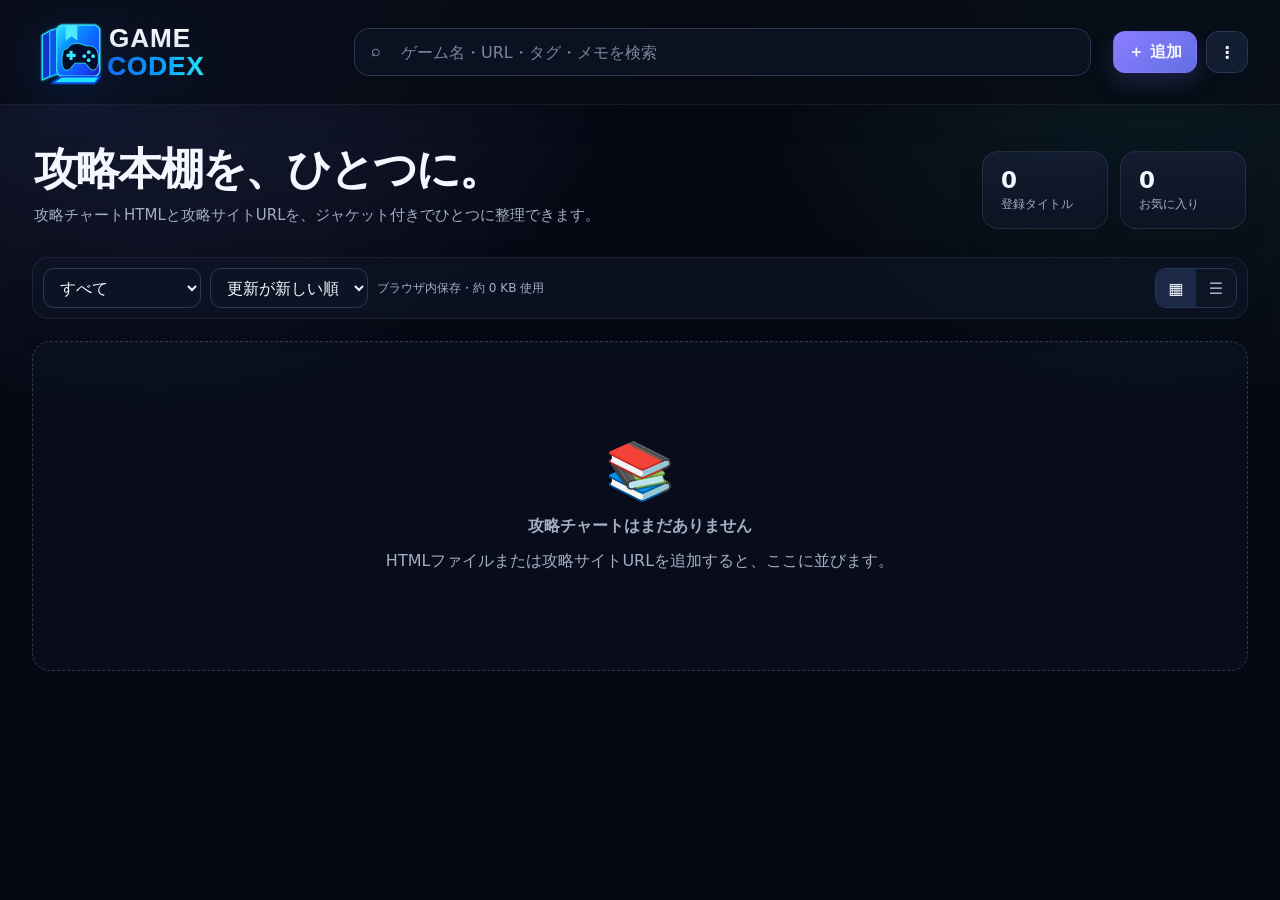
==== commit ff3df70c: "Use transparent GAME CODEX branding" ====
--- a/index.html
+++ b/index.html
@@ -5,7 +5,7 @@
   <meta name="viewport" content="width=device-width, initial-scale=1.0" />
   <meta name="theme-color" content="#0b1020" />
   <title>GAME CODEX</title>
-  <link id="appFavicon" rel="icon" type="image/webp" href="assets/game-codex-icon.webp" />
+  <link id="appFavicon" rel="icon" type="image/svg+xml" href="assets/game-codex-icon-transparent.svg" />
   <link rel="stylesheet" href="assets/game-codex-01.css" />
   <link rel="stylesheet" href="assets/game-codex-02.css" />
   <link rel="stylesheet" href="assets/game-codex-03.css" />
@@ -17,7 +17,7 @@
   <header class="topbar">
     <div class="topbar-inner">
       <div class="brand">
-        <img id="brandIcon" class="brand-logo" src="assets/game-codex-logo.webp" alt="GAME CODEX" />
+        <img id="brandIcon" class="brand-logo" src="assets/game-codex-logo-transparent.svg" alt="GAME CODEX" />
         <span class="sr-only">GAME CODEX</span>
       </div>
       <div class="search-wrap">
@@ -83,7 +83,6 @@
 <input type="file" id="htmlInput" accept=".html,.htm,text/html" multiple hidden />
 <input type="file" id="backupInput" accept=".json,application/json" hidden />
 <input type="file" id="coverInput" accept="image/*" hidden />
-
 
 <div class="modal" id="addModal" aria-hidden="true">
   <div class="dialog compact">
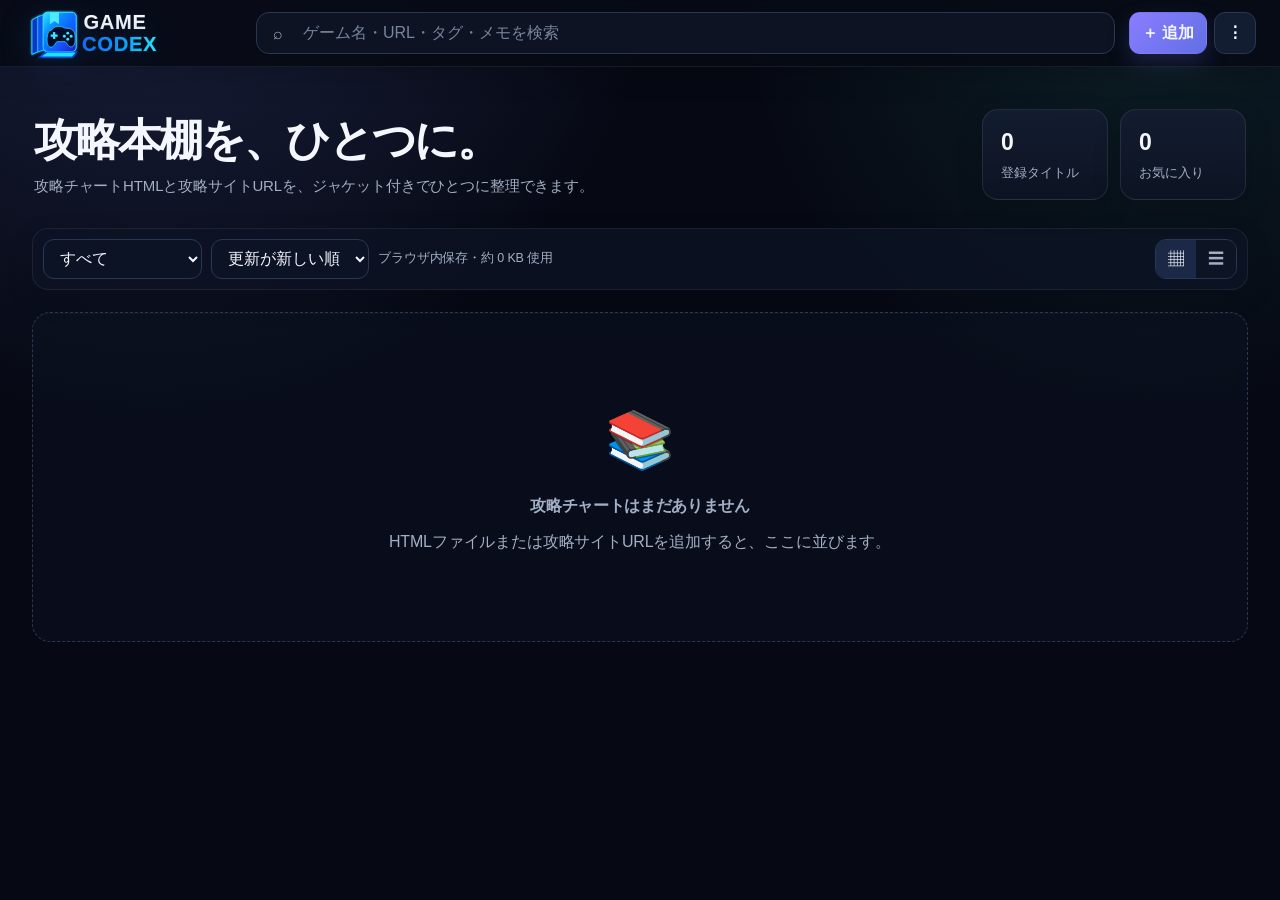
==== commit b26fe858: "Hide unrestricted local HTML open action" ====
--- a/index.html
+++ b/index.html
@@ -158,7 +158,7 @@
     <div class="dialog-header">
       <h2 id="viewerTitle">攻略チャート</h2>
       <div class="viewer-toolbar">
-        <button class="btn small" id="openNewTabButton" title="攻略HTMLを制限なしで開く"><span class="label">完全表示で</span>開く</button>
+        <button class="btn small" id="openNewTabButton" title="攻略サイトを新しいタブで開く" style="display:none"><span class="label">サイトを</span>開く</button>
         <button class="btn small" id="downloadHtmlButton">HTML保存</button>
         <button class="close" data-close="viewerModal">×</button>
       </div>
--- a/assets/game-codex-05.css
+++ b/assets/game-codex-05.css
@@ -10,3 +10,81 @@
       .card{border-radius:16px}
       .source-choice-grid{grid-template-columns:1fr}
     }
+
+    /* v1.13 — compact app-like header */
+    .topbar{
+      background:rgba(7,11,20,.90);
+      backdrop-filter:blur(22px) saturate(1.08);
+      box-shadow:0 8px 28px rgba(0,0,0,.18)
+    }
+    .topbar-inner{
+      min-height:66px;
+      padding:6px 24px;
+      gap:14px
+    }
+    .brand{
+      min-width:218px;
+      flex:0 0 auto
+    }
+    .brand-logo{
+      width:auto;
+      height:54px;
+      max-width:218px;
+      object-fit:contain;
+      filter:drop-shadow(0 5px 16px rgba(21,111,255,.15))
+    }
+    .search-wrap input{
+      height:42px;
+      border-radius:13px;
+      background:rgba(14,20,36,.94)
+    }
+    .search-icon{top:10px}
+    .clear-search{top:5px}
+    .top-actions{gap:7px}
+    .top-actions .btn{
+      min-height:40px;
+      padding:8px 12px;
+      border-radius:11px
+    }
+    @media(max-width:1100px){
+      .topbar-inner{padding-inline:18px;gap:11px}
+      .brand{min-width:194px}
+      .brand-logo{height:49px;max-width:194px}
+    }
+    @media(max-width:900px){
+      .topbar-inner{min-height:60px;padding:5px 14px;gap:9px}
+      .brand{min-width:0}
+      .brand-logo{height:47px;max-width:188px}
+      .search-wrap input{height:42px}
+      .search-icon{top:10px}
+    }
+    @media(max-width:640px){
+      .topbar-inner{padding:4px 12px}
+      .brand-logo{height:43px;max-width:172px}
+    }
+
+    /* v1.15 — GitBook-like typography */
+    html,body{
+      font-family:"Inter","SF Pro Text","SF Pro Display","Segoe UI Variable Text","Segoe UI","Helvetica Neue",Arial,"Noto Sans JP",sans-serif;
+      font-weight:500;
+      letter-spacing:-.006em;
+      line-height:1.5;
+      -webkit-font-smoothing:antialiased;
+      -moz-osx-font-smoothing:grayscale;
+      text-rendering:optimizeLegibility
+    }
+    .search-wrap input{font-weight:520}
+    .btn{font-weight:620;letter-spacing:-.01em}
+    .btn.primary{font-weight:700}
+    .hero h2{font-weight:760;letter-spacing:-.05em;line-height:1.03}
+    .hero p{font-weight:470;letter-spacing:-.01em;line-height:1.75}
+    .stat b{font-weight:760;letter-spacing:-.03em}
+    .stat span{font-size:12.5px;font-weight:520}
+    .select,.input{font-weight:510}
+    .card h3{font-weight:700;letter-spacing:-.022em}
+    .meta{font-size:12.5px;font-weight:500;letter-spacing:-.01em}
+    .dialog-header h2{font-weight:700;letter-spacing:-.02em}
+    .field label{font-size:12.5px;font-weight:620;letter-spacing:-.01em}
+    .storage{font-size:12.5px;font-weight:520;letter-spacing:-.01em}
+    .empty b,.drop-info b{font-weight:700;letter-spacing:-.02em}
+    .empty p{font-weight:470;letter-spacing:-.01em}
